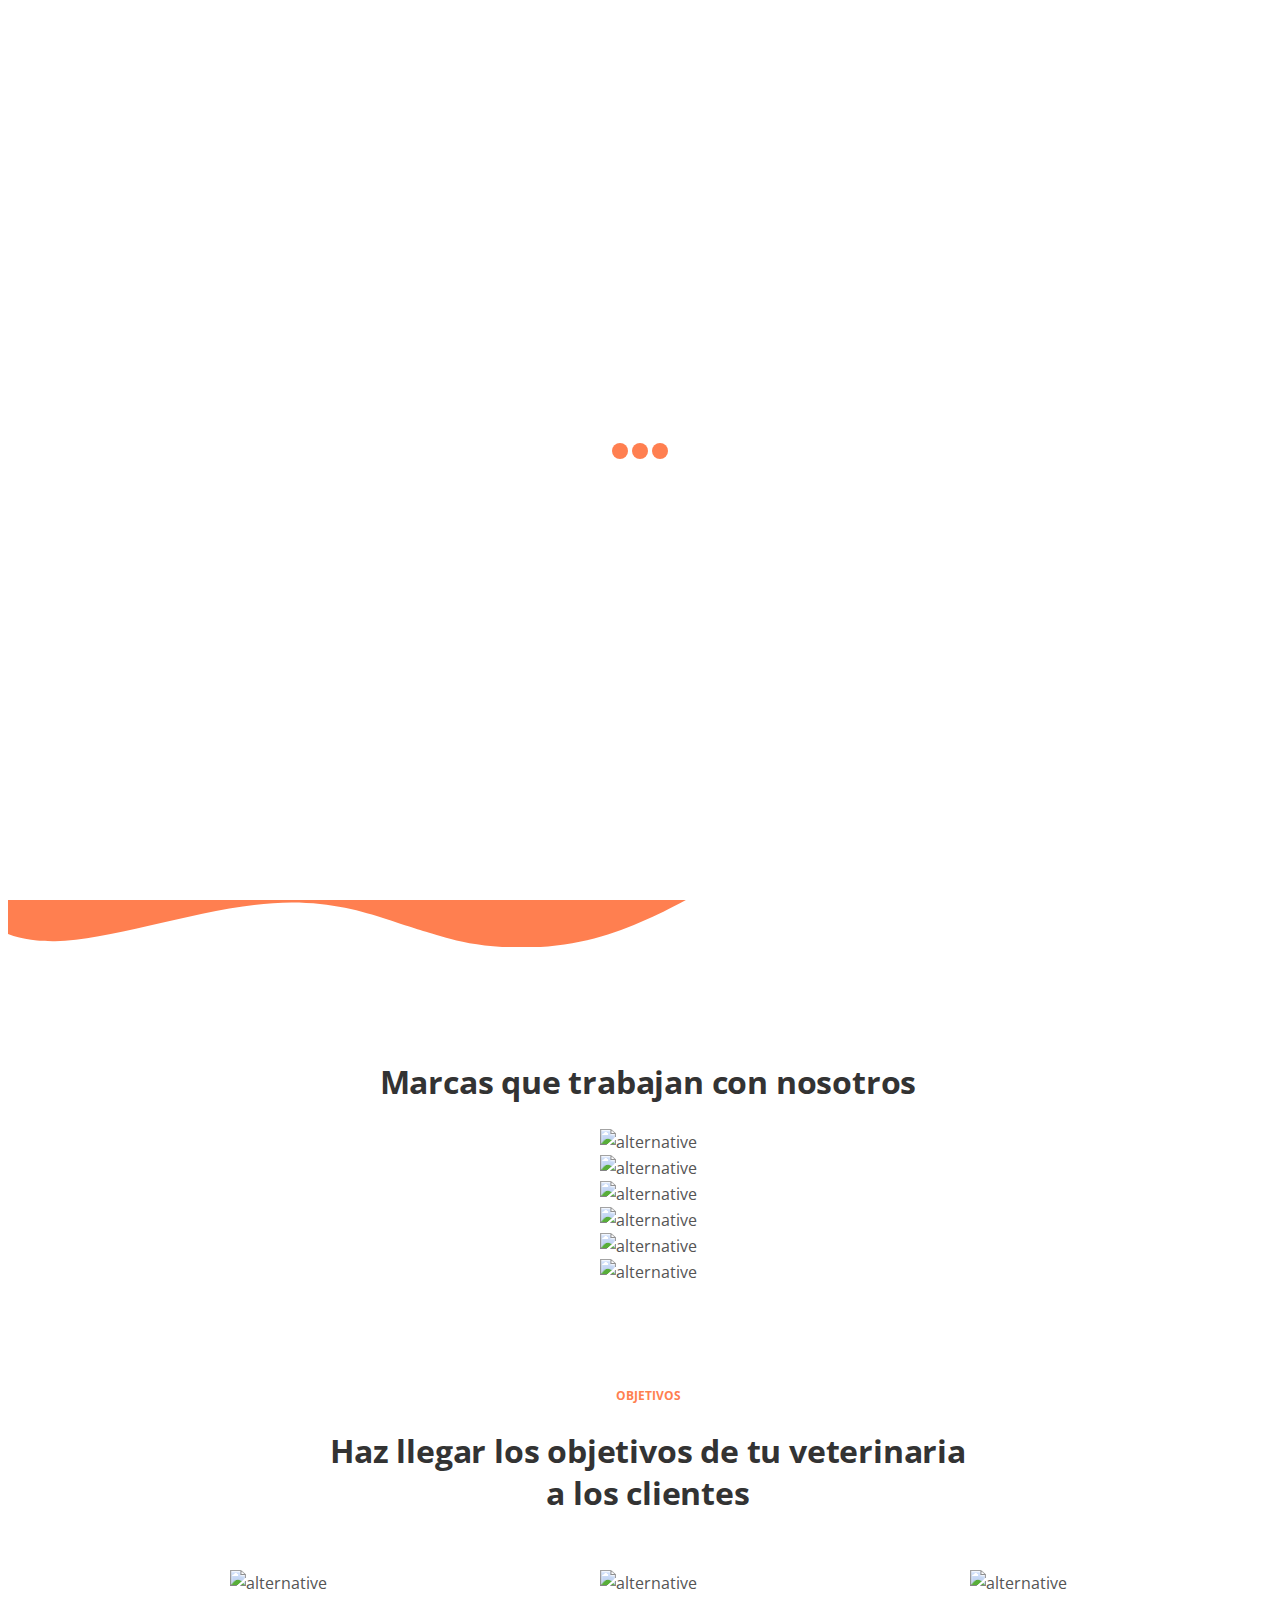
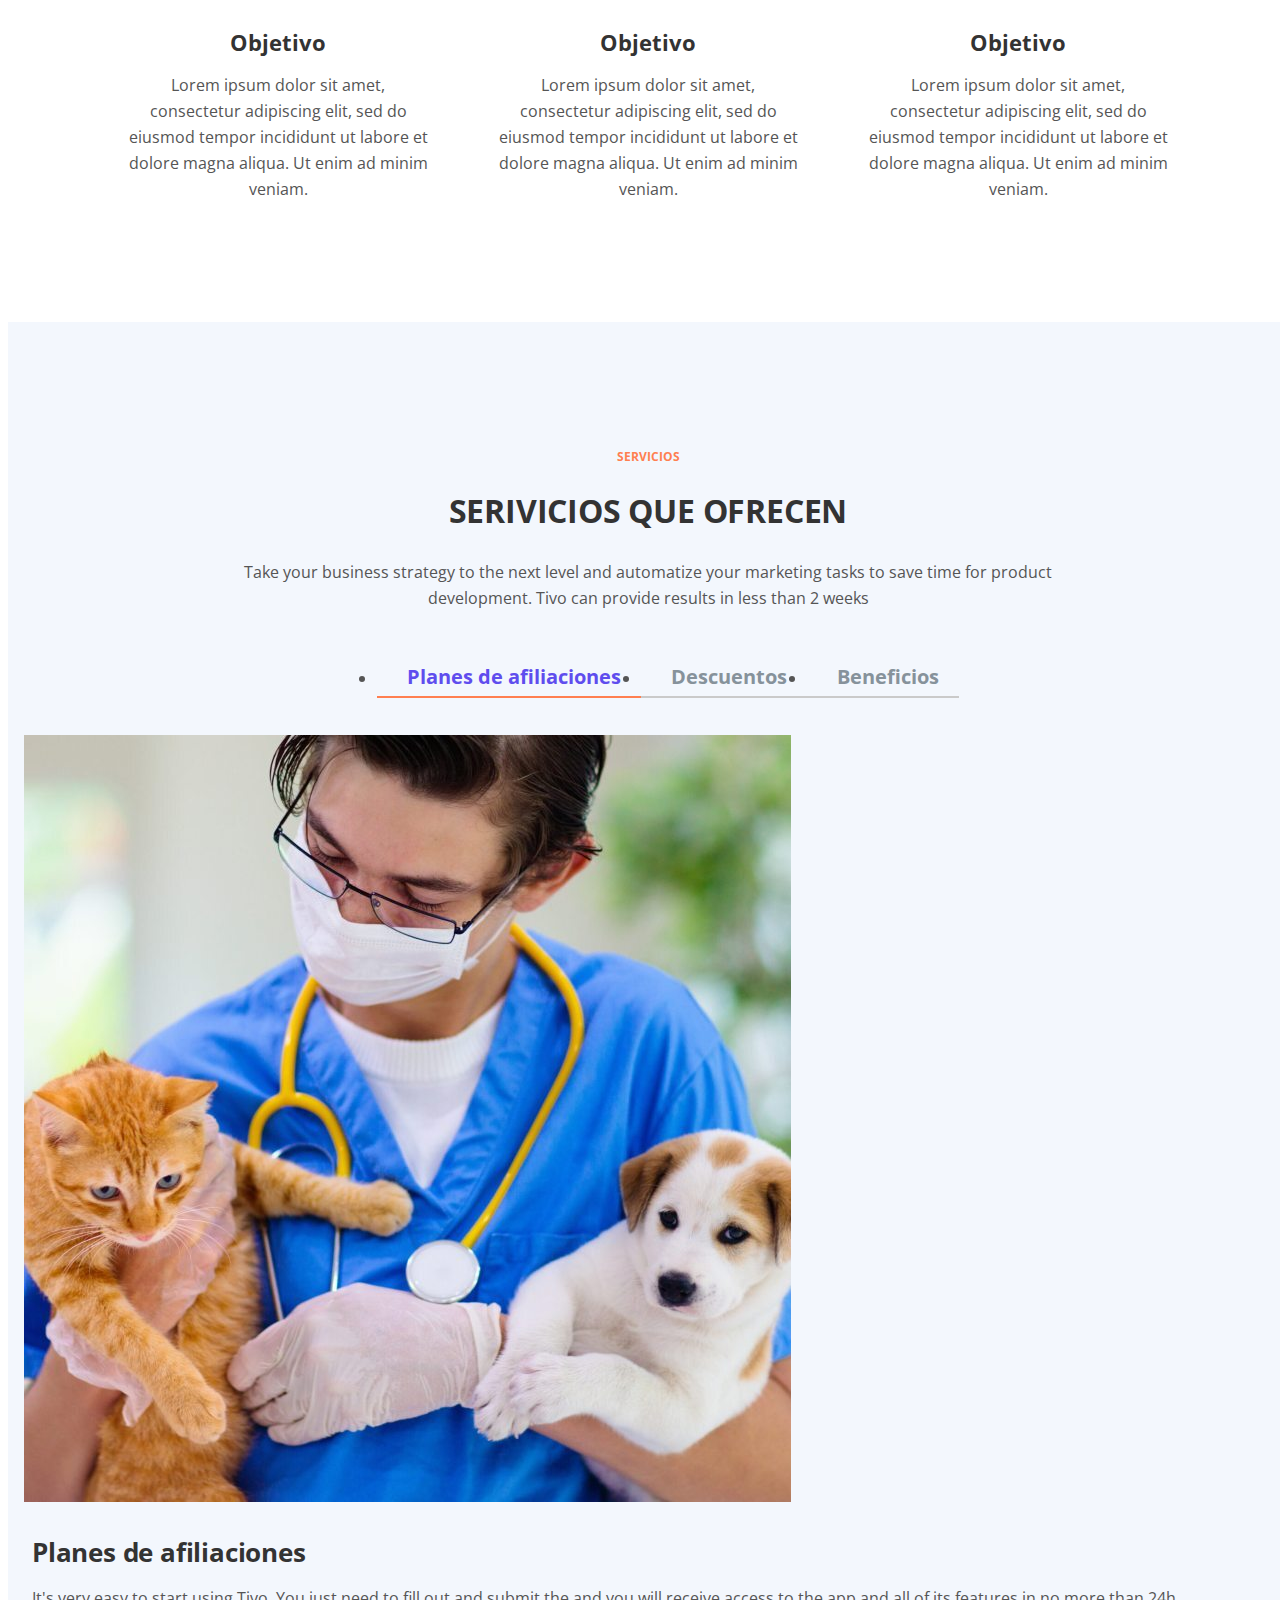
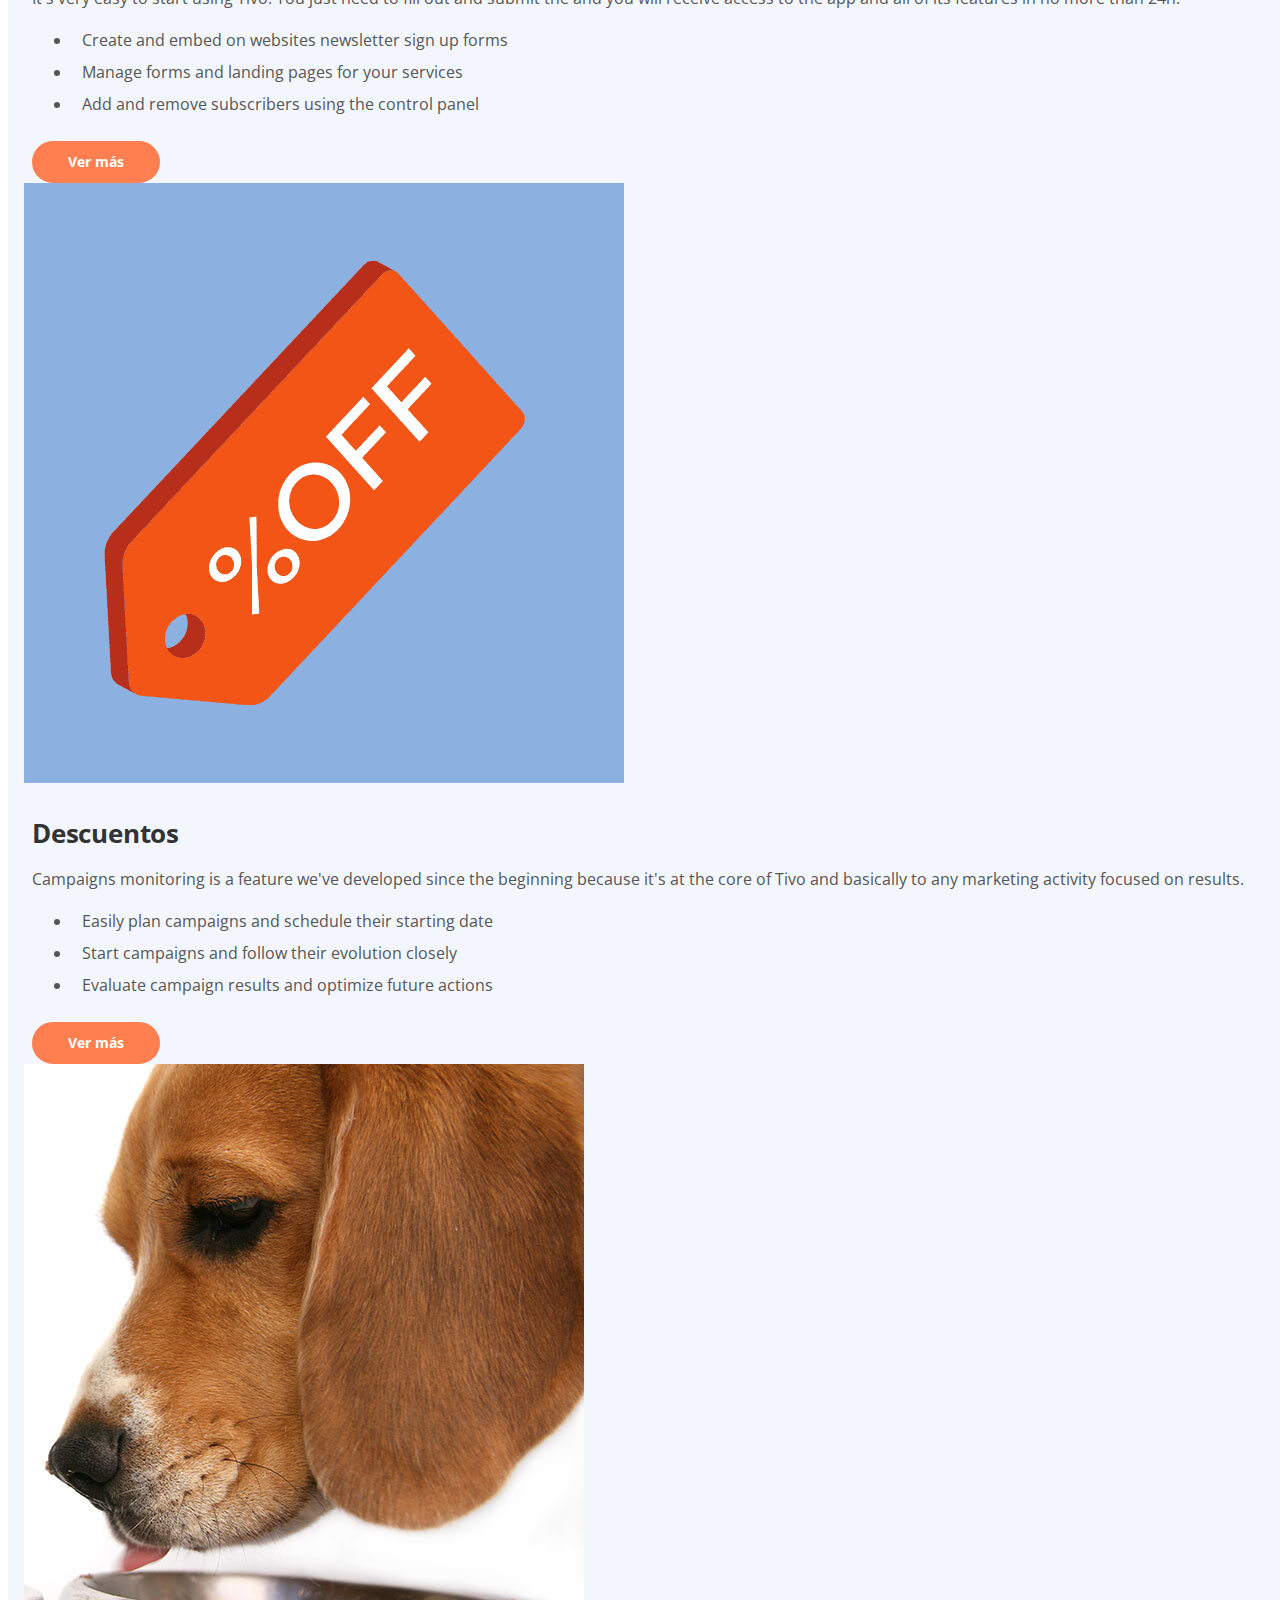
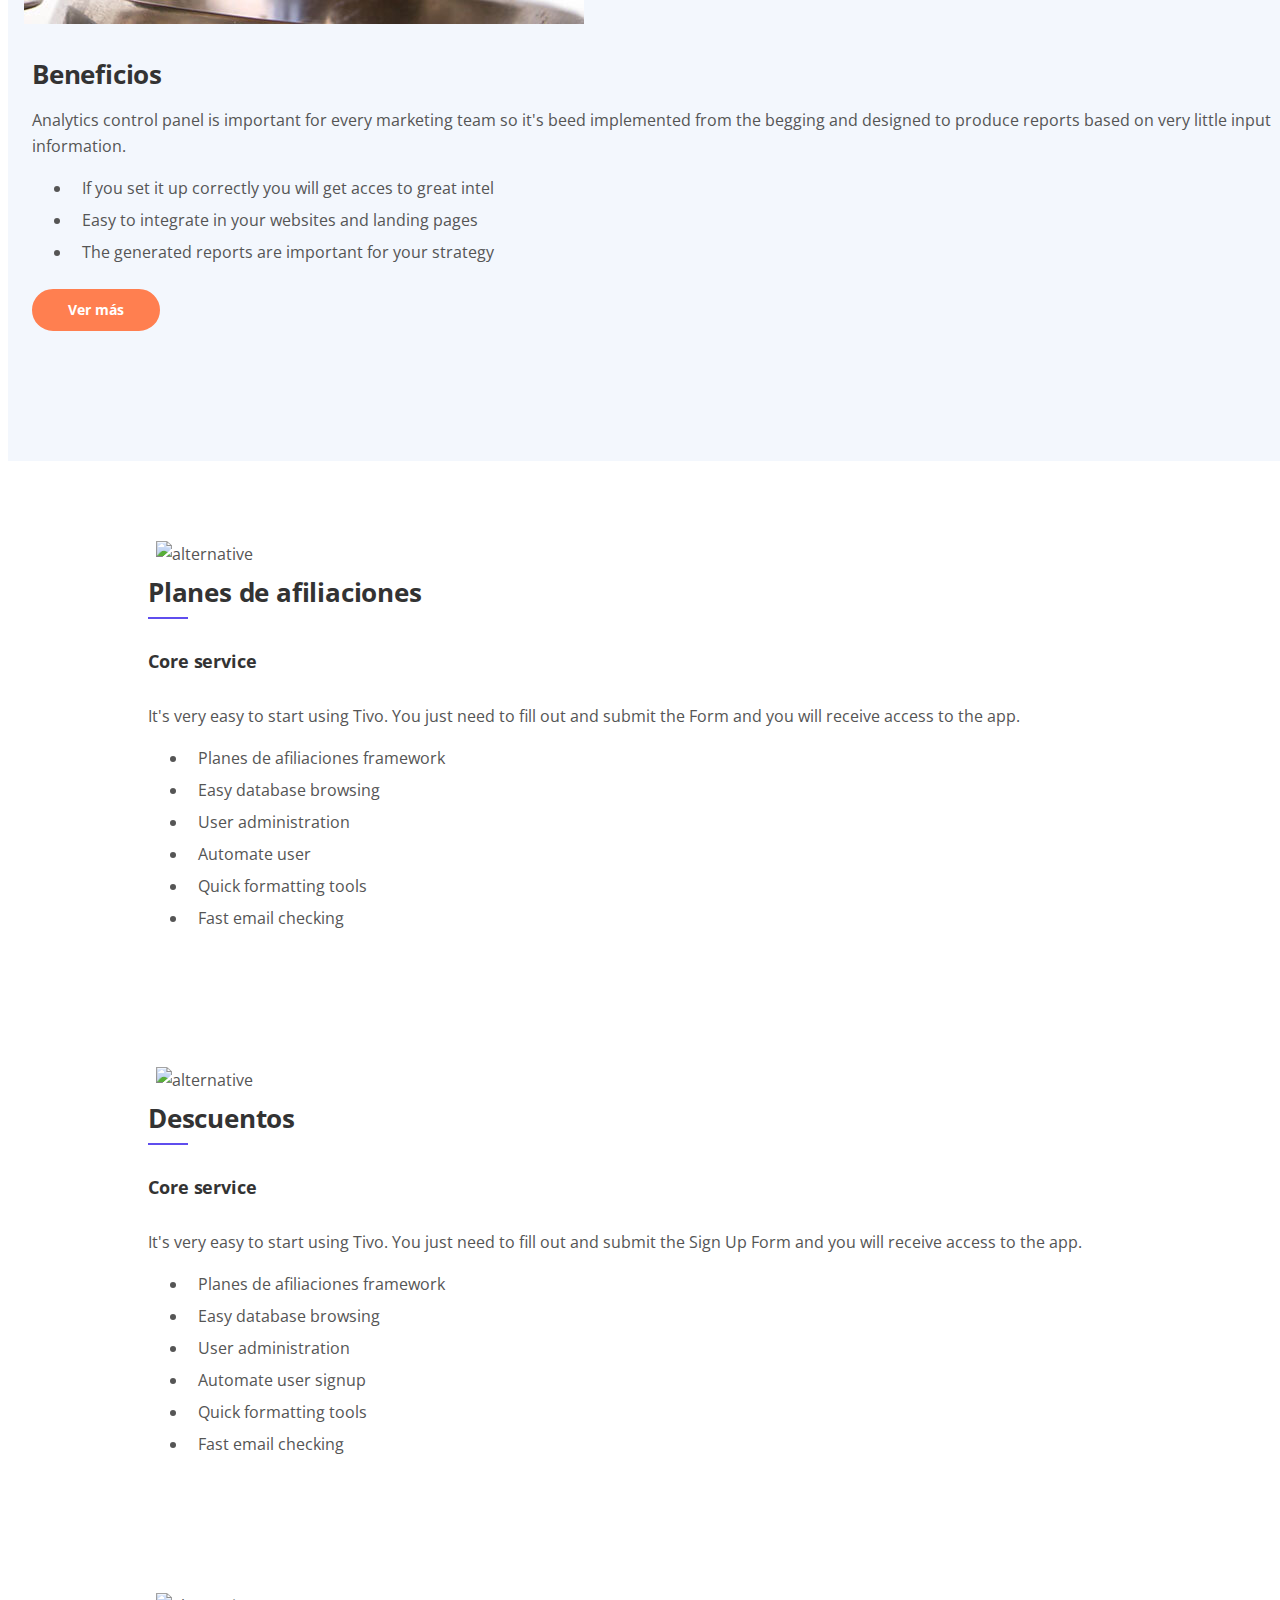
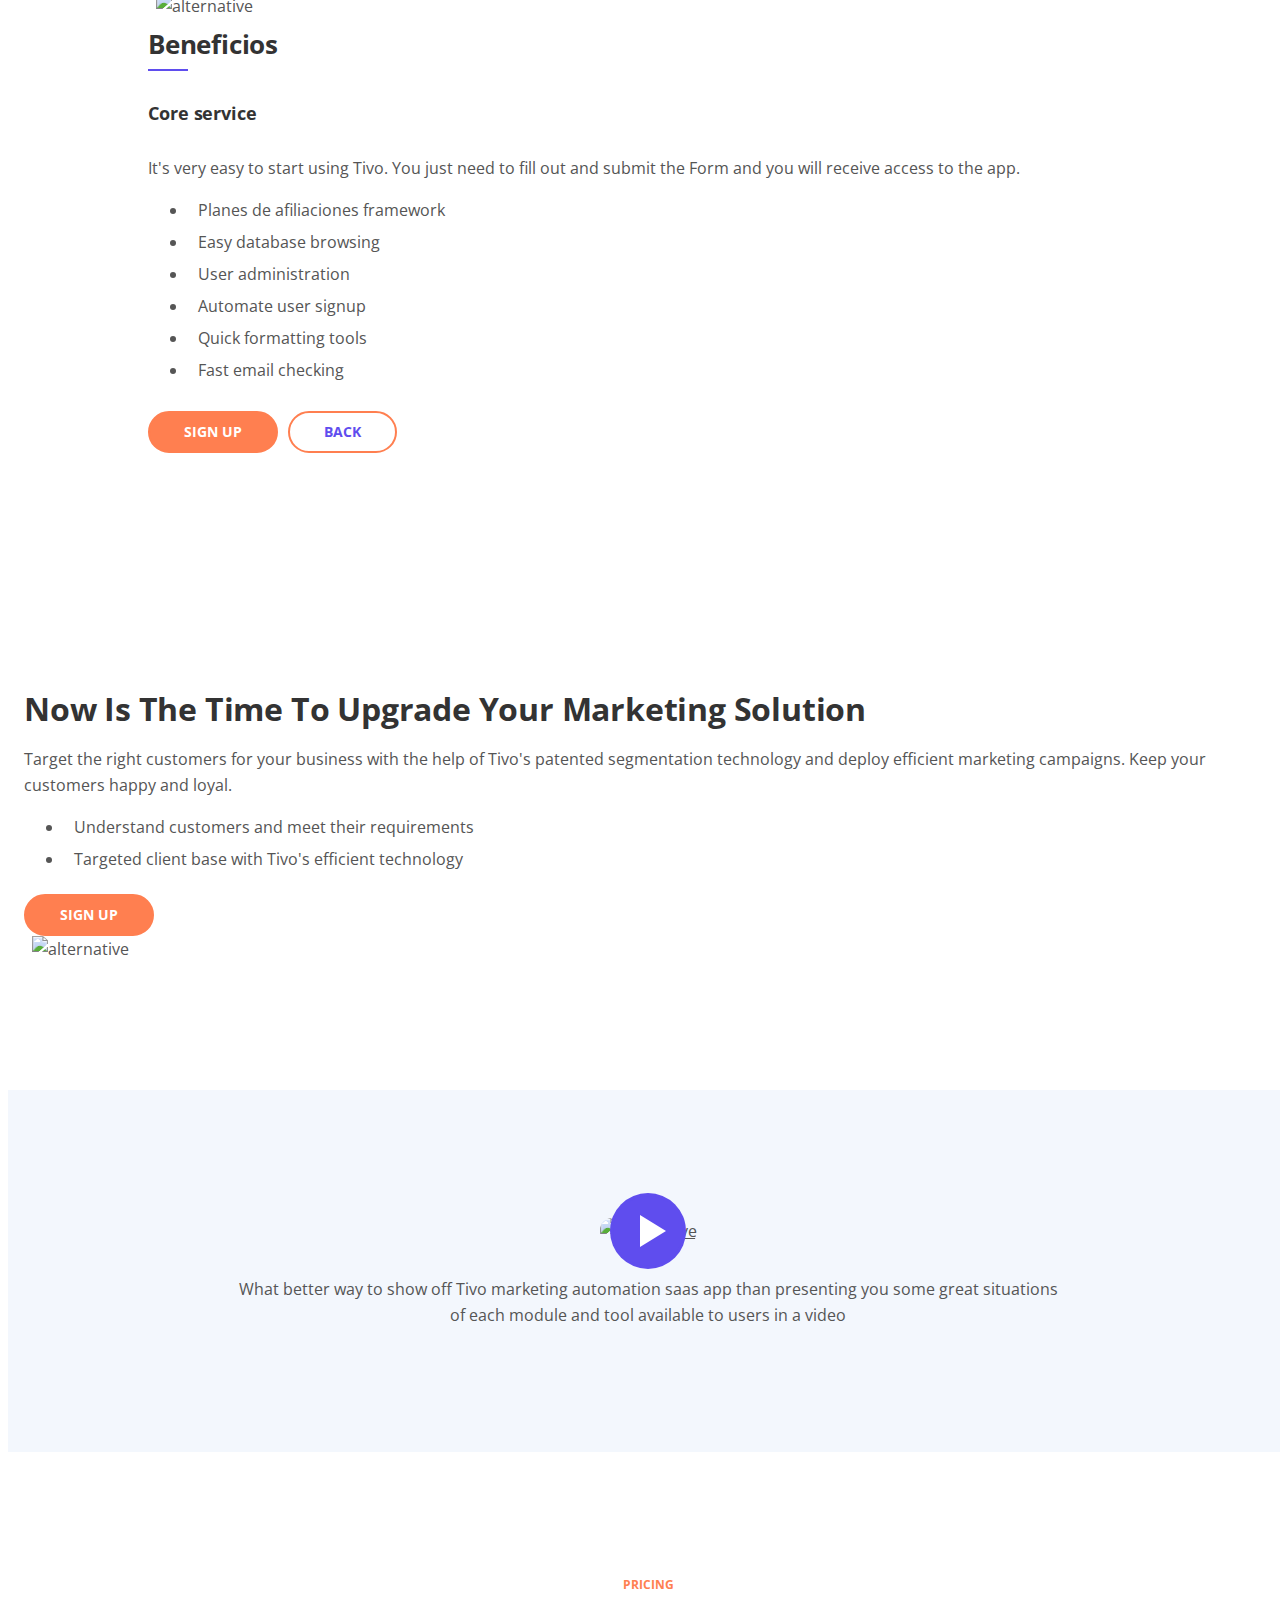
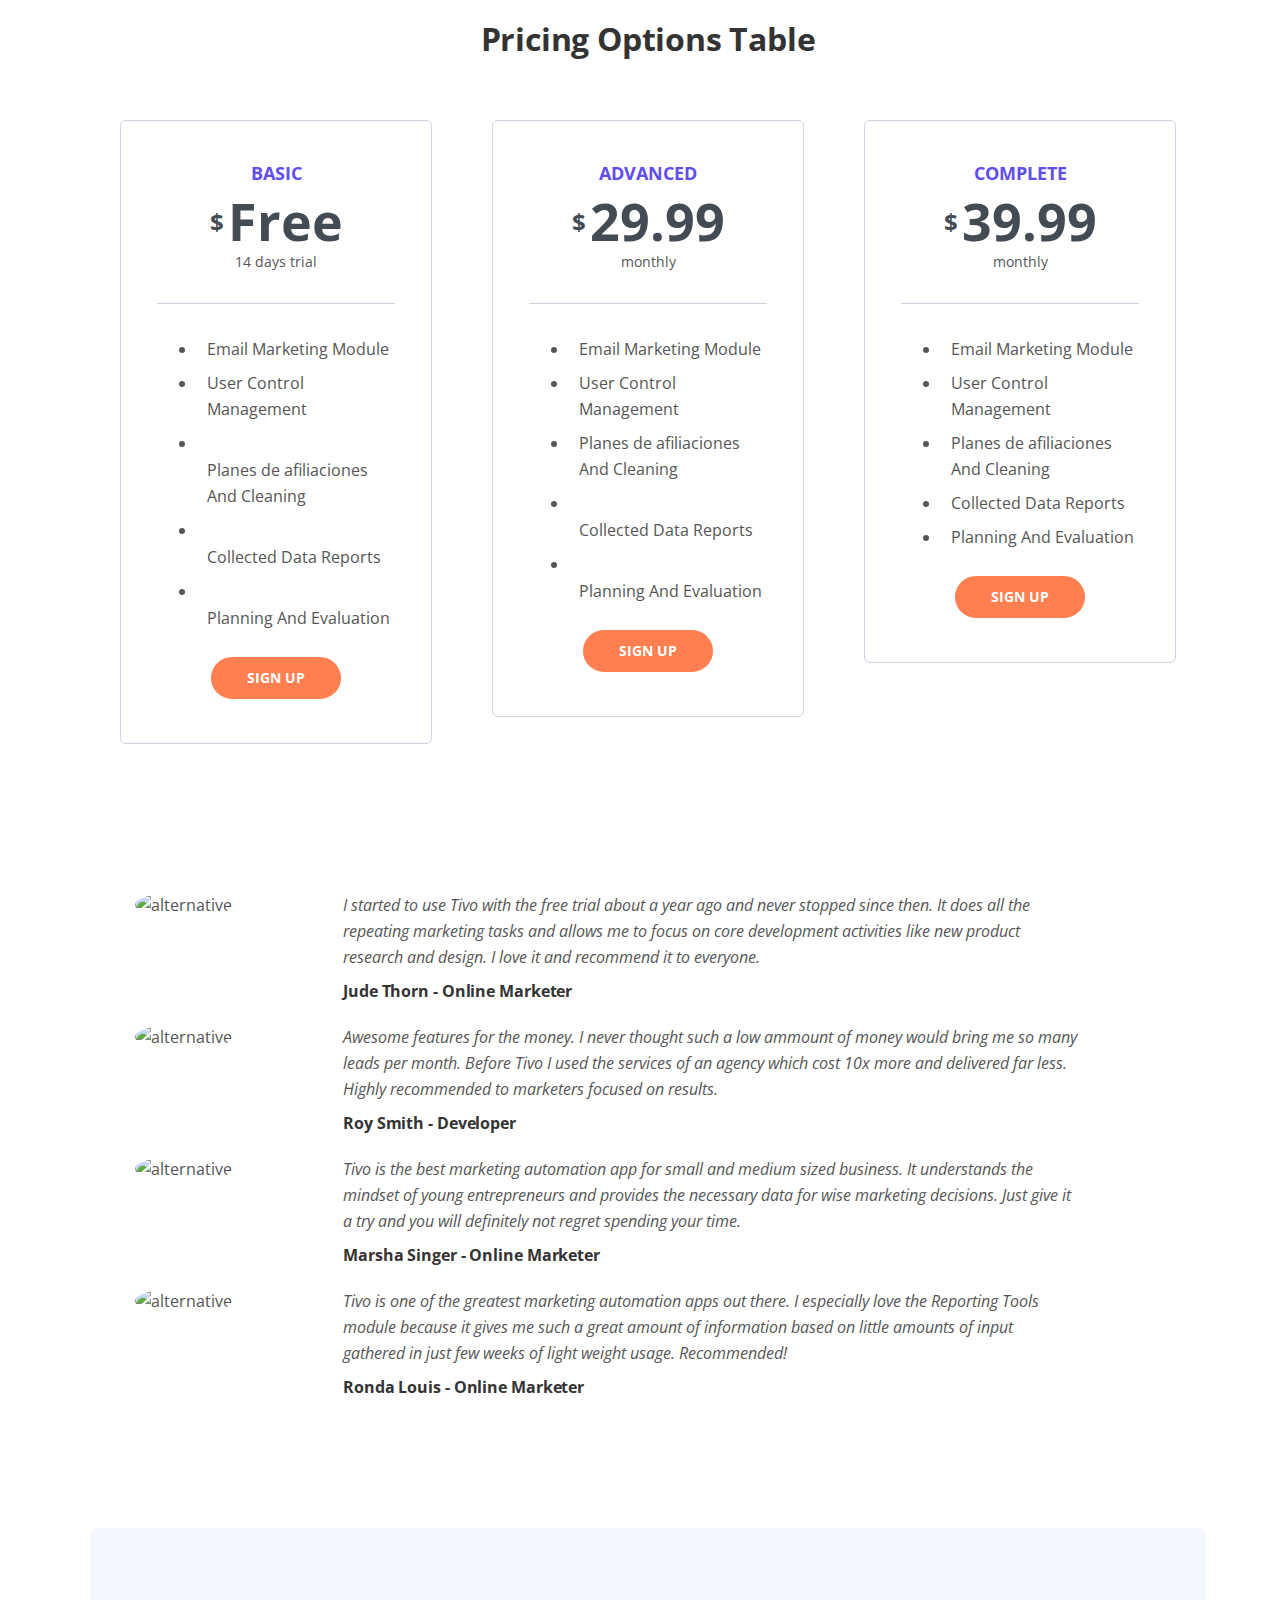
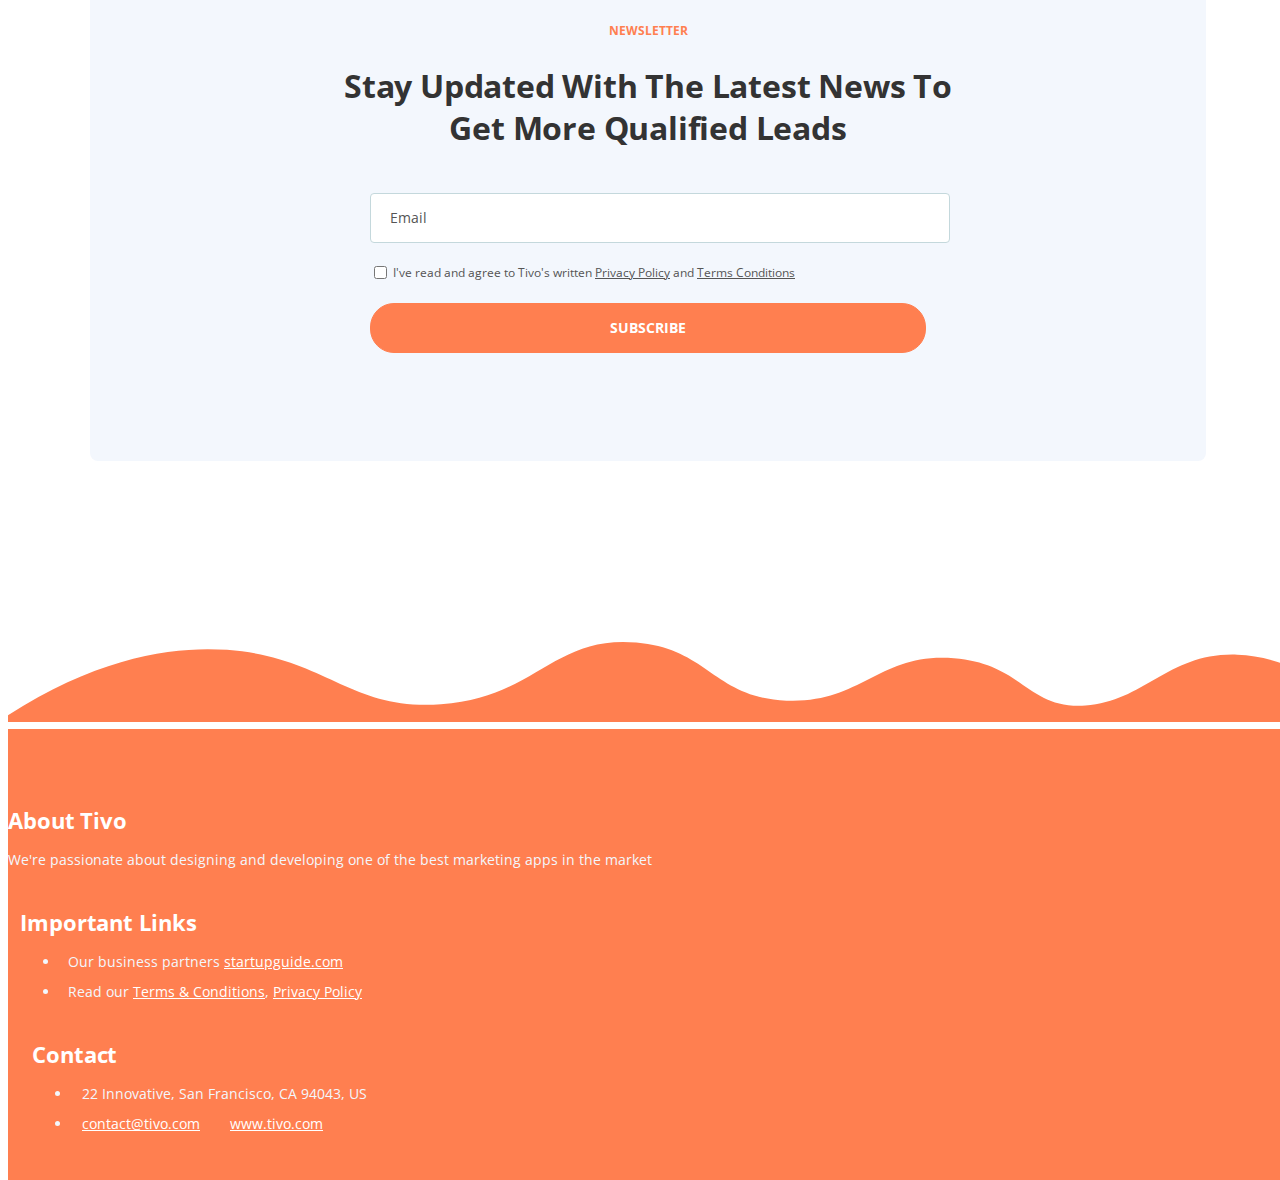
==== index.html @ 952dfb40 "Fixes of colors and text" ====
<!DOCTYPE html>
<html lang="en">
<head>
    <meta charset="utf-8">
    <meta name="viewport" content="width=device-width, initial-scale=1, shrink-to-fit=no">
    
    <!-- SEO Meta Tags -->
    <meta name="description" content="Tivo is a HTML landing page template built with Bootstrap to help you crate engaging presentations for SaaS apps and convert visitors into users.">
    <meta name="author" content="Inovatik">

    <!-- OG Meta Tags to improve the way the post looks when you share the page on LinkedIn, Facebook, Google+ -->
	<meta property="og:site_name" content="" /> <!-- website name -->
	<meta property="og:site" content="" /> <!-- website link -->
	<meta property="og:title" content=""/> <!-- title shown in the actual shared post -->
	<meta property="og:description" content="" /> <!-- description shown in the actual shared post -->
	<meta property="og:image" content="" /> <!-- image link, make sure it's jpg -->
	<meta property="og:url" content="" /> <!-- where do you want your post to link to -->
	<meta property="og:type" content="article" />

    <!-- Website Title -->
    <title>Veterinaria - Landing Page </title>
    
    <!-- Styles -->
    <link href="https://fonts.googleapis.com/css?family=Open+Sans:400,400i,700&display=swap&subset=latin-ext" rel="stylesheet">
    <link href="css/bootstrap.css" rel="stylesheet">
    <link href="css/fontawesome-all.css" rel="stylesheet">
    <link href="css/swiper.css" rel="stylesheet">
	<link href="css/magnific-popup.css" rel="stylesheet">
	<link href="css/styles.css" rel="stylesheet">
	
	<!-- Favicon  -->
    <link rel="shortcut icon" type="image/jpg" href="images/img/favicon.jpg"/>
</head>
<body data-spy="scroll" data-target=".fixed-top">
    
    <!-- Preloader -->
	<div class="spinner-wrapper">
        <div class="spinner">
            <div class="bounce1"></div>
            <div class="bounce2"></div>
            <div class="bounce3"></div>
        </div>
    </div>
    <!-- end of preloader -->
    

    <!-- Navigation -->
    <nav class="navbar navbar-expand-lg navbar-dark navbar-custom fixed-top">
        <div class="container">

            <!-- Text Logo - Use this if you don't have a graphic logo -->
            <!-- <a class="navbar-brand logo-text page-scroll" href="index.html">Tivo</a> -->

            <!-- Image Logo -->
            <a class="navbar-brand logo-image" href="index.html"><img src="images/img/icono.jpg" alt="alternative"></a> 
            
            <!-- Mobile Menu Toggle Button -->
            <button class="navbar-toggler" type="button" data-toggle="collapse" data-target="#navbarsExampleDefault" aria-controls="navbarsExampleDefault" aria-expanded="false" aria-label="Toggle navigation">
                <span class="navbar-toggler-awesome fas fa-bars"></span>
                <span class="navbar-toggler-awesome fas fa-times"></span>
            </button>
            <!-- end of mobile menu toggle button -->

            <div class="collapse navbar-collapse" id="navbarsExampleDefault">
                <ul class="navbar-nav ml-auto">
                    <li class="nav-item">
                        <a class="nav-link page-scroll" href="#header">HOME <span class="sr-only">(current)</span></a>
                    </li>
                    <li class="nav-item">
                        <a class="nav-link page-scroll" href="#features">SERVICIOS</a>
                    </li>
                    <li class="nav-item">
                        <a class="nav-link page-scroll" href="#details">DETALLES</a>
                    </li>

                    <!-- Dropdown Menu -->          
                    <li class="nav-item dropdown">
                        <a class="nav-link dropdown-toggle page-scroll" href="#video" id="navbarDropdown" role="button" aria-haspopup="true" aria-expanded="false">VIDEO</a>
                        <div class="dropdown-menu" aria-labelledby="navbarDropdown">
                            <a class="dropdown-item" href="article-details.html"><span class="item-text">ARTICLE DETAILS</span></a>
                            <div class="dropdown-items-divide-hr"></div>
                            <a class="dropdown-item" href="terms-conditions.html"><span class="item-text">TERMS CONDITIONS</span></a>
                            <div class="dropdown-items-divide-hr"></div>
                            <a class="dropdown-item" href="privacy-policy.html"><span class="item-text">PRIVACY POLICY</span></a>
                        </div>
                    </li>
                    <!-- end of dropdown menu -->

                    <li class="nav-item">
                        <a class="nav-link page-scroll" href="#pricing">PRECIOS</a>
                    </li>
                </ul>
            </div>
        </div> <!-- end of container -->
    </nav> <!-- end of navbar -->
    <!-- end of navigation -->


    <!-- Header -->
    <header id="header" class="header">
        <div class="header-content">
            <div class="container">
                <div class="row">
                    <div class="col-lg-6 col-xl-5">
                        <div class="text-container">
                            <h1>Página simple para veterinarias</h1>
                            <p class="p-large">Página para mostrar de forma simple, visual y práctica a los futuros clientes los servicios ofrecidos</p>
                        </div> <!-- end of text-container -->
                    </div> <!-- end of col -->
                    <div class="col-lg-6 col-xl-7">
                        <div class="image-container">
                            <div class="img-wrapper">
                                <img class="img-fluid" src="images/img/atencion-veterinaria.jpeg" alt="alternative">
                            </div> <!-- end of img-wrapper -->
                        </div> <!-- end of image-container -->
                    </div> <!-- end of col -->
                </div> <!-- end of row -->
            </div> <!-- end of container -->
        </div> <!-- end of header-content -->
    </header> <!-- end of header -->
    <svg class="header-frame" data-name="Layer 1" xmlns="http://www.w3.org/2000/svg" preserveAspectRatio="none" viewBox="0 0 1920 310"><defs><style>.cls-1{fill:coral;}</style></defs><title>header-frame</title><path class="cls-1" d="M0,283.054c22.75,12.98,53.1,15.2,70.635,14.808,92.115-2.077,238.3-79.9,354.895-79.938,59.97-.019,106.17,18.059,141.58,34,47.778,21.511,47.778,21.511,90,38.938,28.418,11.731,85.344,26.169,152.992,17.971,68.127-8.255,115.933-34.963,166.492-67.393,37.467-24.032,148.6-112.008,171.753-127.963,27.951-19.26,87.771-81.155,180.71-89.341,72.016-6.343,105.479,12.388,157.434,35.467,69.73,30.976,168.93,92.28,256.514,89.405,100.992-3.315,140.276-41.7,177-64.9V0.24H0V283.054Z"/></svg>
    <!-- end of header -->


    <!-- Customers -->
    <div class="slider-1">
        <div class="container">
            <div class="row">
                <div class="col-lg-12">
                    
                    <!-- Image Slider -->
                    <div class="slider-container">
                        <div class="swiper-container image-slider">
                            <h2 class="pb-5">Marcas que trabajan con nosotros</h2>
                            <div class="swiper-wrapper">
                                <div class="swiper-slide">
                                        <img class="img-fluid" src="images/customer-logo-1.png" alt="alternative">
                                </div>
                                <div class="swiper-slide">
                                        <img class="img-fluid" src="images/customer-logo-2.png" alt="alternative">
                                </div>
                                <div class="swiper-slide">
                                        <img class="img-fluid" src="images/customer-logo-3.png" alt="alternative">
                                </div>
                                <div class="swiper-slide">
                                        <img class="img-fluid" src="images/customer-logo-4.png" alt="alternative">
                                </div>
                                <div class="swiper-slide">
                                        <img class="img-fluid" src="images/customer-logo-5.png" alt="alternative">
                                </div>
                                <div class="swiper-slide">
                                        <img class="img-fluid" src="images/customer-logo-6.png" alt="alternative">
                                </div>
                            </div> <!-- end of swiper-wrapper -->
                        </div> <!-- end of swiper container -->
                    </div> <!-- end of slider-container -->
                    <!-- end of image slider -->

                </div> <!-- end of col -->
            </div> <!-- end of row -->
        </div> <!-- end of container -->
    </div> <!-- end of slider-1 -->
    <!-- end of customers -->


    <!-- Description -->
    <div class="cards-1">
        <div class="container">
            <div class="row">
                <div class="col-lg-12">
                    <div class="above-heading">OBJETIVOS</div>
                    <h2 class="h2-heading">Haz llegar los objetivos de tu veterinaria a los clientes</h2>
                </div> <!-- end of col -->
            </div> <!-- end of row -->
            <div class="row">
                <div class="col-lg-12">

                    <!-- Card -->
                    <div class="card">
                        <div class="card-image">
                            <img class="img-fluid" src="images/img/gato.jpg" alt="alternative">
                        </div>
                        <div class="card-body">
                            <h4 class="card-title">Objetivo</h4>
                            <p>Lorem ipsum dolor sit amet, consectetur adipiscing elit, sed do eiusmod tempor incididunt ut labore et dolore magna aliqua. Ut enim ad minim veniam.</p>
                        </div>
                    </div>
                    <!-- end of card -->

                    <!-- Card -->
                    <div class="card">
                        <div class="card-image">
                            <img class="img-fluid" src="images/img/objetivo.jpg" alt="alternative">
                        </div>
                        <div class="card-body">
                            <h4 class="card-title">Objetivo</h4>
                            <p>Lorem ipsum dolor sit amet, consectetur adipiscing elit, sed do eiusmod tempor incididunt ut labore et dolore magna aliqua. Ut enim ad minim veniam.</p>
                        </div>
                    </div>
                    <!-- end of card -->

                    <!-- Card -->
                    <div class="card">
                        <div class="card-image">
                            <img class="img-fluid" src="images/img/objetivo2.jpg" alt="alternative">
                        </div>
                        <div class="card-body">
                            <h4 class="card-title">Objetivo</h4>
                            <p>Lorem ipsum dolor sit amet, consectetur adipiscing elit, sed do eiusmod tempor incididunt ut labore et dolore magna aliqua. Ut enim ad minim veniam.</p>
                        </div>
                    </div>
                    <!-- end of card -->

                </div> <!-- end of col -->
            </div> <!-- end of row -->
        </div> <!-- end of container -->
    </div> <!-- end of cards-1 -->
    <!-- end of description -->


    <!-- Features -->
    <div id="features" class="tabs">
        <div class="container">
            <div class="row">
                <div class="col-lg-12">
                    <div class="above-heading">SERVICIOS</div>
                    <h2 class="h2-heading">SERIVICIOS QUE OFRECEN</h2>
                    <p class="p-heading">Take your business strategy to the next level and automatize your marketing tasks to save time for product development. Tivo can provide results in less than 2 weeks</p>
                </div> <!-- end of col -->
            </div> <!-- end of row -->
            <div class="row">
                <div class="col-lg-12">

                    <!-- Tabs Links -->
                    <ul class="nav nav-tabs" id="argoTabs" role="tablist">
                        <li class="nav-item">
                            <a class="nav-link active" id="nav-tab-1" data-toggle="tab" href="#tab-1" role="tab" aria-controls="tab-1" aria-selected="true"><i class="fas fa-list"></i>Planes de afiliaciones</a>
                        </li>
                        <li class="nav-item">
                            <a class="nav-link" id="nav-tab-2" data-toggle="tab" href="#tab-2" role="tab" aria-controls="tab-2" aria-selected="false"><i class="fas fa-envelope-open-text"></i>Descuentos</a>
                        </li>
                        <li class="nav-item">
                            <a class="nav-link" id="nav-tab-3" data-toggle="tab" href="#tab-3" role="tab" aria-controls="tab-3" aria-selected="false"><i class="fas fa-chart-bar"></i>Beneficios</a>
                        </li>
                    </ul>
                    <!-- end of tabs links -->

                    <!-- Tabs Content -->
                    <div class="tab-content" id="argoTabsContent">

                        <!-- Tab -->
                        <div class="tab-pane fade show active" id="tab-1" role="tabpanel" aria-labelledby="tab-1">
                            <div class="row">
                                <div class="col-lg-6">
                                    <div class="image-container">
                                        <img class="img-fluid" src="images/img/nosotros2.jpg" alt="alternative">
                                    </div> <!-- end of image-container -->
                                </div> <!-- end of col -->
                                <div class="col-lg-6">
                                    <div class="text-container">
                                        <h3>Planes de afiliaciones</h3>
                                        <p>It's very easy to start using Tivo. You just need to fill out and submit the and you will receive access to the app and all of its features in no more than 24h.</p>
                                        <ul class="list-unstyled li-space-lg">
                                            <li class="media">
                                                <i class="fas fa-square"></i>
                                                <div class="media-body">Create and embed on websites newsletter sign up forms</div>
                                            </li>
                                            <li class="media">
                                                <i class="fas fa-square"></i>
                                                <div class="media-body">Manage forms and landing pages for your services</div>
                                            </li>
                                            <li class="media">
                                                <i class="fas fa-square"></i>
                                                <div class="media-body">Add and remove subscribers using the control panel</div>
                                            </li>
                                        </ul>
                                        <a class="btn-solid-reg popup-with-move-anim" href="#details-lightbox-1">Ver más</a>
                                    </div> <!-- end of text-container -->
                                </div> <!-- end of col -->
                            </div> <!-- end of row -->
                        </div> <!-- end of tab-pane -->
                        <!-- end of tab -->

                        <!-- Tab -->
                        <div class="tab-pane fade" id="tab-2" role="tabpanel" aria-labelledby="tab-2">
                            <div class="row">
                                <div class="col-lg-6">
                                    <div class="image-container">
                                        <img class="img-fluid" src="images/img/descuentos.png" alt="alternative">
                                    </div> <!-- end of image-container -->
                                </div> <!-- end of col -->
                                <div class="col-lg-6">
                                    <div class="text-container">
                                        <h3>Descuentos</h3>
                                        <p>Campaigns monitoring is a feature we've developed since the beginning because it's at the core of Tivo and basically to any marketing activity focused on results.</p>
                                        <ul class="list-unstyled li-space-lg">
                                            <li class="media">
                                                <i class="fas fa-square"></i>
                                                <div class="media-body">Easily plan campaigns and schedule their starting date</div>
                                            </li>
                                            <li class="media">
                                                <i class="fas fa-square"></i>
                                                <div class="media-body">Start campaigns and follow their evolution closely</div>
                                            </li>
                                            <li class="media">
                                                <i class="fas fa-square"></i>
                                                <div class="media-body">Evaluate campaign results and optimize future actions</div>
                                            </li>
                                        </ul>
                                        <a class="btn-solid-reg popup-with-move-anim" href="#details-lightbox-2">Ver más</a>
                                    </div> <!-- end of text-container -->
                                </div> <!-- end of col -->
                            </div> <!-- end of row -->
                        </div> <!-- end of tab-pane -->
                        <!-- end of tab -->

                        <!-- Tab -->
                        <div class="tab-pane fade" id="tab-3" role="tabpanel" aria-labelledby="tab-3">
                            <div class="row">
                                <div class="col-lg-6">
                                    <div class="image-container">
                                        <img class="img-fluid" src="images/img/beneficios2.jpg" alt="alternative">
                                    </div> <!-- end of image-container -->
                                </div> <!-- end of col -->
                                <div class="col-lg-6">
                                    <div class="text-container">
                                        <h3>Beneficios</h3>
                                        <p>Analytics control  panel is important for every marketing team so it's beed implemented from the begging and designed to produce reports based on very little input information.</p>
                                        <ul class="list-unstyled li-space-lg">
                                            <li class="media">
                                                <i class="fas fa-square"></i>
                                                <div class="media-body">If you set it up correctly you will get acces to great intel</div>
                                            </li>
                                            <li class="media">
                                                <i class="fas fa-square"></i>
                                                <div class="media-body">Easy to integrate in your websites and landing pages</div>
                                            </li>
                                            <li class="media">
                                                <i class="fas fa-square"></i>
                                                <div class="media-body">The generated reports are important for your strategy</div>
                                            </li>
                                        </ul>
                                        <a class="btn-solid-reg popup-with-move-anim" href="#details-lightbox-3">Ver más</a>
                                    </div> <!-- end of text-container -->
                                </div> <!-- end of col -->
                            </div> <!-- end of row -->
                        </div> <!-- end of tab-pane -->
                        <!-- end of tab -->
                        
                    </div> <!-- end of tab content -->
                    <!-- end of tabs content -->

                </div> <!-- end of col -->
            </div> <!-- end of row -->
        </div> <!-- end of container -->
    </div> <!-- end of tabs -->
    <!-- end of features -->


    <!-- Details Lightboxes -->
    <!-- Details Lightbox 1 -->
	<div id="details-lightbox-1" class="lightbox-basic zoom-anim-dialog mfp-hide">
        <div class="container">
            <div class="row">
                <button title="Close (Esc)" type="button" class="mfp-close x-button">×</button>
                <div class="col-lg-8">
                    <div class="image-container">
                        <img class="img-fluid" src="images/details-lightbox.png" alt="alternative">
                    </div> <!-- end of image-container -->
                </div> <!-- end of col -->
                <div class="col-lg-4">
                    <h3>Planes de afiliaciones</h3>
                    <hr>
                    <h5>Core service</h5>
                    <p>It's very easy to start using Tivo. You just need to fill out and submit the Form and you will receive access to the app.</p>
                    <ul class="list-unstyled li-space-lg">
                        <li class="media">
                            <i class="fas fa-square"></i><div class="media-body">Planes de afiliaciones framework</div>
                        </li>
                        <li class="media">
                            <i class="fas fa-square"></i><div class="media-body">Easy database browsing</div>
                        </li>
                        <li class="media">
                            <i class="fas fa-square"></i><div class="media-body">User administration</div>
                        </li>
                        <li class="media">
                            <i class="fas fa-square"></i><div class="media-body">Automate user </div>
                        </li>
                        <li class="media">
                            <i class="fas fa-square"></i><div class="media-body">Quick formatting tools</div>
                        </li>
                        <li class="media">
                            <i class="fas fa-square"></i><div class="media-body">Fast email checking</div>
                        </li>
                    </ul>
                </div> <!-- end of col -->
            </div> <!-- end of row -->
        </div> <!-- end of container -->
    </div> <!-- end of lightbox-basic -->
    <!-- end of details lightbox 1 -->

    <!-- Details Lightbox 2 -->
	<div id="details-lightbox-2" class="lightbox-basic zoom-anim-dialog mfp-hide">
        <div class="container">
            <div class="row">
                <button title="Close (Esc)" type="button" class="mfp-close x-button">×</button>
                <div class="col-lg-8">
                    <div class="image-container">
                        <img class="img-fluid" src="images/details-lightbox.png" alt="alternative">
                    </div> <!-- end of image-container -->
                </div> <!-- end of col -->
                <div class="col-lg-4">
                    <h3>Descuentos</h3>
                    <hr>
                    <h5>Core service</h5>
                    <p>It's very easy to start using Tivo. You just need to fill out and submit the Sign Up Form and you will receive access to the app.</p>
                    <ul class="list-unstyled li-space-lg">
                        <li class="media">
                            <i class="fas fa-square"></i><div class="media-body">Planes de afiliaciones framework</div>
                        </li>
                        <li class="media">
                            <i class="fas fa-square"></i><div class="media-body">Easy database browsing</div>
                        </li>
                        <li class="media">
                            <i class="fas fa-square"></i><div class="media-body">User administration</div>
                        </li>
                        <li class="media">
                            <i class="fas fa-square"></i><div class="media-body">Automate user signup</div>
                        </li>
                        <li class="media">
                            <i class="fas fa-square"></i><div class="media-body">Quick formatting tools</div>
                        </li>
                        <li class="media">
                            <i class="fas fa-square"></i><div class="media-body">Fast email checking</div>
                        </li>
                    </ul>
                </div> <!-- end of col -->
            </div> <!-- end of row -->
        </div> <!-- end of container -->
    </div> <!-- end of lightbox-basic -->
    <!-- end of details lightbox 2 -->

    <!-- Details Lightbox 3 -->
	<div id="details-lightbox-3" class="lightbox-basic zoom-anim-dialog mfp-hide">
        <div class="container">
            <div class="row">
                <button title="Close (Esc)" type="button" class="mfp-close x-button">×</button>
                <div class="col-lg-8">
                    <div class="image-container">
                        <img class="img-fluid" src="images/details-lightbox.png" alt="alternative">
                    </div> <!-- end of image-container -->
                </div> <!-- end of col -->
                <div class="col-lg-4">
                    <h3>Beneficios</h3>
                    <hr>
                    <h5>Core service</h5>
                    <p>It's very easy to start using Tivo. You just need to fill out and submit the Form and you will receive access to the app.</p>
                    <ul class="list-unstyled li-space-lg">
                        <li class="media">
                            <i class="fas fa-square"></i><div class="media-body">Planes de afiliaciones framework</div>
                        </li>
                        <li class="media">
                            <i class="fas fa-square"></i><div class="media-body">Easy database browsing</div>
                        </li>
                        <li class="media">
                            <i class="fas fa-square"></i><div class="media-body">User administration</div>
                        </li>
                        <li class="media">
                            <i class="fas fa-square"></i><div class="media-body">Automate user signup</div>
                        </li>
                        <li class="media">
                            <i class="fas fa-square"></i><div class="media-body">Quick formatting tools</div>
                        </li>
                        <li class="media">
                            <i class="fas fa-square"></i><div class="media-body">Fast email checking</div>
                        </li>
                    </ul>
                    <a class="btn-solid-reg mfp-close" href="sign-up.html">SIGN UP</a> <a class="btn-outline-reg mfp-close as-button" href="#screenshots">BACK</a>
                </div> <!-- end of col -->
            </div> <!-- end of row -->
        </div> <!-- end of container -->
    </div> <!-- end of lightbox-basic -->
    <!-- end of details lightbox 3 -->
    <!-- end of details lightboxes -->


    <!-- Details -->
    <div id="details" class="basic-1">
        <div class="container">
            <div class="row">
                <div class="col-lg-6">
                    <div class="text-container">
                        <h2>Now Is The Time To Upgrade Your Marketing Solution</h2>
                        <p>Target the right customers for your business with the help of Tivo's patented segmentation technology and deploy efficient marketing campaigns. Keep your customers happy and loyal.</p>
                        <ul class="list-unstyled li-space-lg">
                            <li class="media">
                                <i class="fas fa-square"></i>
                                <div class="media-body">Understand customers and meet their requirements</div>
                            </li>
                            <li class="media">
                                <i class="fas fa-square"></i>
                                <div class="media-body">Targeted client base with Tivo's efficient technology</div>
                            </li>
                        </ul>
                        <a class="btn-solid-reg page-scroll" href="sign-up.html">SIGN UP</a>
                    </div> <!-- end of text-container -->
                </div> <!-- end of col -->
                <div class="col-lg-6">
                    <div class="image-container">
                        <img class="img-fluid" src="images/details.png" alt="alternative">
                    </div> <!-- end of image-container -->
                </div> <!-- end of col -->
            </div> <!-- end of row -->
        </div> <!-- end of container -->
    </div> <!-- end of basic-1 -->
    <!-- end of details -->


    <!-- Video -->
    <div id="video" class="basic-2">
        <div class="container">
            <div class="row">
                <div class="col-lg-12">

                    <!-- Video Preview -->
                    <div class="image-container">
                        <div class="video-wrapper">
                            <a class="popup-youtube" href="https://www.youtube.com/watch?v=fLCjQJCekTs" data-effect="fadeIn">
                                <img class="img-fluid" src="images/video-image.png" alt="alternative">
                                <span class="video-play-button">
                                    <span></span>
                                </span>
                            </a>
                        </div> <!-- end of video-wrapper -->
                    </div> <!-- end of image-container -->
                    <!-- end of video preview -->

                    <div class="p-heading">What better way to show off Tivo marketing automation saas app than presenting you some great situations of each module and tool available to users in a video</div>        
                </div> <!-- end of col -->
            </div> <!-- end of row -->
        </div> <!-- end of container -->
    </div> <!-- end of basic-2 -->
    <!-- end of video -->


    <!-- Pricing -->
    <div id="pricing" class="cards-2">
        <div class="container">
            <div class="row">
                <div class="col-lg-12">
                    <div class="above-heading">PRICING</div>
                    <h2 class="h2-heading">Pricing Options Table</h2>
                </div> <!-- end of col -->
            </div> <!-- end of row -->
            <div class="row">
                <div class="col-lg-12">

                    <!-- Card-->
                    <div class="card">
                        <div class="card-body">
                            <div class="card-title">BASIC</div>
                            <div class="price"><span class="currency">$</span><span class="value">Free</span></div>
                            <div class="frequency">14 days trial</div>
                            <div class="divider"></div>
                            <ul class="list-unstyled li-space-lg">
                                <li class="media">
                                    <i class="fas fa-check"></i><div class="media-body">Email Marketing Module</div>
                                </li>
                                <li class="media">
                                    <i class="fas fa-check"></i><div class="media-body">User Control Management</div>
                                </li>
                                <li class="media">
                                    <i class="fas fa-times"></i><div class="media-body">Planes de afiliaciones And Cleaning</div>
                                </li>
                                <li class="media">
                                    <i class="fas fa-times"></i><div class="media-body">Collected Data Reports</div>
                                </li>
                                <li class="media">
                                    <i class="fas fa-times"></i><div class="media-body">Planning And Evaluation</div>
                                </li>
                            </ul>
                            <div class="button-wrapper">
                                <a class="btn-solid-reg page-scroll" href="sign-up.html">SIGN UP</a>
                            </div>
                        </div>
                    </div> <!-- end of card -->
                    <!-- end of card -->

                    <!-- Card-->
                    <div class="card">
                        <div class="card-body">
                            <div class="card-title">ADVANCED</div>
                            <div class="price"><span class="currency">$</span><span class="value">29.99</span></div>
                            <div class="frequency">monthly</div>
                            <div class="divider"></div>
                            <ul class="list-unstyled li-space-lg">
                                <li class="media">
                                    <i class="fas fa-check"></i><div class="media-body">Email Marketing Module</div>
                                </li>
                                <li class="media">
                                    <i class="fas fa-check"></i><div class="media-body">User Control Management</div>
                                </li>
                                <li class="media">
                                    <i class="fas fa-check"></i><div class="media-body">Planes de afiliaciones And Cleaning</div>
                                </li>
                                <li class="media">
                                    <i class="fas fa-times"></i><div class="media-body">Collected Data Reports</div>
                                </li>
                                <li class="media">
                                    <i class="fas fa-times"></i><div class="media-body">Planning And Evaluation</div>
                                </li>
                            </ul>
                            <div class="button-wrapper">
                                <a class="btn-solid-reg page-scroll" href="sign-up.html">SIGN UP</a>
                            </div>
                        </div>
                    </div> <!-- end of card -->
                    <!-- end of card -->

                    <!-- Card-->
                    <div class="card">
                        <!--<div class="label">
                            <p class="best-value">Best Value</p>
                        </div> -->
                        <div class="card-body">
                            <div class="card-title">COMPLETE</div>
                            <div class="price"><span class="currency">$</span><span class="value">39.99</span></div>
                            <div class="frequency">monthly</div>
                            <div class="divider"></div>
                            <ul class="list-unstyled li-space-lg">
                                <li class="media">
                                    <i class="fas fa-check"></i><div class="media-body">Email Marketing Module</div>
                                </li>
                                <li class="media">
                                    <i class="fas fa-check"></i><div class="media-body">User Control Management</div>
                                </li>
                                <li class="media">
                                    <i class="fas fa-check"></i><div class="media-body">Planes de afiliaciones And Cleaning</div>
                                </li>
                                <li class="media">
                                    <i class="fas fa-check"></i><div class="media-body">Collected Data Reports</div>
                                </li>
                                <li class="media">
                                    <i class="fas fa-check"></i><div class="media-body">Planning And Evaluation</div>
                                </li>
                            </ul>
                            <div class="button-wrapper">
                                <a class="btn-solid-reg page-scroll" href="sign-up.html">SIGN UP</a>
                            </div>
                        </div>
                    </div> <!-- end of card -->
                    <!-- end of card -->

                </div> <!-- end of col -->
            </div> <!-- end of row -->
        </div> <!-- end of container -->
    </div> <!-- end of cards-2 -->
    <!-- end of pricing -->


    <!-- Testimonials -->
    <div class="slider-2">
        <div class="container">
            <div class="row">
                <div class="col-lg-12">      
                    
                    <!-- Text Slider -->
                    <div class="slider-container">
                        <div class="swiper-container text-slider">
                            <div class="swiper-wrapper">
                                
                                <!-- Slide -->
                                <div class="swiper-slide">
                                    <div class="image-wrapper">
                                        <img class="img-fluid" src="images/testimonial-1.jpg" alt="alternative">
                                    </div> <!-- end of image-wrapper -->
                                    <div class="text-wrapper">
                                        <div class="testimonial-text">I started to use Tivo with the free trial about a year ago and never stopped since then. It does all the repeating marketing tasks and allows me to focus on core development activities like new product research and design. I love it and recommend it to everyone.</div>
                                        <div class="testimonial-author">Jude Thorn - Online Marketer</div>
                                    </div> <!-- end of text-wrapper -->
                                </div> <!-- end of swiper-slide -->
                                <!-- end of slide -->

                                <!-- Slide -->
                                <div class="swiper-slide">
                                    <div class="image-wrapper">
                                        <img class="img-fluid" src="images/testimonial-2.jpg" alt="alternative">
                                    </div> <!-- end of image-wrapper -->
                                    <div class="text-wrapper">
                                        <div class="testimonial-text">Awesome features for the money. I never thought such a low ammount of money would bring me so many leads per month. Before Tivo I used the services of an agency which cost 10x more and delivered far less. Highly recommended to marketers focused on results.</div>
                                        <div class="testimonial-author">Roy Smith - Developer</div>
                                    </div> <!-- end of text-wrapper -->
                                </div> <!-- end of swiper-slide -->
                                <!-- end of slide -->

                                <!-- Slide -->
                                <div class="swiper-slide">
                                    <div class="image-wrapper">
                                        <img class="img-fluid" src="images/testimonial-3.jpg" alt="alternative">
                                    </div> <!-- end of image-wrapper -->
                                    <div class="text-wrapper">
                                        <div class="testimonial-text">Tivo is the best marketing automation app for small and medium sized business. It understands the mindset of young entrepreneurs and provides the necessary data for wise marketing decisions. Just give it a try and you will definitely not regret spending your time.</div>
                                        <div class="testimonial-author">Marsha Singer - Online Marketer</div>
                                    </div> <!-- end of text-wrapper -->
                                </div> <!-- end of swiper-slide -->
                                <!-- end of slide -->

                                <!-- Slide -->
                                <div class="swiper-slide">
                                    <div class="image-wrapper">
                                        <img class="img-fluid" src="images/testimonial-4.jpg" alt="alternative">
                                    </div> <!-- end of image-wrapper -->
                                    <div class="text-wrapper">
                                        <div class="testimonial-text">Tivo is one of the greatest marketing automation apps out there. I especially love the Reporting Tools module because it gives me such a great amount of information based on little amounts of input gathered in just few weeks of light weight usage. Recommended!</div>
                                        <div class="testimonial-author">Ronda Louis - Online Marketer</div>
                                    </div> <!-- end of text-wrapper -->
                                </div> <!-- end of swiper-slide -->
                                <!-- end of slide -->

                            </div> <!-- end of swiper-wrapper -->
                            
                            <!-- Add Arrows -->
                            <div class="swiper-button-next"></div>
                            <div class="swiper-button-prev"></div>
                            <!-- end of add arrows -->

                        </div> <!-- end of swiper-container -->
                    </div> <!-- end of slider-container -->
                    <!-- end of text slider -->

                </div> <!-- end of col -->
            </div> <!-- end of row -->
        </div> <!-- end of container -->
    </div> <!-- end of slider-2 -->
    <!-- end of testimonials -->


    <!-- Newsletter -->
    <div class="form">
        <div class="container">
            <div class="row">
                <div class="col-lg-12">
                    <div class="text-container">
                        <div class="above-heading">NEWSLETTER</div>
                        <h2>Stay Updated With The Latest News To Get More Qualified Leads</h2>

                        <!-- Newsletter Form -->
                        <form id="newsletterForm" data-toggle="validator" data-focus="false">
                            <div class="form-group">
                                <input type="email" class="form-control-input" id="nemail" required>
                                <label class="label-control" for="nemail">Email</label>
                                <div class="help-block with-errors"></div>
                            </div>
                            <div class="form-group checkbox">
                                <input type="checkbox" id="nterms" value="Agreed-to-Terms" required>I've read and agree to Tivo's written <a href="privacy-policy.html">Privacy Policy</a> and <a href="terms-conditions.html">Terms Conditions</a> 
                                <div class="help-block with-errors"></div>
                            </div>
                            <div class="form-group">
                                <button type="submit" class="form-control-submit-button">SUBSCRIBE</button>
                            </div>
                            <div class="form-message">
                                <div id="nmsgSubmit" class="h3 text-center hidden"></div>
                            </div>
                        </form>
                        <!-- end of newsletter form -->

                    </div> <!-- end of text-container -->
                </div> <!-- end of col -->
            </div> <!-- end of row -->
            <div class="row">
                <div class="col-lg-12">
                    <div class="icon-container">
                        <span class="fa-stack">
                            <a href="#your-link">
                                <i class="fas fa-circle fa-stack-2x"></i>
                                <i class="fab fa-facebook-f fa-stack-1x"></i>
                            </a>
                        </span>
                        <span class="fa-stack">
                            <a href="#your-link">
                                <i class="fas fa-circle fa-stack-2x"></i>
                                <i class="fab fa-twitter fa-stack-1x"></i>
                            </a>
                        </span>
                        <span class="fa-stack">
                            <a href="#your-link">
                                <i class="fas fa-circle fa-stack-2x"></i>
                                <i class="fab fa-pinterest-p fa-stack-1x"></i>
                            </a>
                        </span>
                        <span class="fa-stack">
                            <a href="#your-link">
                                <i class="fas fa-circle fa-stack-2x"></i>
                                <i class="fab fa-instagram fa-stack-1x"></i>
                            </a>
                        </span>
                        <span class="fa-stack">
                            <a href="#your-link">
                                <i class="fas fa-circle fa-stack-2x"></i>
                                <i class="fab fa-linkedin-in fa-stack-1x"></i>
                            </a>
                        </span>
                    </div> <!-- end of col -->
                </div> <!-- end of col -->
            </div> <!-- end of row -->
        </div> <!-- end of container -->
    </div> <!-- end of form -->
    <!-- end of newsletter -->


    <!-- Footer -->
    <svg class="footer-frame" data-name="Layer 2" xmlns="http://www.w3.org/2000/svg" preserveAspectRatio="none" viewBox="0 0 1920 79"><defs><style>.cls-2{fill:coral;}</style></defs><title>footer-frame</title><path class="cls-2" d="M0,72.427C143,12.138,255.5,4.577,328.644,7.943c147.721,6.8,183.881,60.242,320.83,53.737,143-6.793,167.826-68.128,293-60.9,109.095,6.3,115.68,54.364,225.251,57.319,113.58,3.064,138.8-47.711,251.189-41.8,104.012,5.474,109.713,50.4,197.369,46.572,89.549-3.91,124.375-52.563,227.622-50.155A338.646,338.646,0,0,1,1920,23.467V79.75H0V72.427Z" transform="translate(0 -0.188)"/></svg>
    <div class="footer">
        <div class="container">
            <div class="row">
                <div class="col-md-4">
                    <div class="footer-col first">
                        <h4>About Tivo</h4>
                        <p class="p-small">We're passionate about designing and developing one of the best marketing apps in the market</p>
                    </div>
                </div> <!-- end of col -->
                <div class="col-md-4">
                    <div class="footer-col middle">
                        <h4>Important Links</h4>
                        <ul class="list-unstyled li-space-lg p-small">
                            <li class="media">
                                <i class="fas fa-square"></i>
                                <div class="media-body">Our business partners <a class="white" href="#your-link">startupguide.com</a></div>
                            </li>
                            <li class="media">
                                <i class="fas fa-square"></i>
                                <div class="media-body">Read our <a class="white" href="terms-conditions.html">Terms & Conditions</a>, <a class="white" href="privacy-policy.html">Privacy Policy</a></div>
                            </li>
                        </ul>
                    </div>
                </div> <!-- end of col -->
                <div class="col-md-4">
                    <div class="footer-col last">
                        <h4>Contact</h4>
                        <ul class="list-unstyled li-space-lg p-small">
                            <li class="media">
                                <i class="fas fa-map-marker-alt"></i>
                                <div class="media-body">22 Innovative, San Francisco, CA 94043, US</div>
                            </li>
                            <li class="media">
                                <i class="fas fa-envelope"></i>
                                <div class="media-body"><a class="white" href="mailto:contact@tivo.com">contact@tivo.com</a> <i class="fas fa-globe"></i><a class="white" href="#your-link">www.tivo.com</a></div>
                            </li>
                        </ul>
                    </div> 
                </div> <!-- end of col -->
            </div> <!-- end of row -->
        </div> <!-- end of container -->
    </div> <!-- end of footer -->  
    <!-- end of footer -->
    
    <!-- Scripts -->
    <script src="js/jquery.min.js"></script> <!-- jQuery for Bootstrap's JavaScript plugins -->
    <script src="js/popper.min.js"></script> <!-- Popper tooltip library for Bootstrap -->
    <script src="js/bootstrap.min.js"></script> <!-- Bootstrap framework -->
    <script src="js/jquery.easing.min.js"></script> <!-- jQuery Easing for smooth scrolling between anchors -->
    <script src="js/swiper.min.js"></script> <!-- Swiper for image and text sliders -->
    <script src="js/jquery.magnific-popup.js"></script> <!-- Magnific Popup for lightboxes -->
    <script src="js/validator.min.js"></script> <!-- Validator.js - Bootstrap plugin that validates forms -->
    <script src="js/scripts.js"></script> <!-- Custom scripts -->
</body>
</html>
---- css/styles.css ----
/* Template: Tivo - SaaS App HTML Landing Page Template
   Author: Inovatik
   Created: Sep 2019
   Description: Master CSS file
*/

/*****************************************
Table Of Contents:

01. General Styles
02. Preloader
03. Navigation
04. Header
05. Customers
06. Description
07. Features
08. Features Lightboxes
09. Details
10. Video
11. Pricing
12. Testimonials
13. Newsletter
14. Footer
15. Copyright
16. Back To Top Button
17. Extra Pages
18. Sign Up and Log In Pages
19. Media Queries
******************************************/

/*****************************************
Colors:
- Backgrounds, buttons, bullets, icons - blue #5f4dee
- Backgrounds, light button, light body text - light gray #f3f7fd
- Headings text - black #333
- Body text - dark gray #555
******************************************/


/******************************/
/*     01. General Styles     */
/******************************/
body,
html {
    width: 100%;
	height: 100%;
}

body, p {
	color: #555; 
	font: 400 1rem/1.625rem "Open Sans", sans-serif;;
}

.p-large {
	font: 400 1.125rem/1.75rem "Open Sans", sans-serif;
}

.p-small {
	font: 400 0.875rem/1.5rem "Open Sans", sans-serif;
}

h1 {
	color: #333;
	font: 700 2.5rem/3.125rem "Open Sans", sans-serif;
	letter-spacing: -0.2px;
}

h2 {
	color: #333;
	font: 700 2rem/2.625rem "Open Sans", sans-serif;
	letter-spacing: -0.2px;
}

h3 {
	color: #333;
	font: 700 1.625rem/2.125rem "Open Sans", sans-serif;
	letter-spacing: -0.2px;
}

h4 {
	color: #333;
	font: 700 1.375rem/1.75rem "Open Sans", sans-serif;
	letter-spacing: -0.1px;
}

h5 {
	color: #333;
	font: 700 1.125rem/1.5rem "Open Sans", sans-serif;
	letter-spacing: -0.1px;
}

h6 {
	color: #333;
	font: 700 1rem/1.375rem "Open Sans", sans-serif;
	letter-spacing: -0.1px;
}

.above-heading {
	color: coral;
	font: 700 0.75rem/0.875rem "Open Sans", sans-serif;
	text-align: center;
}

.p-heading {
	margin-bottom: 3.25rem;
}

.testimonial-text {
	font: italic 400 1rem/1.625rem "Open Sans", sans-serif;
}

.testimonial-author {
	font: 700 1rem/1.625rem "Open Sans", sans-serif;
	letter-spacing: -0.1px;
}

.li-space-lg li {
	margin-bottom: 0.375rem;
}

.indent {
	padding-left: 1.25rem;
}

a {
	color: #555;
	text-decoration: underline;
}

a:hover {
	color: #555;
	text-decoration: underline;
}

a.white {
	color: #fff;
}

.decorative-line {
	display: block;
	width: 5rem;
	height: 0.5rem;
	margin-right: auto;
	margin-left: auto;
}

.blue {
	color: coral;
}

.btn-solid-reg {
	display: inline-block;
	padding: 1.1875rem 2.125rem 1.1875rem 2.125rem;
	border: 0.125rem solid coral;
	border-radius: 2rem;
	background-color: coral;
	color: #fff;
	font: 700 0.875rem/0 "Open Sans", sans-serif;
	text-decoration: none;
	transition: all 0.2s;
}

.btn-solid-reg:hover {
	background-color: transparent;
	color: #5f4dee;
	text-decoration: none;
}

.btn-solid-lg {
	display: inline-block;
	padding: 1.375rem 2.625rem 1.375rem 2.625rem;
	border: 0.125rem solid coral;
	border-radius: 2rem;
	background-color: coral;
	color: #fff;
	font: 700 0.875rem/0 "Open Sans", sans-serif;
	text-decoration: none;
	transition: all 0.2s;
}

.btn-solid-lg:hover {
	background-color: transparent;
	color: #5f4dee;
	text-decoration: none;
}

.btn-outline-reg {
	display: inline-block;
	padding: 1.1875rem 2.125rem 1.1875rem 2.125rem;
	border: 0.125rem solid coral;
	border-radius: 2rem;
	background-color: transparent;
	color: #5f4dee;
	font: 700 0.875rem/0 "Open Sans", sans-serif;
	text-decoration: none;
	transition: all 0.2s;
}

.btn-outline-reg:hover {
	background-color: #5f4dee;
	color: #fff;
	text-decoration: none;
}

.btn-outline-lg {
	display: inline-block;
	padding: 1.375rem 2.625rem 1.375rem 2.625rem;
	border: 0.125rem solid coral;
	border-radius: 2rem;
	background-color: transparent;
	color: #5f4dee;
	font: 700 0.875rem/0 "Open Sans", sans-serif;
	text-decoration: none;
	transition: all 0.2s;
}

.btn-outline-lg:hover {
	background-color: #5f4dee;
	color: #fff;
	text-decoration: none;
}

.btn-outline-sm {
	display: inline-block;
	padding: 0.875rem 1.5rem 0.875rem 1.5rem;
	border: 0.125rem solid coral;
	border-radius: 2rem;
	background-color: transparent;
	color: #5f4dee;
	font: 700 0.875rem/0 "Open Sans", sans-serif;
	text-decoration: none;
	transition: all 0.2s;
}

.btn-outline-sm:hover {
	background-color: #5f4dee;
	color: #fff;
	text-decoration: none;
}

.form-group {
	position: relative;
	margin-bottom: 1.25rem;
}

.form-group.has-error.has-danger {
	margin-bottom: 0.625rem;
}

.form-group.has-error.has-danger .help-block.with-errors ul {
	margin-top: 0.375rem;
}

.label-control {
	position: absolute;
	top: 0.87rem;
	left: 1.25rem;
	color: #555;
	opacity: 1;
	font: 400 0.875rem/1.375rem "Open Sans", sans-serif;
	cursor: text;
	transition: all 0.2s ease;
}

/* IE10+ hack to solve lower label text position compared to the rest of the browsers */
@media screen and (-ms-high-contrast: active), screen and (-ms-high-contrast: none) {  
	.label-control {
		top: 0.9375rem;
	}
}

.form-control-input:focus + .label-control,
.form-control-input.notEmpty + .label-control,
.form-control-textarea:focus + .label-control,
.form-control-textarea.notEmpty + .label-control {
	top: 0.125rem;
	opacity: 1;
	font-size: 0.75rem;
	font-weight: 700;
}

.form-control-input,
.form-control-select {
	display: block; /* needed for proper display of the label in Firefox, IE, Edge */
	width: 100%;
	padding-top: 1.0625rem;
	padding-bottom: 0.0625rem;
	padding-left: 1.25rem;
	border: 1px solid #c4d8dc;
	border-radius: 0.25rem;
	background-color: #fff;
	color: #555;
	font: 400 0.875rem/1.875rem "Open Sans", sans-serif;
	transition: all 0.2s;
	-webkit-appearance: none; /* removes inner shadow on form inputs on ios safari */
}

.form-control-select {
	padding-top: 0.5rem;
	padding-bottom: 0.5rem;
	height: 3rem;
}

/* IE10+ hack to solve lower label text position compared to the rest of the browsers */
@media screen and (-ms-high-contrast: active), screen and (-ms-high-contrast: none) {  
	.form-control-input {
		padding-top: 1.25rem;
		padding-bottom: 0.75rem;
		line-height: 1.75rem;
	}

	.form-control-select {
		padding-top: 0.875rem;
		padding-bottom: 0.75rem;
		height: 3.125rem;
		line-height: 2.125rem;
	}
}

select {
    /* you should keep these first rules in place to maintain cross-browser behavior */
    -webkit-appearance: none;
	-moz-appearance: none;
	-ms-appearance: none;
    -o-appearance: none;
    appearance: none;
    background-image: url('../images/down-arrow.png');
    background-position: 96% 50%;
    background-repeat: no-repeat;
    outline: none;
}

select::-ms-expand {
    display: none; /* removes the ugly default down arrow on select form field in IE11 */
}

.form-control-textarea {
	display: block; /* used to eliminate a bottom gap difference between Chrome and IE/FF */
	width: 100%;
	height: 8rem; /* used instead of html rows to normalize height between Chrome and IE/FF */
	padding-top: 1.25rem;
	padding-left: 1.3125rem;
	border: 1px solid #c4d8dc;
	border-radius: 0.25rem;
	background-color: #fff;
	color: #555;
	font: 400 0.875rem/1.75rem "Open Sans", sans-serif;
	transition: all 0.2s;
}

.form-control-input:focus,
.form-control-select:focus,
.form-control-textarea:focus {
	border: 1px solid #a1a1a1;
	outline: none; /* Removes blue border on focus */
}

.form-control-input:hover,
.form-control-select:hover,
.form-control-textarea:hover {
	border: 1px solid #a1a1a1;
}

.checkbox {
	font: 400 0.75rem/1.25rem "Open Sans", sans-serif;
}

input[type='checkbox'] {
	vertical-align: -15%;
	margin-right: 0.375rem;
}

/* IE10+ hack to raise checkbox field position compared to the rest of the browsers */
@media screen and (-ms-high-contrast: active), screen and (-ms-high-contrast: none) {  
	input[type='checkbox'] {
		vertical-align: -9%;
	}
}

.form-control-submit-button {
	display: inline-block;
	width: 100%;
	height: 3.125rem;
	border: 1px solid coral;
	border-radius: 1.5rem;
	background-color: coral;
	color: #fff;
	font: 700 0.875rem/0 "Open Sans", sans-serif;
	cursor: pointer;
	transition: all 0.2s;
}

.form-control-submit-button:hover {
	background-color: transparent;
	color: #5f4dee;
}

/* Form Success And Error Message Formatting */
#smsgSubmit.h3.text-center.tada.animated,
#lmsgSubmit.h3.text-center.tada.animated,
#nmsgSubmit.h3.text-center.tada.animated,
#pmsgSubmit.h3.text-center.tada.animated,
#smsgSubmit.h3.text-center,
#lmsgSubmit.h3.text-center,
#nmsgSubmit.h3.text-center,
#pmsgSubmit.h3.text-center {
	display: block;
	margin-bottom: 0;
	color: #555;
	font-size: 1.125rem;
	line-height: 1rem;
}

.help-block.with-errors .list-unstyled {
	color: #555;
	font-size: 0.75rem;
	line-height: 1.125rem;
	text-align: left;
}

.help-block.with-errors ul {
	margin-bottom: 0;
}
/* end of form success and error message formatting */

/* Form Success And Error Message Animation - Animate.css */
@-webkit-keyframes tada {
	from {
		-webkit-transform: scale3d(1, 1, 1);
		-ms-transform: scale3d(1, 1, 1);
		transform: scale3d(1, 1, 1);
	}
	10%, 20% {
		-webkit-transform: scale3d(.9, .9, .9) rotate3d(0, 0, 1, -3deg);
		-ms-transform: scale3d(.9, .9, .9) rotate3d(0, 0, 1, -3deg);
		transform: scale3d(.9, .9, .9) rotate3d(0, 0, 1, -3deg);
	}
	30%, 50%, 70%, 90% {
		-webkit-transform: scale3d(1.1, 1.1, 1.1) rotate3d(0, 0, 1, 3deg);
		-ms-transform: scale3d(1.1, 1.1, 1.1) rotate3d(0, 0, 1, 3deg);
		transform: scale3d(1.1, 1.1, 1.1) rotate3d(0, 0, 1, 3deg);
	}
	40%, 60%, 80% {
		-webkit-transform: scale3d(1.1, 1.1, 1.1) rotate3d(0, 0, 1, -3deg);
		-ms-transform: scale3d(1.1, 1.1, 1.1) rotate3d(0, 0, 1, -3deg);
		transform: scale3d(1.1, 1.1, 1.1) rotate3d(0, 0, 1, -3deg);
	}
	to {
		-webkit-transform: scale3d(1, 1, 1);
		-ms-transform: scale3d(1, 1, 1);
		transform: scale3d(1, 1, 1);
	}
}

@keyframes tada {
	from {
		-webkit-transform: scale3d(1, 1, 1);
		-ms-transform: scale3d(1, 1, 1);
		transform: scale3d(1, 1, 1);
	}
	10%, 20% {
		-webkit-transform: scale3d(.9, .9, .9) rotate3d(0, 0, 1, -3deg);
		-ms-transform: scale3d(.9, .9, .9) rotate3d(0, 0, 1, -3deg);
		transform: scale3d(.9, .9, .9) rotate3d(0, 0, 1, -3deg);
	}
	30%, 50%, 70%, 90% {
		-webkit-transform: scale3d(1.1, 1.1, 1.1) rotate3d(0, 0, 1, 3deg);
		-ms-transform: scale3d(1.1, 1.1, 1.1) rotate3d(0, 0, 1, 3deg);
		transform: scale3d(1.1, 1.1, 1.1) rotate3d(0, 0, 1, 3deg);
	}
	40%, 60%, 80% {
		-webkit-transform: scale3d(1.1, 1.1, 1.1) rotate3d(0, 0, 1, -3deg);
		-ms-transform: scale3d(1.1, 1.1, 1.1) rotate3d(0, 0, 1, -3deg);
		transform: scale3d(1.1, 1.1, 1.1) rotate3d(0, 0, 1, -3deg);
	}
	to {
		-webkit-transform: scale3d(1, 1, 1);
		-ms-transform: scale3d(1, 1, 1);
		transform: scale3d(1, 1, 1);
	}
}

.tada {
	-webkit-animation-name: tada;
	animation-name: tada;
}

.animated {
	-webkit-animation-duration: 1s;
	animation-duration: 1s;
	-webkit-animation-fill-mode: both;
	animation-fill-mode: both;
}
/* end of form success and error message animation - Animate.css */

/* Fade-move Animation For Details Lightbox - Magnific Popup */
/* at start */
.my-mfp-slide-bottom .zoom-anim-dialog {
	opacity: 0;
	transition: all 0.2s ease-out;
	-webkit-transform: translateY(-1.25rem) perspective(37.5rem) rotateX(10deg);
	-ms-transform: translateY(-1.25rem) perspective(37.5rem) rotateX(10deg);
	transform: translateY(-1.25rem) perspective(37.5rem) rotateX(10deg);
}

/* animate in */
.my-mfp-slide-bottom.mfp-ready .zoom-anim-dialog {
	opacity: 1;
	-webkit-transform: translateY(0) perspective(37.5rem) rotateX(0); 
	-ms-transform: translateY(0) perspective(37.5rem) rotateX(0); 
	transform: translateY(0) perspective(37.5rem) rotateX(0); 
}

/* animate out */
.my-mfp-slide-bottom.mfp-removing .zoom-anim-dialog {
	opacity: 0;
	-webkit-transform: translateY(-0.625rem) perspective(37.5rem) rotateX(10deg); 
	-ms-transform: translateY(-0.625rem) perspective(37.5rem) rotateX(10deg); 
	transform: translateY(-0.625rem) perspective(37.5rem) rotateX(10deg); 
}

/* dark overlay, start state */
.my-mfp-slide-bottom.mfp-bg {
	opacity: 0;
	transition: opacity 0.2s ease-out;
}

/* animate in */
.my-mfp-slide-bottom.mfp-ready.mfp-bg {
	opacity: 0.8;
}
/* animate out */
.my-mfp-slide-bottom.mfp-removing.mfp-bg {
	opacity: 0;
}
/* end of fade-move animation for details lightbox - magnific popup */

/* Fade Animation For Image Lightbox - Magnific Popup */
@-webkit-keyframes fadeIn {
	from {
		opacity: 0;
	}
	to {
		opacity: 1;
	}
}

@keyframes fadeIn {
	from {
		opacity: 0;
	}
	to {
		opacity: 1;
	}
}

.fadeIn {
	-webkit-animation: fadeIn 0.6s;
	animation: fadeIn 0.6s;
}

@-webkit-keyframes fadeOut {
	from {
		opacity: 1;
	}
	to {
		opacity: 0;
	}
}

@keyframes fadeOut {
	from {
		opacity: 1;
	}
	to {
		opacity: 0;
	}
}

.fadeOut {
	-webkit-animation: fadeOut 0.8s;
	animation: fadeOut 0.8s;
}
/* end of fade animation for image lightbox - magnific popup */


/*************************/
/*     02. Preloader     */
/*************************/
.spinner-wrapper {
	position: fixed;
	z-index: 999999;
	top: 0;
	right: 0;
	bottom: 0;
	left: 0;
	background: #fff;
}

.spinner {
	position: absolute;
	top: 50%; /* centers the loading animation vertically one the screen */
	left: 50%; /* centers the loading animation horizontally one the screen */
	width: 3.75rem;
	height: 1.25rem;
	margin: -0.625rem 0 0 -1.875rem; /* is width and height divided by two */ 
	text-align: center;
}

.spinner > div {
	display: inline-block;
	width: 1rem;
	height: 1rem;
	border-radius: 100%;
	background-color: coral;
	-webkit-animation: sk-bouncedelay 1.4s infinite ease-in-out both;
	animation: sk-bouncedelay 1.4s infinite ease-in-out both;
}

.spinner .bounce1 {
	-webkit-animation-delay: -0.32s;
	animation-delay: -0.32s;
}

.spinner .bounce2 {
	-webkit-animation-delay: -0.16s;
	animation-delay: -0.16s;
}

@-webkit-keyframes sk-bouncedelay {
	0%, 80%, 100% { -webkit-transform: scale(0); }
	40% { -webkit-transform: scale(1.0); }
}

@keyframes sk-bouncedelay {
	0%, 80%, 100% { 
		-webkit-transform: scale(0);
		-ms-transform: scale(0);
		transform: scale(0);
	} 40% { 
		-webkit-transform: scale(1.0);
		-ms-transform: scale(1.0);
		transform: scale(1.0);
	}
}


/**************************/
/*     03. Navigation     */
/**************************/
.navbar-custom {
	background-color: coral;
	box-shadow: 0 0.0625rem 0.375rem 0 rgba(0, 0, 0, 0.1);
	font: 700 0.875rem/0.875rem "Open Sans", sans-serif;
	transition: all 0.2s;
}

.navbar-custom .container {
	max-width: 87.5rem;
}

.navbar-custom .navbar-brand.logo-image img {
    width: 50%;
}

.navbar-custom .navbar-brand.logo-text {
	font: 700 2rem/1.5rem "Open Sans", sans-serif;
	color: #fff;;
	text-decoration: none;
}

.navbar-custom .navbar-nav {
	margin-top: 0.75rem;
	margin-bottom: 0.5rem;
}

.navbar-custom .nav-item .nav-link {
	padding: 0.625rem 0.75rem 0.625rem 0.75rem;
	color: #f7f5f5;
	opacity: 0.8;
	text-decoration: none;
	transition: all 0.2s ease;
}

.navbar-custom .nav-item .nav-link:hover,
.navbar-custom .nav-item .nav-link.active {
	color: #fff;
	opacity: 1;
}

/* Dropdown Menu */
.navbar-custom .dropdown:hover > .dropdown-menu {
	display: block; /* this makes the dropdown menu stay open while hovering it */
	min-width: auto;
	animation: fadeDropdown 0.2s; /* required for the fade animation */
}

@keyframes fadeDropdown {
    0% {
        opacity: 0;
    }

    100% {
        opacity: 1;
    }
}

.navbar-custom .dropdown-toggle:focus { /* removes dropdown outline on focus */
	outline: 0;
}

.navbar-custom .dropdown-menu {
	margin-top: 0;
	border: none;
	border-radius: 0.25rem;
	background-color: coral;
}

.navbar-custom .dropdown-item {
	color: #f7f5f5;
	opacity: 0.8;
	font: 700 0.875rem/0.875rem "Open Sans", sans-serif;
	text-decoration: none;
}

.navbar-custom .dropdown-item:hover {
	background-color: #5f4dee;
	color: #fff;
	opacity: 1;
}

.navbar-custom .dropdown-items-divide-hr {
	width: 100%;
	height: 1px;
	margin: 0.75rem auto 0.725rem auto;
	border: none;
	background-color: #c4d8dc;
	opacity: 0.2;
}
/* end of dropdown menu */

.navbar-custom .nav-item .btn-outline-sm {
	margin-top: 0.25rem;
	margin-bottom: 1.375rem;
	margin-left: 0.5rem;
	border: 0.125rem solid #fff;
	color: #fff;
}

.navbar-custom .nav-item .btn-outline-sm:hover {
	background-color: #fff;
	color: #5f4dee;
}

.navbar-custom .navbar-toggler {
	padding: 0;
	border: none;
	color: #fff;
	font-size: 2rem;
}

.navbar-custom button[aria-expanded='false'] .navbar-toggler-awesome.fas.fa-times{
	display: none;
}

.navbar-custom button[aria-expanded='false'] .navbar-toggler-awesome.fas.fa-bars{
	display: inline-block;
}

.navbar-custom button[aria-expanded='true'] .navbar-toggler-awesome.fas.fa-bars{
	display: none;
}

.navbar-custom button[aria-expanded='true'] .navbar-toggler-awesome.fas.fa-times{
	display: inline-block;
	margin-right: 0.125rem;
}


/*********************/
/*    04. Header     */
/*********************/
.header {
	background-color: coral;
}

.header .header-content {
	padding-top: 8rem;
	padding-bottom: 4rem;
	text-align: center;
}

.header .text-container {
	margin-bottom: 3rem;
}

.header h1 {
	margin-bottom: 1rem;
	color: #fff;
	font-size: 2.5rem;
	line-height: 3rem;
}

.header .p-large {
	margin-bottom: 2rem;
	color: #f3f7fd;
}

.header .btn-solid-lg {
	margin-right: 0.5rem;
	margin-bottom: 1.125rem;
	margin-left: 0.5rem;
	border-color: #f3f7fd;
	background-color: #f3f7fd;
	color: coral;
}

.header .btn-solid-lg:hover {
	background: transparent;
	color: #f3f7fd;
}

.header .btn-outline-lg {
	border-color: #f3f7fd;
	color: #f3f7fd;
}

.header .btn-outline-lg:hover {
	background-color: #f3f7fd;
	color: #5f4dee;
}

.header-frame {
	margin-top: -1px; /* To remove white margin in FF */
	width: 100%;
	height: 2.25rem;
}


/*************************/
/*     05. Customers     */
/*************************/
.slider-1 {
	padding-top: 5rem;
	padding-bottom: 3.25rem;
}

.slider-1 .slider-container {
	text-align: center;
}


/***************************/
/*     06. Description     */
/***************************/
.cards-1 {
	padding-top: 3.25rem;
	padding-bottom: 3rem;
	text-align: center;
}

.cards-1 .h2-heading {
	margin-bottom: 3.5rem;
}

.cards-1 .card {
	max-width: 21rem;
	margin-right: auto;
	margin-bottom: 3.5rem;
	margin-left: auto;
	padding: 0;
	border: none;
}

.cards-1 .card-image {
	max-width: 16rem;
	margin-right: auto;
	margin-bottom: 2rem;
	margin-left: auto;
}

.cards-1 .card-title {
	margin-bottom: 0.5rem;
}

.cards-1 .card-body {
	padding: 0;
}


/************************/
/*     07. Features     */
/************************/
.tabs {
	padding-top: 8rem;
	padding-bottom: 8.125rem;
	background-color: #f3f7fd;
}

.tabs .h2-heading,
.tabs .p-heading {
	text-align: center;
}

.tabs .nav-tabs {
	display: block;
	margin-bottom: 2.25rem;
	border-bottom: none;
}

.tabs .nav-link {
	padding: 0.375rem 1rem 0.375rem 1rem;
	border: none;
	color: #86929b;
	font-weight: 700;
	font-size: 1.25rem;
	line-height: 1.75rem;
	text-align: center;
	text-decoration: none;
	transition: all 0.2s ease;
}

.tabs .nav-link:hover,
.tabs .nav-link.active {
	background: transparent;
	color: #5f4dee;
}

.tabs .nav-link .fas {
	margin-right: 0.625rem;
}

.tabs .image-container {
	margin-bottom: 2.75rem;
}

.tabs .list-unstyled .fas {
	color: #5f4dee;
	font-size: 0.5rem;
	line-height: 1.625rem;
}

.tabs .list-unstyled .media-body {
	margin-left: 0.625rem;
}

.tabs #tab-1 h3 {
	margin-bottom: 0.75rem;
}

.tabs #tab-1 .list-unstyled {
	margin-bottom: 1.5rem;
}

.tabs #tab-2 h3 {
	margin-bottom: 0.75rem;
}

.tabs #tab-2 .list-unstyled {
	margin-bottom: 1.5rem;
}

.tabs #tab-3 h3 {
	margin-bottom: 0.75rem;
}

.tabs #tab-3 .list-unstyled {
	margin-bottom: 1.5rem;
}


/***********************************/
/*     08. Features Lightboxes     */
/***********************************/
.lightbox-basic {
	margin: 2.5rem auto;
	padding: 2rem 1.5rem 2rem 1.5rem;
	border-radius: 0.25rem;
	background: #fff;
	text-align: left;
}

.lightbox-basic .container {
	padding-right: 0;
	padding-left: 0;
}

.lightbox-basic .image-container {
	max-width: 33.75rem;
	margin-right: auto;
	margin-bottom: 3rem;
	margin-left: auto;
}

.lightbox-basic h3 {
	margin-bottom: 0.5rem;
}

.lightbox-basic hr {
	width: 2.5rem;
	height: 0.125rem;
	margin-top: 0;
	margin-bottom: 0.875rem;
	margin-left: 0;
	border: 0;
	background-color: #5f4dee;
	text-align: left;
}

.lightbox-basic h4 {
	margin-bottom: 1rem;
}

.lightbox-basic .list-unstyled .fas {
	color:#5f4dee;
	font-size: 0.5rem;
	line-height: 1.625rem;
}

.lightbox-basic .list-unstyled .media-body {
	margin-left: 0.625rem;
}

.lightbox-basic .btn-outline-reg,
.lightbox-basic .btn-solid-reg {
	margin-top: 0.75rem;
}

/* Signup Button */
.lightbox-basic .btn-solid-reg.mfp-close {
	position: relative;
	width: auto;
	height: auto;
	color: #fff;
	opacity: 1;
}

.lightbox-basic .btn-solid-reg.mfp-close:hover {
	color: #5f4dee;
}
/* end of signup Button */

/* Back Button */
.lightbox-basic a.mfp-close.as-button {
	position: relative;
	width: auto;
	height: auto;
	margin-left: 0.375rem;
	color: #5f4dee;
	opacity: 1;
}

.lightbox-basic a.mfp-close.as-button:hover {
	color: #fff;
}
/* end of back button */

.lightbox-basic button.mfp-close.x-button {
	position: absolute;
	top: -0.125rem;
	right: -0.125rem;
	width: 2.75rem;
	height: 2.75rem;
	color: #707984;
}


/***********************/
/*     09. Details     */
/***********************/
.basic-1 {
	padding-top: 7.5rem;
	padding-bottom: 8rem;
}

.basic-1 .text-container {
	margin-bottom: 3.75rem;
}

.basic-1 .list-unstyled {
	margin-bottom: 1.375rem;
}

.basic-1 .list-unstyled .fas {
	color: #5f4dee;
	font-size: 0.5rem;
	line-height: 1.625rem;
}

.basic-1 .list-unstyled .media-body {
	margin-left: 0.625rem;
}


/*********************/
/*     10. Video     */
/*********************/
.basic-2 {
	padding-top: 8rem;
	padding-bottom: 6.75rem;
	background-color: #f3f7fd;
	text-align: center;
}

.basic-2 .image-container {
	margin-bottom: 2rem;
}

.basic-2 .image-container img {
	border-radius: 0.75rem;
}

.basic-2 .video-wrapper {
	position: relative;
}

/* Video Play Button */
.basic-2 .video-play-button {
	position: absolute;
	z-index: 10;
	top: 50%;
	left: 50%;
	display: block;
	box-sizing: content-box;
	width: 2rem;
	height: 2.75rem;
	padding: 1.125rem 1.25rem 1.125rem 1.75rem;
	border-radius: 50%;
	-webkit-transform: translateX(-50%) translateY(-50%);
	-ms-transform: translateX(-50%) translateY(-50%);
	transform: translateX(-50%) translateY(-50%);
}
  
.basic-2 .video-play-button:before {
	content: "";
	position: absolute;
	z-index: 0;
	top: 50%;
	left: 50%;
	display: block;
	width: 4.75rem;
	height: 4.75rem;
	border-radius: 50%;
	background: #5f4dee;
	animation: pulse-border 1500ms ease-out infinite;
	-webkit-transform: translateX(-50%) translateY(-50%);
	-ms-transform: translateX(-50%) translateY(-50%);
	transform: translateX(-50%) translateY(-50%);
}
  
.basic-2 .video-play-button:after {
	content: "";
	position: absolute;
	z-index: 1;
	top: 50%;
	left: 50%;
	display: block;
	width: 4.375rem;
	height: 4.375rem;
	border-radius: 50%;
	background: #5f4dee;
	transition: all 200ms;
	-webkit-transform: translateX(-50%) translateY(-50%);
	-ms-transform: translateX(-50%) translateY(-50%);
	transform: translateX(-50%) translateY(-50%);
}
  
.basic-2 .video-play-button span {
	position: relative;
	display: block;
	z-index: 3;
	top: 0.375rem;
	left: 0.25rem;
	width: 0;
	height: 0;
	border-left: 1.625rem solid #fff;
	border-top: 1rem solid transparent;
	border-bottom: 1rem solid transparent;
}
  
@keyframes pulse-border {
	0% {
		transform: translateX(-50%) translateY(-50%) translateZ(0) scale(1);
		opacity: 1;
	}
	100% {
		transform: translateX(-50%) translateY(-50%) translateZ(0) scale(1.5);
		opacity: 0;
	}
}
/* end of video play button */  

.basic-2 .p-heading {
	margin-bottom: 1rem;
}


/***********************/
/*     11. Pricing     */
/***********************/
.cards-2 {
	padding-top: 7.875rem;
	padding-bottom: 2.25rem;
	text-align: center;
}

.cards-2 .h2-heading {
	margin-bottom: 3.75rem;
}

.cards-2 .card {
	display: block;
	max-width: 19rem;
	margin-right: auto;
	margin-bottom: 3rem;
	margin-left: auto;
	border: 1px solid #ccd3df;
	border-radius: 0.375rem;
}

.cards-2 .card .card-body {
	padding: 2.5rem 2rem 2.75rem 2em;
}

.cards-2 .card .card-title {
	margin-bottom: 0.5rem;
	color: #5f4dee;
	font: 700 1.125rem/1.5rem "Open Sans", sans-serif;
}

.cards-2 .card .price .currency {
	margin-right: 0.25rem;
	color: #434c54;
	font-weight: 700;
	font-size: 1.5rem;
	vertical-align: 40%;
}

.cards-2 .card .price .value {
	color: #434c54;
	font: 700 3.25rem/3.5rem "Open Sans", sans-serif;
	text-align: center;
}

.cards-2 .card .frequency {
	font-size: 0.875rem;
}

.cards-2 .card .divider {
	height: 1px;
	margin-top: 1.75rem;
	margin-bottom: 2rem;
	border: none;
	background-color: #ccd3df;
}

.cards-2 .card .list-unstyled {
	margin-top: 1.875rem;
	margin-bottom: 1.625rem;
	text-align: left;
}

.cards-2 .card .list-unstyled .media {
	margin-bottom: 0.5rem;
}

.cards-2 .card .list-unstyled .fas {
	color: #5f4dee;
	font-size: 0.875rem;
	line-height: 1.625rem;
}

.cards-2 .card .list-unstyled .fas.fa-times {
	margin-left: 0.1875rem;
	margin-right: 0.125rem;
	color: #555;
}

.cards-2 .card .list-unstyled .media-body {
	margin-left: 0.625rem;
}


/****************************/
/*     12. Testimonials     */
/****************************/
.slider-2 {
	padding-top: 2.75rem;
	padding-bottom: 4rem;
}

.slider-2 .slider-container {
	position: relative;
}

.slider-2 .swiper-container {
	position: static;
	width: 82%;
	text-align: center;
}

.slider-2 .image-wrapper {
	width: 6rem;
	margin-right: auto;
	margin-bottom: 1rem;
	margin-left: auto;
}

.slider-2 .image-wrapper img {
	border-radius: 50%;
}

.slider-2 .testimonial-text {
	margin-bottom: 0.5rem;
}

.slider-2 .testimonial-author {
	color: #333;
}

.slider-2 .swiper-button-prev,
.slider-2 .swiper-button-next {
	width: 1.125rem;
}

.slider-2 .swiper-button-prev:focus,
.slider-2 .swiper-button-next:focus {
	/* even if you can't see it chrome you can see it on mobile device */
	outline: none;
}

.slider-2 .swiper-button-prev {
	left: -0.375rem;
	background-image: url("data:image/svg+xml;charset=utf-8,%3Csvg%20xmlns%3D'http%3A%2F%2Fwww.w3.org%2F2000%2Fsvg'%20viewBox%3D'0%200%2028%2044'%3E%3Cpath%20d%3D'M0%2C22L22%2C0l2.1%2C2.1L4.2%2C22l19.9%2C19.9L22%2C44L0%2C22L0%2C22L0%2C22z'%20fill%3D'%23505c67'%2F%3E%3C%2Fsvg%3E");
	background-size: 1.125rem 1.75rem;
}

.slider-2 .swiper-button-next {
	right: -0.375rem;
	background-image: url("data:image/svg+xml;charset=utf-8,%3Csvg%20xmlns%3D'http%3A%2F%2Fwww.w3.org%2F2000%2Fsvg'%20viewBox%3D'0%200%2028%2044'%3E%3Cpath%20d%3D'M27%2C22L27%2C22L5%2C44l-2.1-2.1L22.8%2C22L2.9%2C2.1L5%2C0L27%2C22L27%2C22z'%20fill%3D'%23505c67'%2F%3E%3C%2Fsvg%3E");
	background-size: 1.125rem 1.75rem;
}


/**************************/
/*     13. Newsletter     */
/**************************/
.form {
	padding-top: 4rem;
	padding-bottom: 6rem;
}

.form .text-container {
	margin-bottom: 3.5rem;
	padding: 3.5rem 1rem 2.5rem 1rem;
	border-radius: 0.5rem;
	background-color: #f3f7fd;
}

.form h2 {
	margin-bottom: 2.75rem;
	text-align: center;
}

.form .icon-container {
	text-align: center;
}

.form .fa-stack {
	width: 2em;
	margin-bottom: 0.75rem;
	margin-right: 0.375rem;
	font-size: 1.5rem;
}

.form .fa-stack .fa-stack-1x {
    color: #fff;
	transition: all 0.2s ease;
}

.form .fa-stack .fa-stack-2x {
	color: #5f4dee;
	transition: all 0.2s ease;
}

.form .fa-stack:hover .fa-stack-1x {
	color: #5f4dee;
}

.form .fa-stack:hover .fa-stack-2x {
    color: #f3f7fd;
}


/**********************/
/*     14. Footer     */
/**********************/
.footer-frame {
	width: 100%;
	height: 1.5rem;
}

.footer {
	padding-top: 3rem;
	padding-bottom: 0.5rem;
	background-color: coral;
}

.footer .footer-col {
	margin-bottom: 2.25rem;
}

.footer h4 {
	margin-bottom: 0.625rem;
	color: #fff;
}

.footer .list-unstyled,
.footer p {
	color: #f3f7fd;
}

.footer .footer-col.middle .list-unstyled .fas {
	color: #fff;
	font-size: 0.5rem;
	line-height: 1.5rem;
}

.footer .footer-col.middle .list-unstyled .media-body {
	margin-left: 0.5rem;
}

.footer .footer-col.last .list-unstyled .fas {
	color: #fff;
	font-size: 0.875rem;
	line-height: 1.5rem;
}

.footer .footer-col.last .list-unstyled .media-body {
	margin-left: 0.625rem;
}

.footer .footer-col.last .list-unstyled .fas.fa-globe {
	margin-left: 1rem;
	margin-right: 0.625rem;
}



/**********************************/
/*     16. Back To Top Button     */
/**********************************/
a.back-to-top {
	position: fixed;
	z-index: 999;
	right: 0.75rem;
	bottom: 0.75rem;
	display: none;
	width: 2.625rem;
	height: 2.625rem;
	border-radius: 1.875rem;
	background: coral url("../images/up-arrow.png") no-repeat center 47%;
	background-size: 1.125rem 1.125rem;
	text-indent: -9999px;
}

a:hover.back-to-top {
	background-color: coral; 
}


/***************************/
/*     17. Extra Pages     */
/***************************/
.ex-header {
	padding-top: 8rem;
	padding-bottom: 5rem;
	background-color: coral;
	text-align: center;
}

.ex-header h1 {
	color: #fff;
}

.ex-basic-1 {
	padding-top: 2rem;
	padding-bottom: 0.875rem;
	background-color: #f3f7fd;
}

.ex-basic-1 .breadcrumbs {
	margin-bottom: 1.125rem;
}

.ex-basic-1 .breadcrumbs .fa {
	margin-right: 0.5rem;
	margin-left: 0.625rem;
}

.ex-basic-2 {
	padding-top: 4.75rem;
	padding-bottom: 4rem;
}

.ex-basic-2 h3 {
	margin-bottom: 1rem;
}

.ex-basic-2 .text-container {
	margin-bottom: 3.625rem;
}

.ex-basic-2 .text-container.last {
	margin-bottom: 0;
}

.ex-basic-2 .text-container.dark {
	padding: 1.625rem 1.5rem 0.75rem 2rem;
	background-color: #f3f7fd;
}

.ex-basic-2 .image-container-large {
	margin-bottom: 4rem;
}

.ex-basic-2 .image-container-large img {
	border-radius: 0.25rem;
}

.ex-basic-2 .image-container-small img {
	border-radius: 0.25rem;
}

.ex-basic-2 .list-unstyled .fas {
	color: #5f4dee;
	font-size: 0.5rem;
	line-height: 1.625rem;
}

.ex-basic-2 .list-unstyled .media-body {
	margin-left: 0.625rem;
}

.ex-basic-2 .form-container {
	margin-top: 3rem;
}

.ex-basic-2 .btn-outline-reg {
	margin-top: 1.75rem;
}

.ex-footer-frame {
	width: 100%;
	height: 2.75rem;
	background-color: #f3f7fd;
}


/****************************************/
/*     18. Sign Up and Log In Pages     */
/****************************************/
.ex-2-header {
	padding-top: 9rem;
	background-color: coral;
	text-align: center;
	min-height: 100vh;
}

.ex-2-header h1,
.ex-2-header p {
	color: #fff;
}

.ex-2-header p {
	max-width: 24rem;
	margin-right: auto;
	margin-bottom: 2.5rem;
	margin-left: auto;
}

.ex-2-header .form-container {
	max-width: 26rem;
	margin-right: auto;
	margin-left: auto;
	padding: 2.25rem 1.25rem 1.25rem 1.25rem;
	border-radius: 0.5rem;
	background-color: #f3f7fd;
}

.ex-2-header .checkbox {
	text-align: left;
}


/*****************************/
/*     19. Media Queries     */
/*****************************/	
/* Min-width width 768px */
@media (min-width: 768px) {
	
	/* General Styles */
	.p-heading {
		width: 85%;
		margin-right: auto;
		margin-left: auto;
	}

	.h2-heading {
		width: 80%;
		margin-right: auto;
		margin-left: auto;
	}
	/* end of general styles */


	/* Header */
	.header .text-container {
		margin-bottom: 4rem;
	}

	.header h1 {
		font-size: 3.5rem;
		line-height: 4.125rem;
	}

	.header .btn-solid-lg {
		margin-bottom: 0;
		margin-left: 0;
	}

	.header-frame {
		height: 5.5rem;
	}
	/* end of header */


	/* Testimonials */
	.slider-2 .swiper-button-prev {
		width: 1.375rem;
		background-size: 1.375rem 2.125rem;
	}
	
	.slider-2 .swiper-button-next {
		width: 1.375rem;
		background-size: 1.375rem 2.125rem;
	}
	/* end of testimonials */


	/* Newsletter */
	.form .text-container {
		padding: 4rem 2.5rem 3rem 2.5rem;
	}

	.form form {
		margin-right: 4rem;
		margin-left: 4rem;
	}
	/* end of newsletter */


	/* Footer */
	.footer-frame {
		height: 5rem;
	}
	/* end of footer */


	/* Extra Pages */
	.ex-header {
		padding-top: 11rem;
		padding-bottom: 9rem;
	}

	.ex-basic-2 .text-container.dark {
		padding: 2.5rem 3rem 2rem 3rem;
	}

	.ex-basic-2 .form-container {
		margin-top: 0;
	}
	/* end of extra pages */


	/* Sign Up And Log In Pages */
	.ex-2-header {
		padding-top: 11rem;
	}

	.ex-2-header .form-container {
		padding: 2.25rem 1.75rem 1.25rem 1.75rem;
	}
	/* end of sign up and log in pages */
}
/* end of min-width width 768px */


/* Min-width width 992px */
@media (min-width: 992px) {
	
	/* Navigation */
	.navbar-custom {
		padding: 2.125rem 1.5rem 2.125rem 2rem;
        background: transparent;
		box-shadow: none;
	}

	.navbar-custom .navbar-nav {
		margin-top: 0;
		margin-bottom: 0;
	}

	.navbar-custom .nav-item .nav-link {
		padding: 0.25rem 0.75rem 0.25rem 0.75rem;
	}
	
	.navbar-custom .nav-item .nav-link:hover,
	.navbar-custom .nav-item .nav-link.active {
		opacity: 1;
	}

	.navbar-custom.top-nav-collapse {
        padding: 0.5rem 1.5rem 0.5rem 2rem;
		background-color: coral;
		box-shadow: 0 0.0625rem 0.375rem 0 rgba(0, 0, 0, 0.1);
	}

	.navbar-custom.top-nav-collapse .nav-item .nav-link:hover,
	.navbar-custom.top-nav-collapse .nav-item .nav-link.active {
		color: #fff;
	}

	.navbar-custom .dropdown-menu {
		padding-top: 1rem;
		padding-bottom: 1rem;
		border-top: 0.25rem solid rgba(0, 0, 0, 0);
		border-radius: 0.25rem;
	}

	.navbar-custom.top-nav-collapse .dropdown-menu {
		border-top: 0.25rem solid rgba(0, 0, 0, 0);
		box-shadow: 0 0.375rem 0.375rem 0 rgba(0, 0, 0, 0.02);
	}

	.navbar-custom .dropdown-item {
		padding-top: 0.25rem;
		padding-bottom: 0.25rem;
	}

	.navbar-custom .dropdown-items-divide-hr {
		width: 84%;
	}

	.navbar-custom .nav-item .btn-outline-sm {
		margin-top: 0;
		margin-bottom: 0;
		margin-left: 1rem;
	}
	/* end of navigation */


	/* General Styles */
	.p-heading {
		width: 65%;
	}

	.h2-heading {
		width: 60%;
	}
	/* end of general styles */


	/* Header */
	.header .header-content {
		text-align: left;
	}

	.header .text-container {
		margin-top: 4rem;
		margin-bottom: 0;
	}

	.header .image-container {
		position: relative;
		margin-top: 3rem;
	}
	
	.header .image-container .img-wrapper {
		position: absolute;
		display: block;
		width: 470px;
	}

	.header-frame {
		height: 8rem;
	}
	/* end of header */


	/* Description */
	.cards-1 .card {
		display: inline-block;
		width: 17rem;
		max-width: 100%;
		margin-right: 1rem;
		margin-left: 1rem;
		vertical-align: top;
	}

	.cards-1 .card-image {
		width: 9rem;
	}
	/* end of description */


	/* Features */
	.tabs .nav-tabs {
		display: flex;
		justify-content: center;
		margin-bottom: 2.75rem;
	} 

	.tabs .nav-link {
		padding-right: 1.25rem;
		padding-left: 1.25rem;
		border-bottom: 2px solid rgb(202, 202, 202);
	}
	
	.tabs .nav-link:hover,
	.tabs .nav-link.active {
		border-bottom: 2px solid coral;
	}

	.tabs .image-container {
		margin-bottom: 0;
	}
	/* end of features */


	/* Features Lightboxes */
	.lightbox-basic {
		max-width: 62.5rem;
		padding: 2.5rem 2.5rem 2.5rem 2.5rem;
	}

	.lightbox-basic .image-container {
		max-width: 100%;
		margin-right: 2rem;
		margin-bottom: 0;
		margin-left: 0.5rem;
	}
	
	.lightbox-basic h3 {
		margin-top: 0.5rem;
	}
	/* end of features lightboxes */


	/* Details */
	.basic-1 {
		padding-top: 8rem;
	}

	.basic-1 .text-container {
		margin-bottom: 0;
	}
	/* end of details */


	/* Video */
	.basic-2 .image-container {
		max-width: 53.125rem;
		margin-right: auto;
		margin-left: auto;
	}

	.basic-2 p {
		width: 65%;
		margin-right: auto;
		margin-left: auto;
	}
	/* end of video */


	/* Pricing */
	.cards-2 .card {
		display: inline-block;
		margin-right: 0.5rem;
		margin-left: 0.5rem;
		vertical-align: top;
	}
	/* end of pricing */


	/* Testimonials */
	.slider-2 .swiper-container {
		width: 92%;
		text-align: left;
	}

	.slider-2 .image-wrapper {
		float: left;
		width: 10rem;
		margin-bottom: 0;
	}

	.slider-2 .text-wrapper {
		max-width: 100%;
		margin-top: 1.25rem;
		margin-left: 13rem;
	}

	.slider-2 .swiper-button-prev {
		left: -0.75rem;
	}
	
	.slider-2 .swiper-button-next {
		right: -0.75rem;
	}
	/* end of testimonials */


	/* Newsletter */
	.form .text-container {
		width: 55rem;
		margin-right: auto;
		margin-left: auto;
		padding-top: 5rem;
		padding-bottom: 4.5rem;
	}

	.form h2 {
		margin-right: 7rem;
		margin-left: 7rem;
	}

	.form form {
		margin-right: 9rem;
		margin-left: 9rem;
	}
	/* end of newsletter */


	/* Extra Pages */
	.ex-header h1 {
		width: 80%;
		margin-right: auto;
		margin-left: auto;
	}

	.ex-basic-2 {
		padding-bottom: 5rem;
	}
	/* end of extra pages */
}
/* end of min-width width 992px */


/* Min-width width 1200px */
@media (min-width: 1200px) {
	
	/* General Styles */
	.h2-heading {
		width: 50%;
	}
	/* end of general styles */


	/* Header */
	.header .header-content {
		padding-top: 11rem;
		padding-bottom: 5rem;
	}

	.header .text-container {
		margin-top: 5.5rem;
		margin-right: 0.5rem;
	}

	.header .image-container {
		margin-top: 1rem;
		margin-left: 1.5rem;
	}

	.header .image-container .img-wrapper {
		width: 630px;
	}

	.header-frame {
		height: 9.375rem;
	}
	/* end of header */
	

	/* Customer */
	.slider-1 .slider-container {
		margin-right: 3rem;
		margin-left: 3rem;
	}
	/* end of customer */


	/* Description */
	.cards-1 .card {
		width: 18.875rem;
		margin-right: 2rem;
		margin-left: 2rem;
	}

	.cards-1 .card-image {
		width: 12.5rem;
	}
	/* end of description */


	/* Features */
	.tabs .image-container {
		margin-right: 1.5rem;
		margin-left: 1rem;
	}
	
	.tabs .text-container {
		margin-top: 1.5rem;
		margin-right: 1rem;
		margin-left: 1.5rem;
	}
	/* end of features */


	/* Details */
	.basic-1 .image-container {
		margin-right: 1rem;
		margin-left: 1.5rem;
	}
	
	.basic-1 .text-container {
		margin-top: 1rem;
		margin-right: 1.5rem;
		margin-left: 1rem;
	}

	.basic-1 h2 {
		margin-bottom: 1rem;
	}
	/* end of details */


	/* Pricing */
	.cards-2 .card {
		width: 19.375rem;
		max-width: 100%;
		margin-right: 1.75rem;
		margin-left: 1.75rem;
	}

	.cards-2 .card .card-body {
		padding-right: 2.25rem;
		padding-left: 2.25rem;
	}
	/* end of pricing */


	/* Testimonials */
	.slider-2 .slider-container {
		width: 64.125rem;
		margin-right: auto;
		margin-left: auto;
	}
	/* end of testimonials */


	/* Newsletter */
	.form .text-container {
		width: 64.75rem;
		padding-top: 6rem;
		padding-bottom: 5.5rem;
	}

	.form h2 {
		margin-right: 12rem;
		margin-left: 12rem;
	}

	.form form {
		margin-right: 15rem;
		margin-left: 15rem;
	}
	/* end of newsletter */


	/* Footer */
	.footer .footer-col.first {
		margin-right: 1.5rem;
	}

	.footer .footer-col.middle {
		margin-right: 0.75rem;
		margin-left: 0.75rem;
	}

	.footer .footer-col.last {
		margin-left: 1.5rem;
	}
	/* end of footer */


	/* Extra Pages */
	.ex-header h1 {
		width: 60%;
		margin-right: auto;
		margin-left: auto;
	}

	.ex-basic-2 .form-container {
		margin-left: 1.75rem;
	}

	.ex-basic-2 .image-container-small {
		margin-left: 1.75rem;
	}
	/* end of extra pages */
}
/* end of min-width width 1200px */
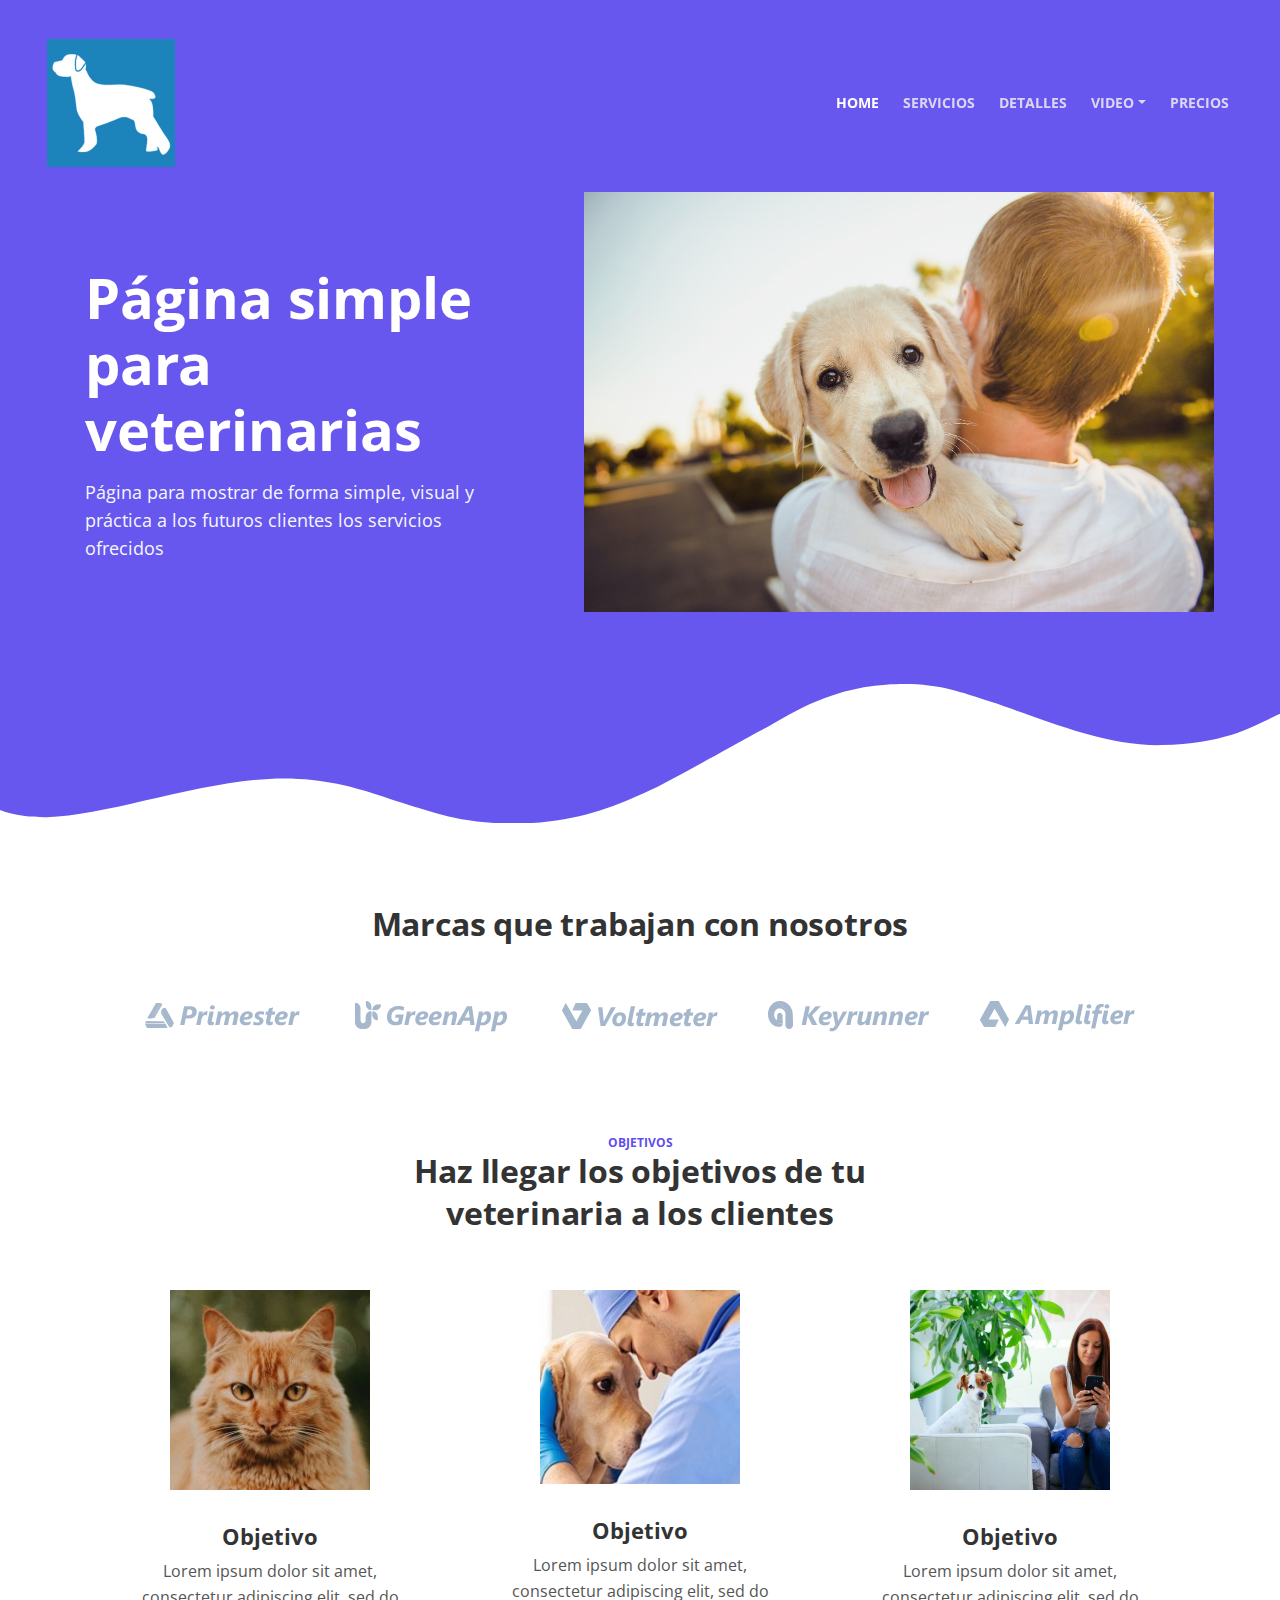
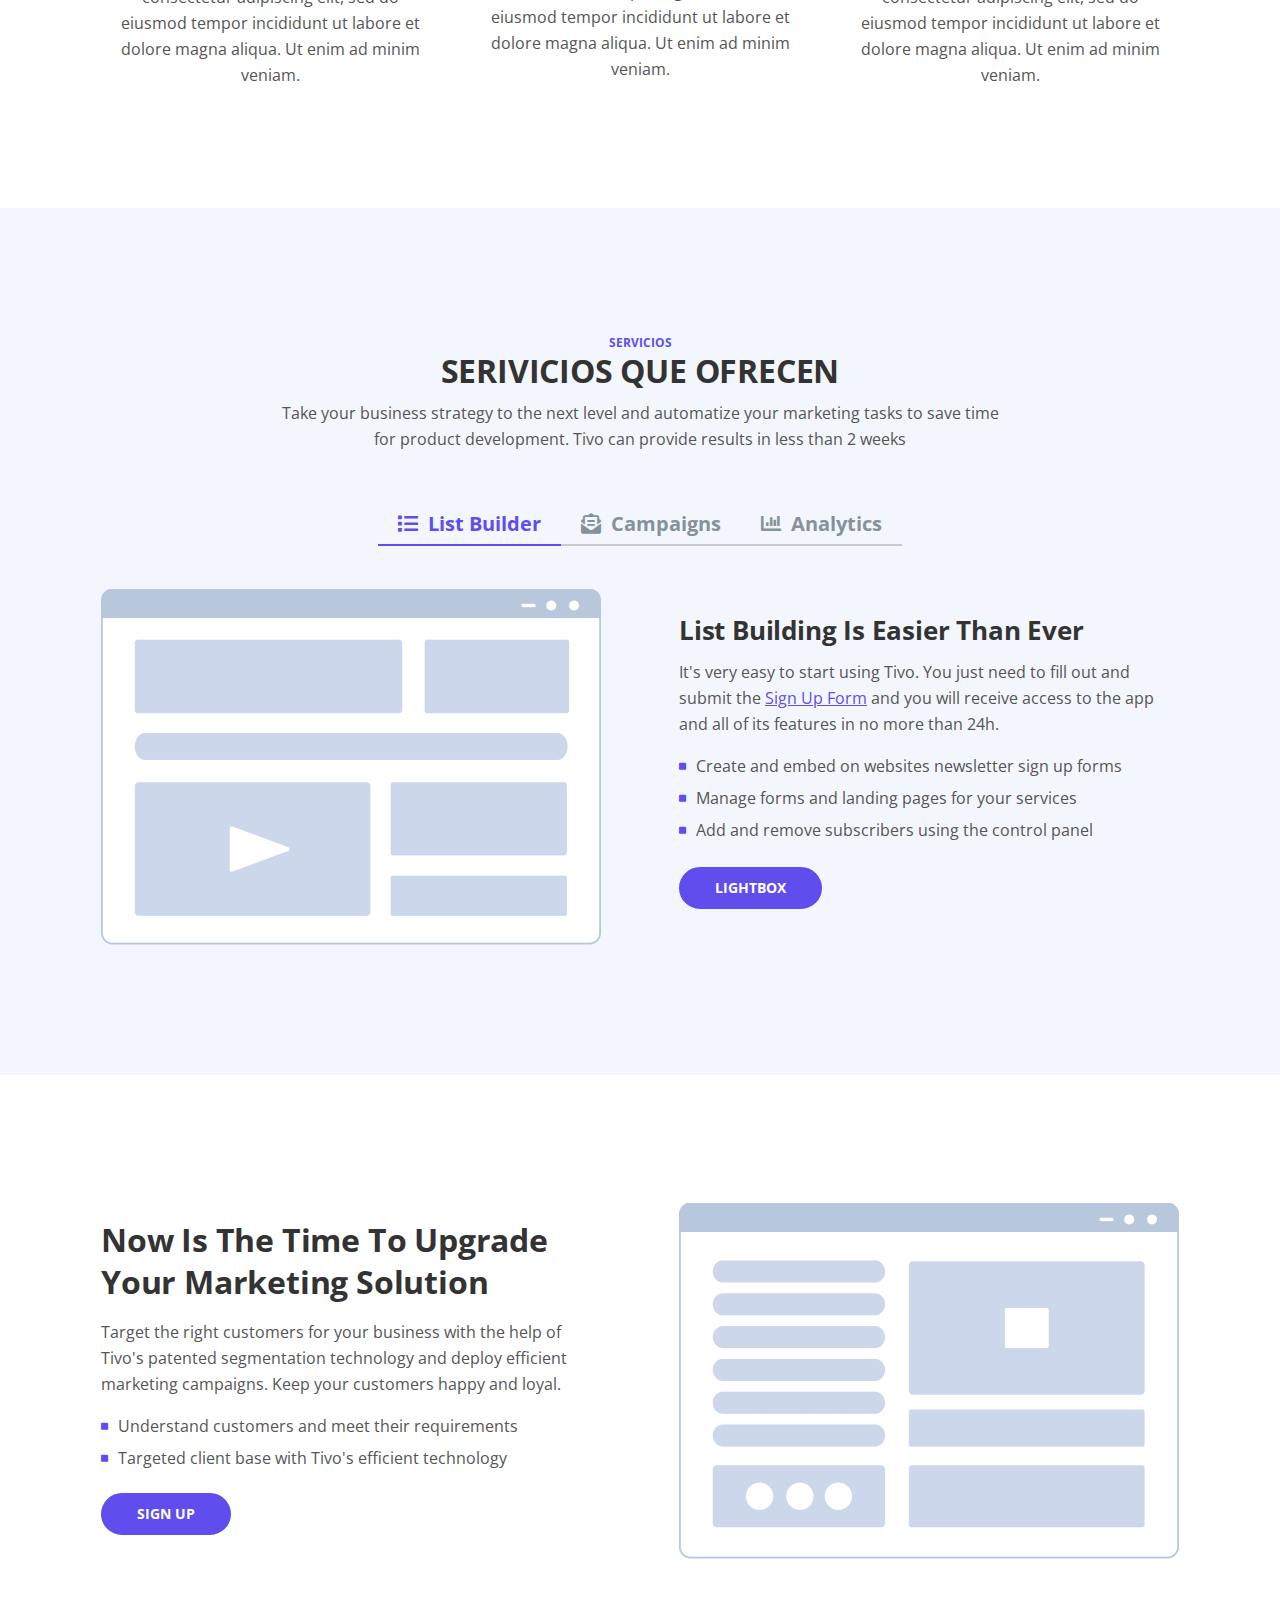
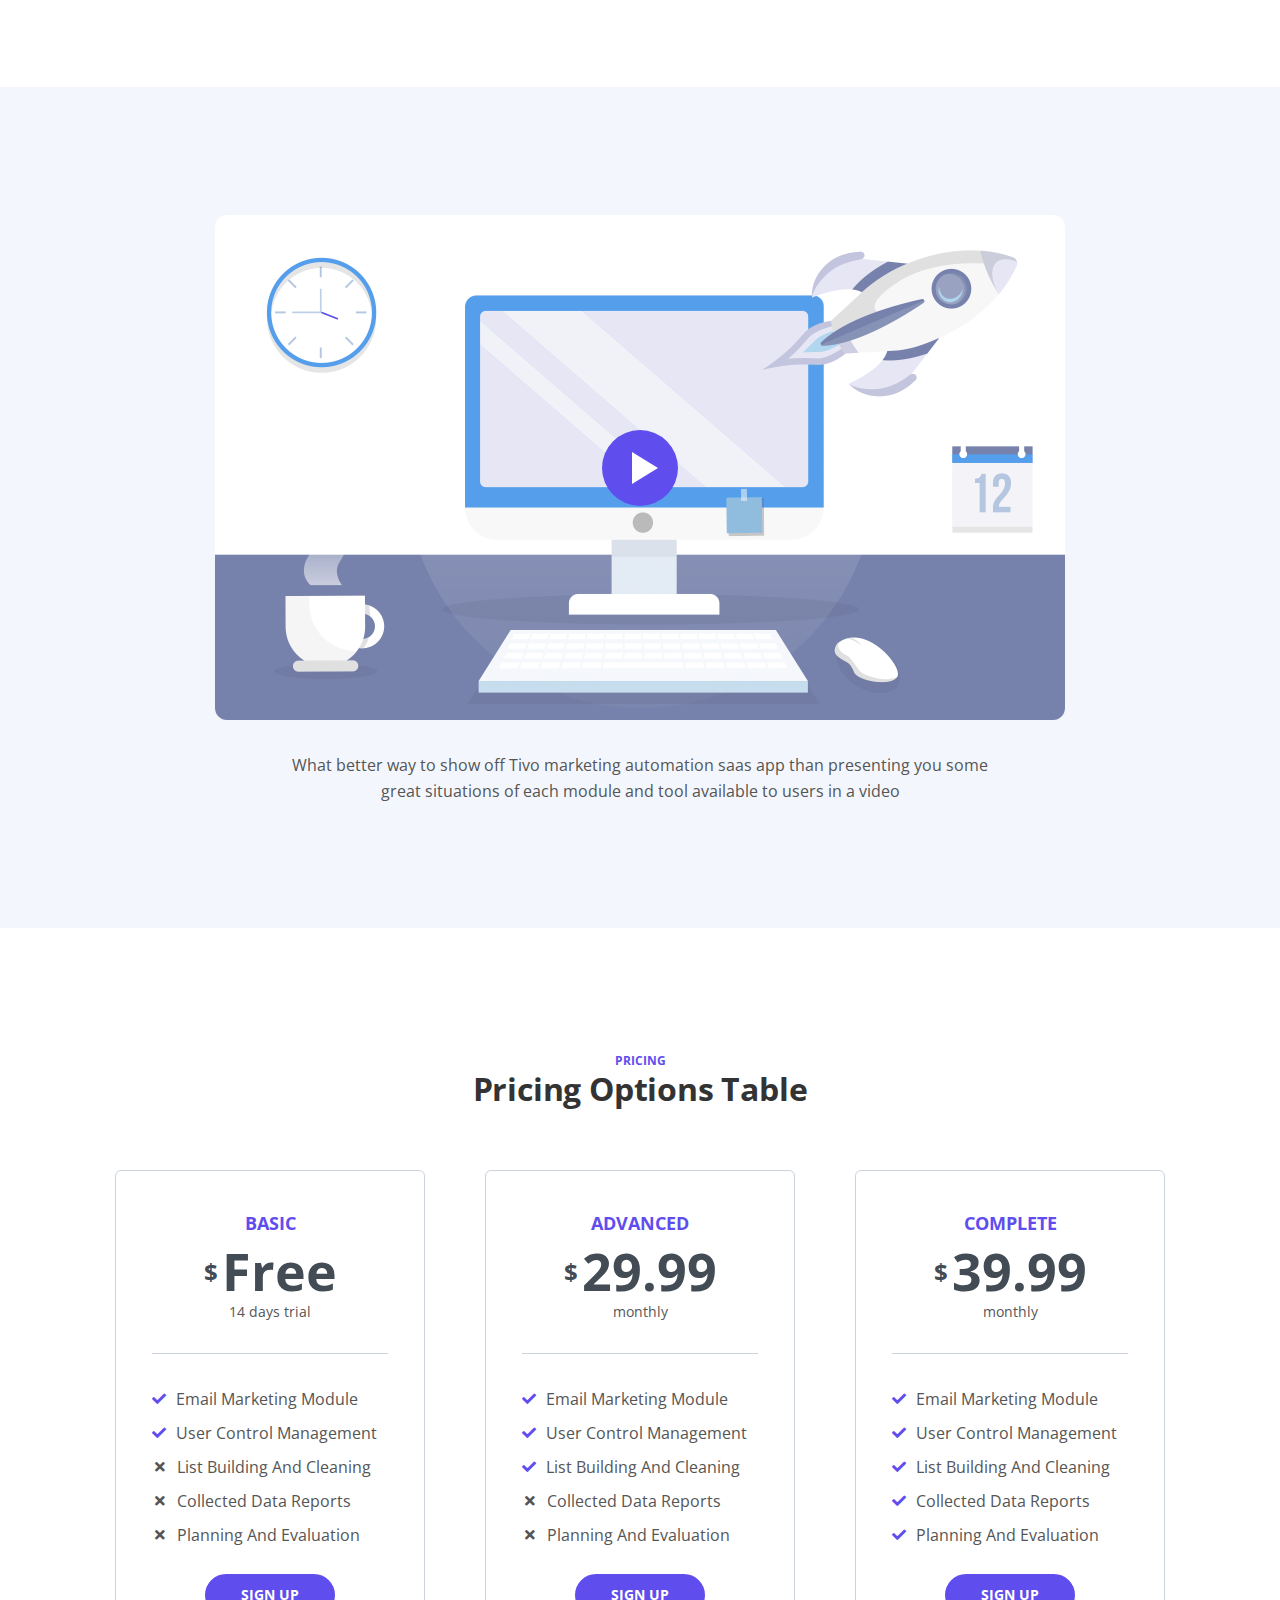
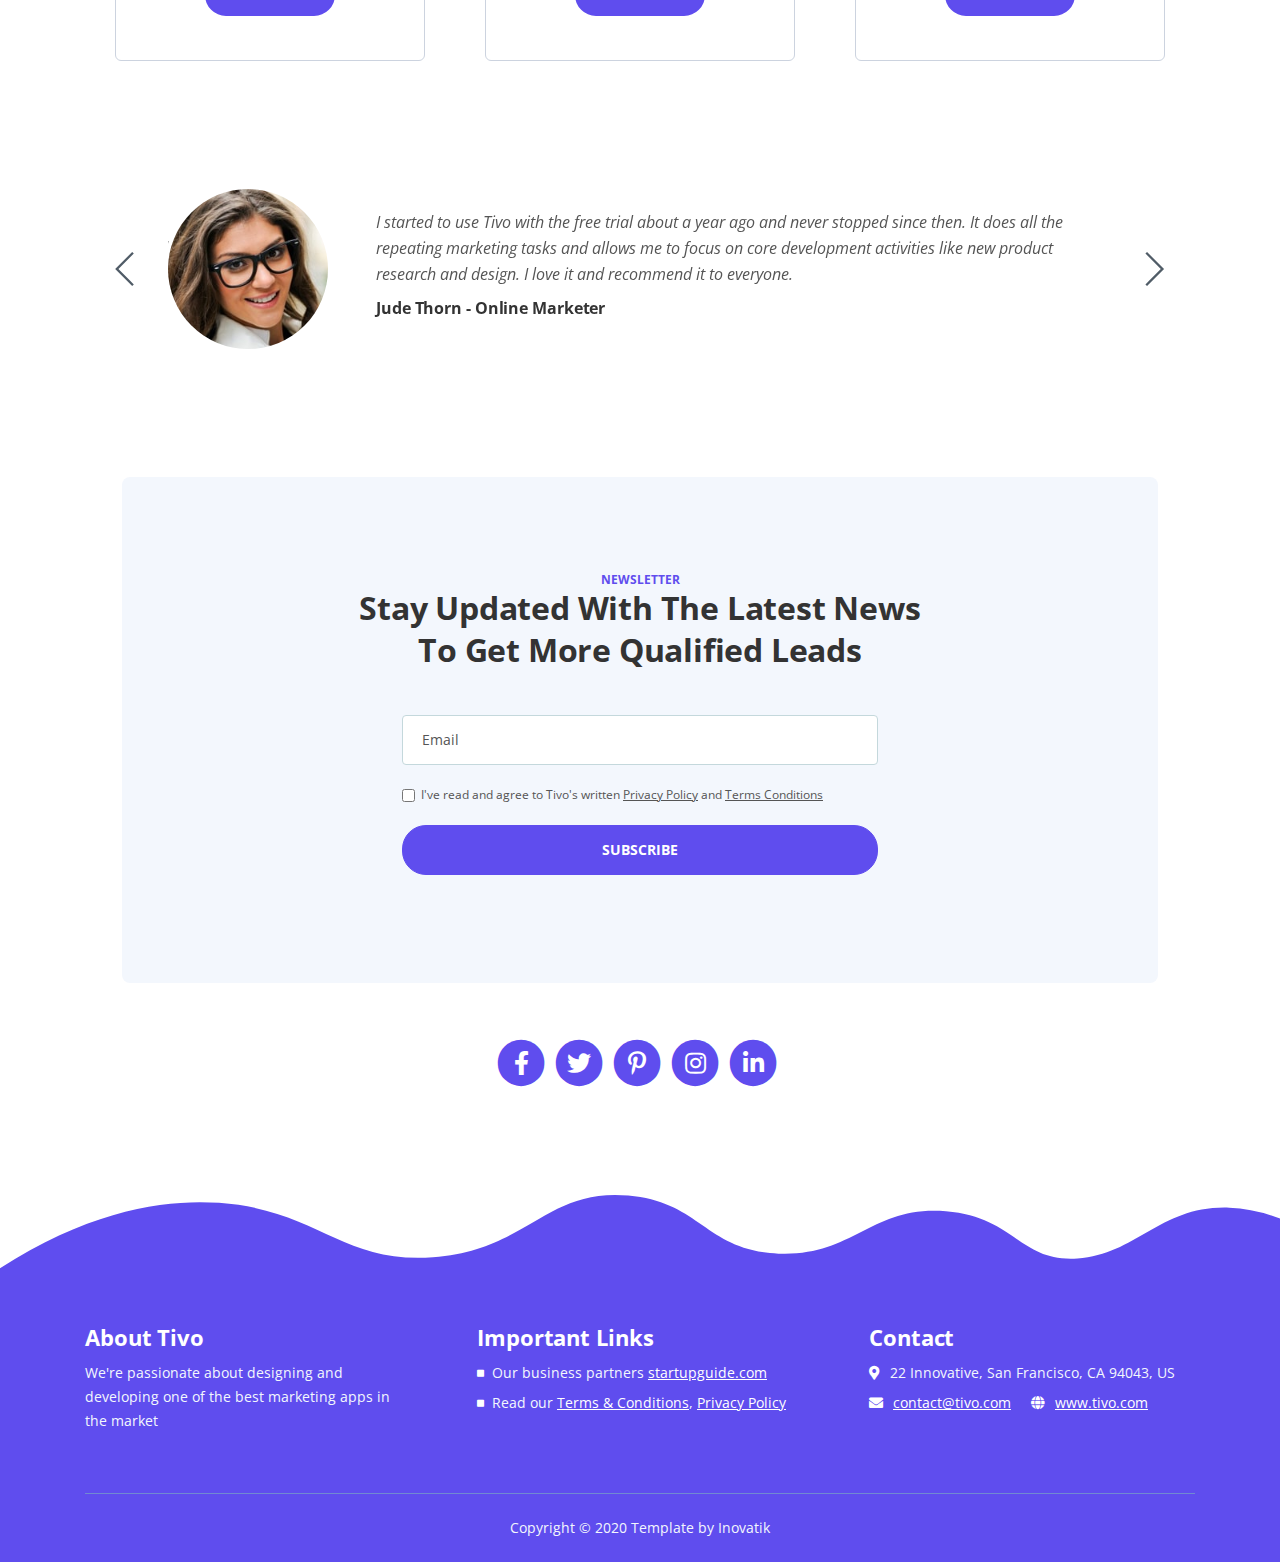
==== commit 7e1bb829: "header-some segmentes" ====
--- a/index.html
+++ b/index.html
@@ -118,7 +118,7 @@
             </div> <!-- end of container -->
         </div> <!-- end of header-content -->
     </header> <!-- end of header -->
-    <svg class="header-frame" data-name="Layer 1" xmlns="http://www.w3.org/2000/svg" preserveAspectRatio="none" viewBox="0 0 1920 310"><defs><style>.cls-1{fill:coral;}</style></defs><title>header-frame</title><path class="cls-1" d="M0,283.054c22.75,12.98,53.1,15.2,70.635,14.808,92.115-2.077,238.3-79.9,354.895-79.938,59.97-.019,106.17,18.059,141.58,34,47.778,21.511,47.778,21.511,90,38.938,28.418,11.731,85.344,26.169,152.992,17.971,68.127-8.255,115.933-34.963,166.492-67.393,37.467-24.032,148.6-112.008,171.753-127.963,27.951-19.26,87.771-81.155,180.71-89.341,72.016-6.343,105.479,12.388,157.434,35.467,69.73,30.976,168.93,92.28,256.514,89.405,100.992-3.315,140.276-41.7,177-64.9V0.24H0V283.054Z"/></svg>
+    <svg class="header-frame" data-name="Layer 1" xmlns="http://www.w3.org/2000/svg" preserveAspectRatio="none" viewBox="0 0 1920 310"><defs><style>.cls-1{fill:#5f4def;}</style></defs><title>header-frame</title><path class="cls-1" d="M0,283.054c22.75,12.98,53.1,15.2,70.635,14.808,92.115-2.077,238.3-79.9,354.895-79.938,59.97-.019,106.17,18.059,141.58,34,47.778,21.511,47.778,21.511,90,38.938,28.418,11.731,85.344,26.169,152.992,17.971,68.127-8.255,115.933-34.963,166.492-67.393,37.467-24.032,148.6-112.008,171.753-127.963,27.951-19.26,87.771-81.155,180.71-89.341,72.016-6.343,105.479,12.388,157.434,35.467,69.73,30.976,168.93,92.28,256.514,89.405,100.992-3.315,140.276-41.7,177-64.9V0.24H0V283.054Z"/></svg>
     <!-- end of header -->
 
 
@@ -234,13 +234,13 @@
                     <!-- Tabs Links -->
                     <ul class="nav nav-tabs" id="argoTabs" role="tablist">
                         <li class="nav-item">
-                            <a class="nav-link active" id="nav-tab-1" data-toggle="tab" href="#tab-1" role="tab" aria-controls="tab-1" aria-selected="true"><i class="fas fa-list"></i>Planes de afiliaciones</a>
+                            <a class="nav-link active" id="nav-tab-1" data-toggle="tab" href="#tab-1" role="tab" aria-controls="tab-1" aria-selected="true"><i class="fas fa-list"></i>List Builder</a>
                         </li>
                         <li class="nav-item">
-                            <a class="nav-link" id="nav-tab-2" data-toggle="tab" href="#tab-2" role="tab" aria-controls="tab-2" aria-selected="false"><i class="fas fa-envelope-open-text"></i>Descuentos</a>
+                            <a class="nav-link" id="nav-tab-2" data-toggle="tab" href="#tab-2" role="tab" aria-controls="tab-2" aria-selected="false"><i class="fas fa-envelope-open-text"></i>Campaigns</a>
                         </li>
                         <li class="nav-item">
-                            <a class="nav-link" id="nav-tab-3" data-toggle="tab" href="#tab-3" role="tab" aria-controls="tab-3" aria-selected="false"><i class="fas fa-chart-bar"></i>Beneficios</a>
+                            <a class="nav-link" id="nav-tab-3" data-toggle="tab" href="#tab-3" role="tab" aria-controls="tab-3" aria-selected="false"><i class="fas fa-chart-bar"></i>Analytics</a>
                         </li>
                     </ul>
                     <!-- end of tabs links -->
@@ -253,13 +253,13 @@
                             <div class="row">
                                 <div class="col-lg-6">
                                     <div class="image-container">
-                                        <img class="img-fluid" src="images/img/nosotros2.jpg" alt="alternative">
+                                        <img class="img-fluid" src="images/features-1.png" alt="alternative">
                                     </div> <!-- end of image-container -->
                                 </div> <!-- end of col -->
                                 <div class="col-lg-6">
                                     <div class="text-container">
-                                        <h3>Planes de afiliaciones</h3>
-                                        <p>It's very easy to start using Tivo. You just need to fill out and submit the and you will receive access to the app and all of its features in no more than 24h.</p>
+                                        <h3>List Building Is Easier Than Ever</h3>
+                                        <p>It's very easy to start using Tivo. You just need to fill out and submit the <a class="blue page-scroll" href="sign-up.html">Sign Up Form</a> and you will receive access to the app and all of its features in no more than 24h.</p>
                                         <ul class="list-unstyled li-space-lg">
                                             <li class="media">
                                                 <i class="fas fa-square"></i>
@@ -274,7 +274,7 @@
                                                 <div class="media-body">Add and remove subscribers using the control panel</div>
                                             </li>
                                         </ul>
-                                        <a class="btn-solid-reg popup-with-move-anim" href="#details-lightbox-1">Ver más</a>
+                                        <a class="btn-solid-reg popup-with-move-anim" href="#details-lightbox-1">LIGHTBOX</a>
                                     </div> <!-- end of text-container -->
                                 </div> <!-- end of col -->
                             </div> <!-- end of row -->
@@ -286,12 +286,12 @@
                             <div class="row">
                                 <div class="col-lg-6">
                                     <div class="image-container">
-                                        <img class="img-fluid" src="images/img/descuentos.png" alt="alternative">
+                                        <img class="img-fluid" src="images/features-2.png" alt="alternative">
                                     </div> <!-- end of image-container -->
                                 </div> <!-- end of col -->
                                 <div class="col-lg-6">
                                     <div class="text-container">
-                                        <h3>Descuentos</h3>
+                                        <h3>Campaigns Monitoring Tools</h3>
                                         <p>Campaigns monitoring is a feature we've developed since the beginning because it's at the core of Tivo and basically to any marketing activity focused on results.</p>
                                         <ul class="list-unstyled li-space-lg">
                                             <li class="media">
@@ -307,7 +307,7 @@
                                                 <div class="media-body">Evaluate campaign results and optimize future actions</div>
                                             </li>
                                         </ul>
-                                        <a class="btn-solid-reg popup-with-move-anim" href="#details-lightbox-2">Ver más</a>
+                                        <a class="btn-solid-reg popup-with-move-anim" href="#details-lightbox-2">LIGHTBOX</a>
                                     </div> <!-- end of text-container -->
                                 </div> <!-- end of col -->
                             </div> <!-- end of row -->
@@ -319,12 +319,12 @@
                             <div class="row">
                                 <div class="col-lg-6">
                                     <div class="image-container">
-                                        <img class="img-fluid" src="images/img/beneficios2.jpg" alt="alternative">
+                                        <img class="img-fluid" src="images/features-3.png" alt="alternative">
                                     </div> <!-- end of image-container -->
                                 </div> <!-- end of col -->
                                 <div class="col-lg-6">
                                     <div class="text-container">
-                                        <h3>Beneficios</h3>
+                                        <h3>Analytics Control Panel</h3>
                                         <p>Analytics control  panel is important for every marketing team so it's beed implemented from the begging and designed to produce reports based on very little input information.</p>
                                         <ul class="list-unstyled li-space-lg">
                                             <li class="media">
@@ -340,7 +340,7 @@
                                                 <div class="media-body">The generated reports are important for your strategy</div>
                                             </li>
                                         </ul>
-                                        <a class="btn-solid-reg popup-with-move-anim" href="#details-lightbox-3">Ver más</a>
+                                        <a class="btn-solid-reg popup-with-move-anim" href="#details-lightbox-3">LIGHTBOX</a>
                                     </div> <!-- end of text-container -->
                                 </div> <!-- end of col -->
                             </div> <!-- end of row -->
@@ -369,13 +369,13 @@
                     </div> <!-- end of image-container -->
                 </div> <!-- end of col -->
                 <div class="col-lg-4">
-                    <h3>Planes de afiliaciones</h3>
+                    <h3>List Building</h3>
                     <hr>
                     <h5>Core service</h5>
-                    <p>It's very easy to start using Tivo. You just need to fill out and submit the Form and you will receive access to the app.</p>
+                    <p>It's very easy to start using Tivo. You just need to fill out and submit the Sign Up Form and you will receive access to the app.</p>
                     <ul class="list-unstyled li-space-lg">
                         <li class="media">
-                            <i class="fas fa-square"></i><div class="media-body">Planes de afiliaciones framework</div>
+                            <i class="fas fa-square"></i><div class="media-body">List building framework</div>
                         </li>
                         <li class="media">
                             <i class="fas fa-square"></i><div class="media-body">Easy database browsing</div>
@@ -384,7 +384,7 @@
                             <i class="fas fa-square"></i><div class="media-body">User administration</div>
                         </li>
                         <li class="media">
-                            <i class="fas fa-square"></i><div class="media-body">Automate user </div>
+                            <i class="fas fa-square"></i><div class="media-body">Automate user signup</div>
                         </li>
                         <li class="media">
                             <i class="fas fa-square"></i><div class="media-body">Quick formatting tools</div>
@@ -393,6 +393,7 @@
                             <i class="fas fa-square"></i><div class="media-body">Fast email checking</div>
                         </li>
                     </ul>
+                    <a class="btn-solid-reg mfp-close" href="sign-up.html">SIGN UP</a> <a class="btn-outline-reg mfp-close as-button" href="#screenshots">BACK</a>
                 </div> <!-- end of col -->
             </div> <!-- end of row -->
         </div> <!-- end of container -->
@@ -410,13 +411,13 @@
                     </div> <!-- end of image-container -->
                 </div> <!-- end of col -->
                 <div class="col-lg-4">
-                    <h3>Descuentos</h3>
+                    <h3>Campaign Monitoring</h3>
                     <hr>
                     <h5>Core service</h5>
                     <p>It's very easy to start using Tivo. You just need to fill out and submit the Sign Up Form and you will receive access to the app.</p>
                     <ul class="list-unstyled li-space-lg">
                         <li class="media">
-                            <i class="fas fa-square"></i><div class="media-body">Planes de afiliaciones framework</div>
+                            <i class="fas fa-square"></i><div class="media-body">List building framework</div>
                         </li>
                         <li class="media">
                             <i class="fas fa-square"></i><div class="media-body">Easy database browsing</div>
@@ -434,6 +435,7 @@
                             <i class="fas fa-square"></i><div class="media-body">Fast email checking</div>
                         </li>
                     </ul>
+                    <a class="btn-solid-reg mfp-close" href="sign-up.html">SIGN UP</a> <a class="btn-outline-reg mfp-close as-button" href="#screenshots">BACK</a>
                 </div> <!-- end of col -->
             </div> <!-- end of row -->
         </div> <!-- end of container -->
@@ -451,13 +453,13 @@
                     </div> <!-- end of image-container -->
                 </div> <!-- end of col -->
                 <div class="col-lg-4">
-                    <h3>Beneficios</h3>
+                    <h3>Analytics Tools</h3>
                     <hr>
                     <h5>Core service</h5>
-                    <p>It's very easy to start using Tivo. You just need to fill out and submit the Form and you will receive access to the app.</p>
+                    <p>It's very easy to start using Tivo. You just need to fill out and submit the Sign Up Form and you will receive access to the app.</p>
                     <ul class="list-unstyled li-space-lg">
                         <li class="media">
-                            <i class="fas fa-square"></i><div class="media-body">Planes de afiliaciones framework</div>
+                            <i class="fas fa-square"></i><div class="media-body">List building framework</div>
                         </li>
                         <li class="media">
                             <i class="fas fa-square"></i><div class="media-body">Easy database browsing</div>
@@ -570,7 +572,7 @@
                                     <i class="fas fa-check"></i><div class="media-body">User Control Management</div>
                                 </li>
                                 <li class="media">
-                                    <i class="fas fa-times"></i><div class="media-body">Planes de afiliaciones And Cleaning</div>
+                                    <i class="fas fa-times"></i><div class="media-body">List Building And Cleaning</div>
                                 </li>
                                 <li class="media">
                                     <i class="fas fa-times"></i><div class="media-body">Collected Data Reports</div>
@@ -601,7 +603,7 @@
                                     <i class="fas fa-check"></i><div class="media-body">User Control Management</div>
                                 </li>
                                 <li class="media">
-                                    <i class="fas fa-check"></i><div class="media-body">Planes de afiliaciones And Cleaning</div>
+                                    <i class="fas fa-check"></i><div class="media-body">List Building And Cleaning</div>
                                 </li>
                                 <li class="media">
                                     <i class="fas fa-times"></i><div class="media-body">Collected Data Reports</div>
@@ -635,7 +637,7 @@
                                     <i class="fas fa-check"></i><div class="media-body">User Control Management</div>
                                 </li>
                                 <li class="media">
-                                    <i class="fas fa-check"></i><div class="media-body">Planes de afiliaciones And Cleaning</div>
+                                    <i class="fas fa-check"></i><div class="media-body">List Building And Cleaning</div>
                                 </li>
                                 <li class="media">
                                     <i class="fas fa-check"></i><div class="media-body">Collected Data Reports</div>
@@ -809,7 +811,7 @@
 
 
     <!-- Footer -->
-    <svg class="footer-frame" data-name="Layer 2" xmlns="http://www.w3.org/2000/svg" preserveAspectRatio="none" viewBox="0 0 1920 79"><defs><style>.cls-2{fill:coral;}</style></defs><title>footer-frame</title><path class="cls-2" d="M0,72.427C143,12.138,255.5,4.577,328.644,7.943c147.721,6.8,183.881,60.242,320.83,53.737,143-6.793,167.826-68.128,293-60.9,109.095,6.3,115.68,54.364,225.251,57.319,113.58,3.064,138.8-47.711,251.189-41.8,104.012,5.474,109.713,50.4,197.369,46.572,89.549-3.91,124.375-52.563,227.622-50.155A338.646,338.646,0,0,1,1920,23.467V79.75H0V72.427Z" transform="translate(0 -0.188)"/></svg>
+    <svg class="footer-frame" data-name="Layer 2" xmlns="http://www.w3.org/2000/svg" preserveAspectRatio="none" viewBox="0 0 1920 79"><defs><style>.cls-2{fill:#5f4def;}</style></defs><title>footer-frame</title><path class="cls-2" d="M0,72.427C143,12.138,255.5,4.577,328.644,7.943c147.721,6.8,183.881,60.242,320.83,53.737,143-6.793,167.826-68.128,293-60.9,109.095,6.3,115.68,54.364,225.251,57.319,113.58,3.064,138.8-47.711,251.189-41.8,104.012,5.474,109.713,50.4,197.369,46.572,89.549-3.91,124.375-52.563,227.622-50.155A338.646,338.646,0,0,1,1920,23.467V79.75H0V72.427Z" transform="translate(0 -0.188)"/></svg>
     <div class="footer">
         <div class="container">
             <div class="row">
@@ -853,7 +855,21 @@
         </div> <!-- end of container -->
     </div> <!-- end of footer -->  
     <!-- end of footer -->
+
+
+    <!-- Copyright -->
+    <div class="copyright">
+        <div class="container">
+            <div class="row">
+                <div class="col-lg-12">
+                    <p class="p-small">Copyright © 2020 <a href="https://inovatik.com">Template by Inovatik</a></p>
+                </div> <!-- end of col -->
+            </div> <!-- enf of row -->
+        </div> <!-- end of container -->
+    </div> <!-- end of copyright --> 
+    <!-- end of copyright -->
     
+    	
     <!-- Scripts -->
     <script src="js/jquery.min.js"></script> <!-- jQuery for Bootstrap's JavaScript plugins -->
     <script src="js/popper.min.js"></script> <!-- Popper tooltip library for Bootstrap -->
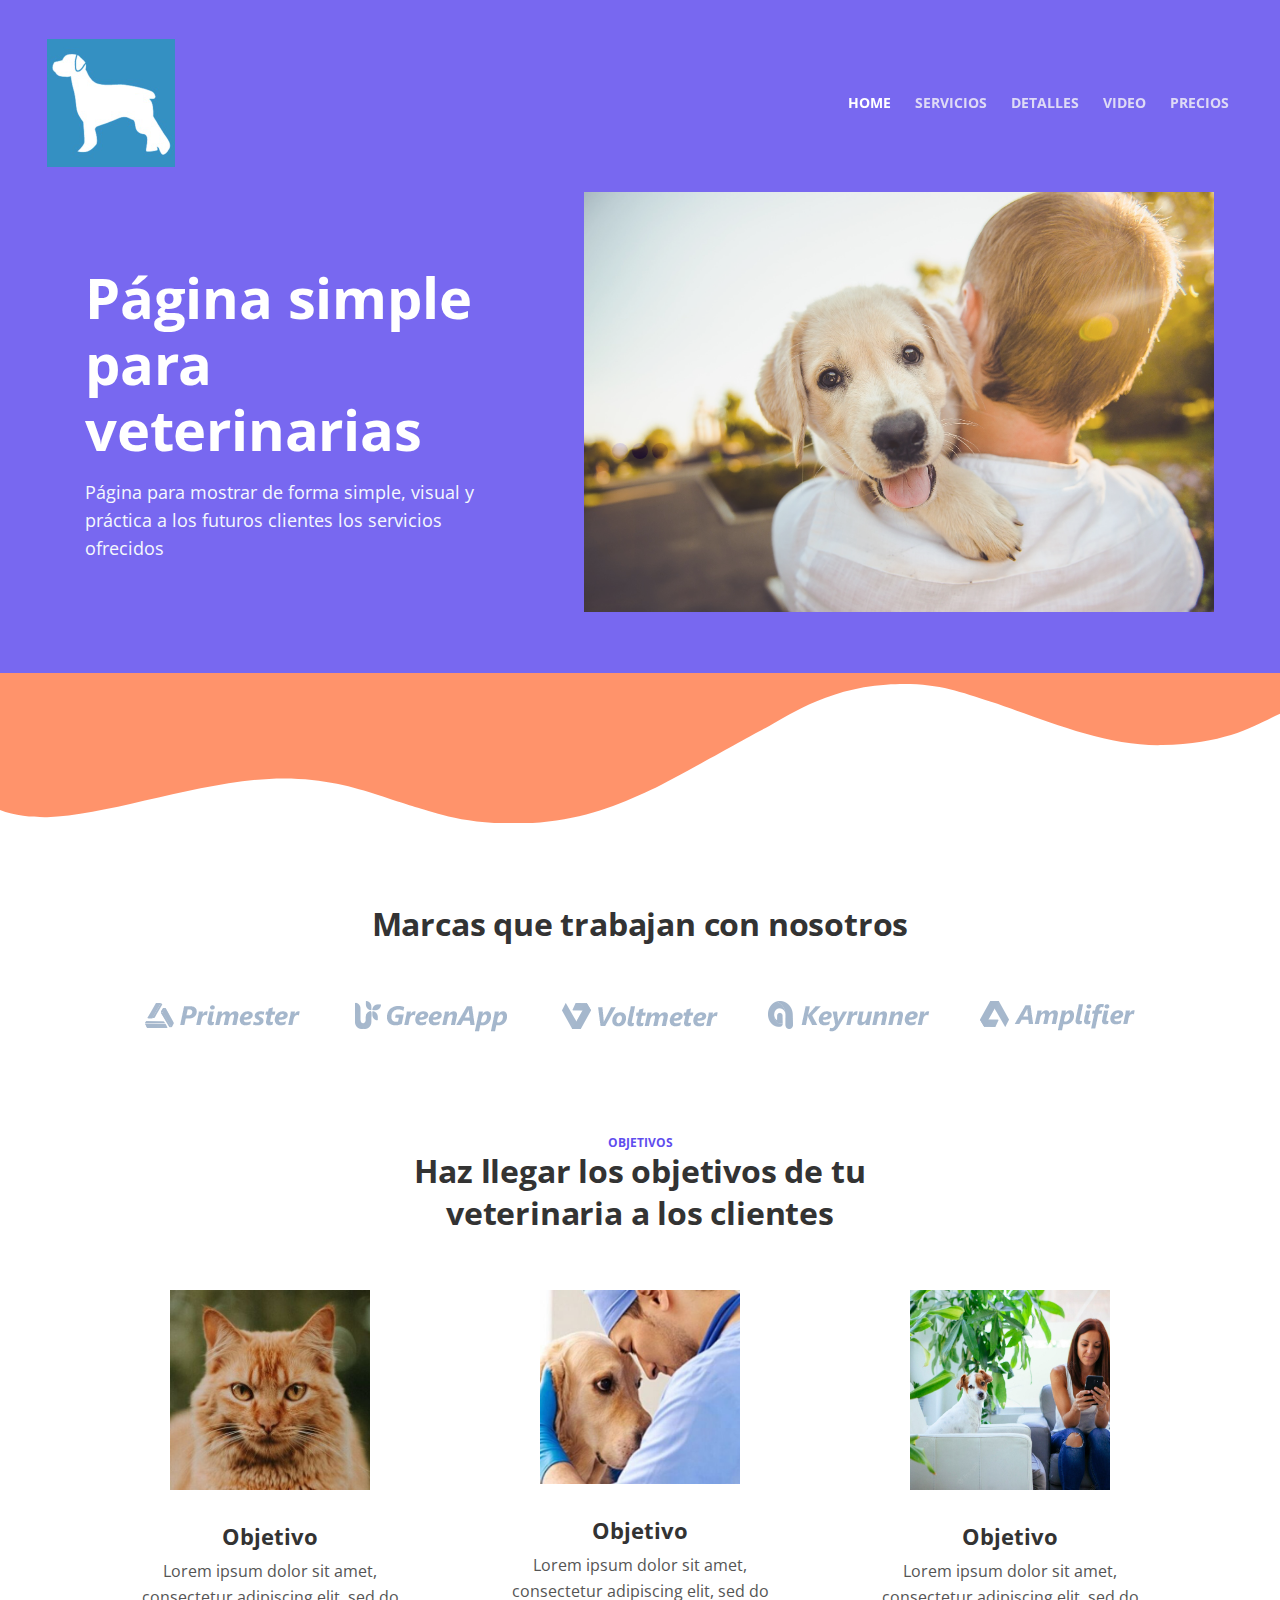
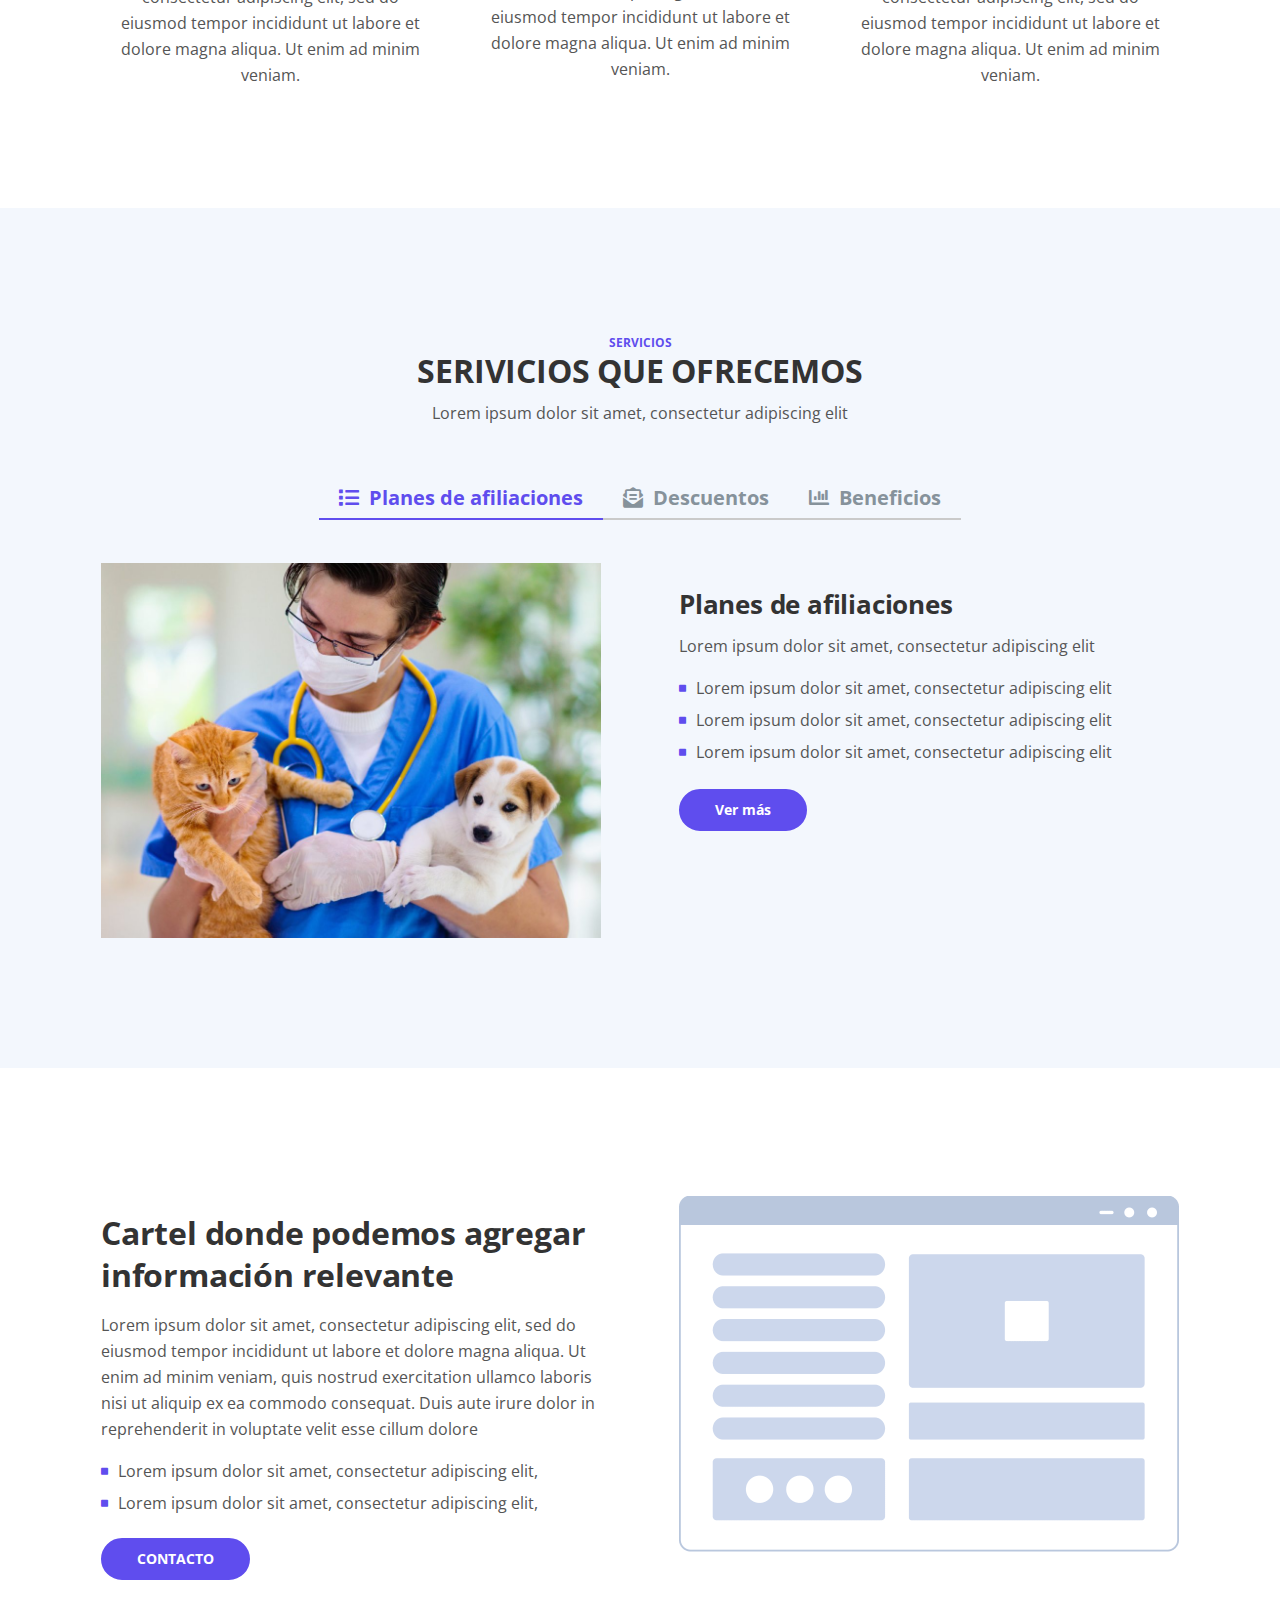
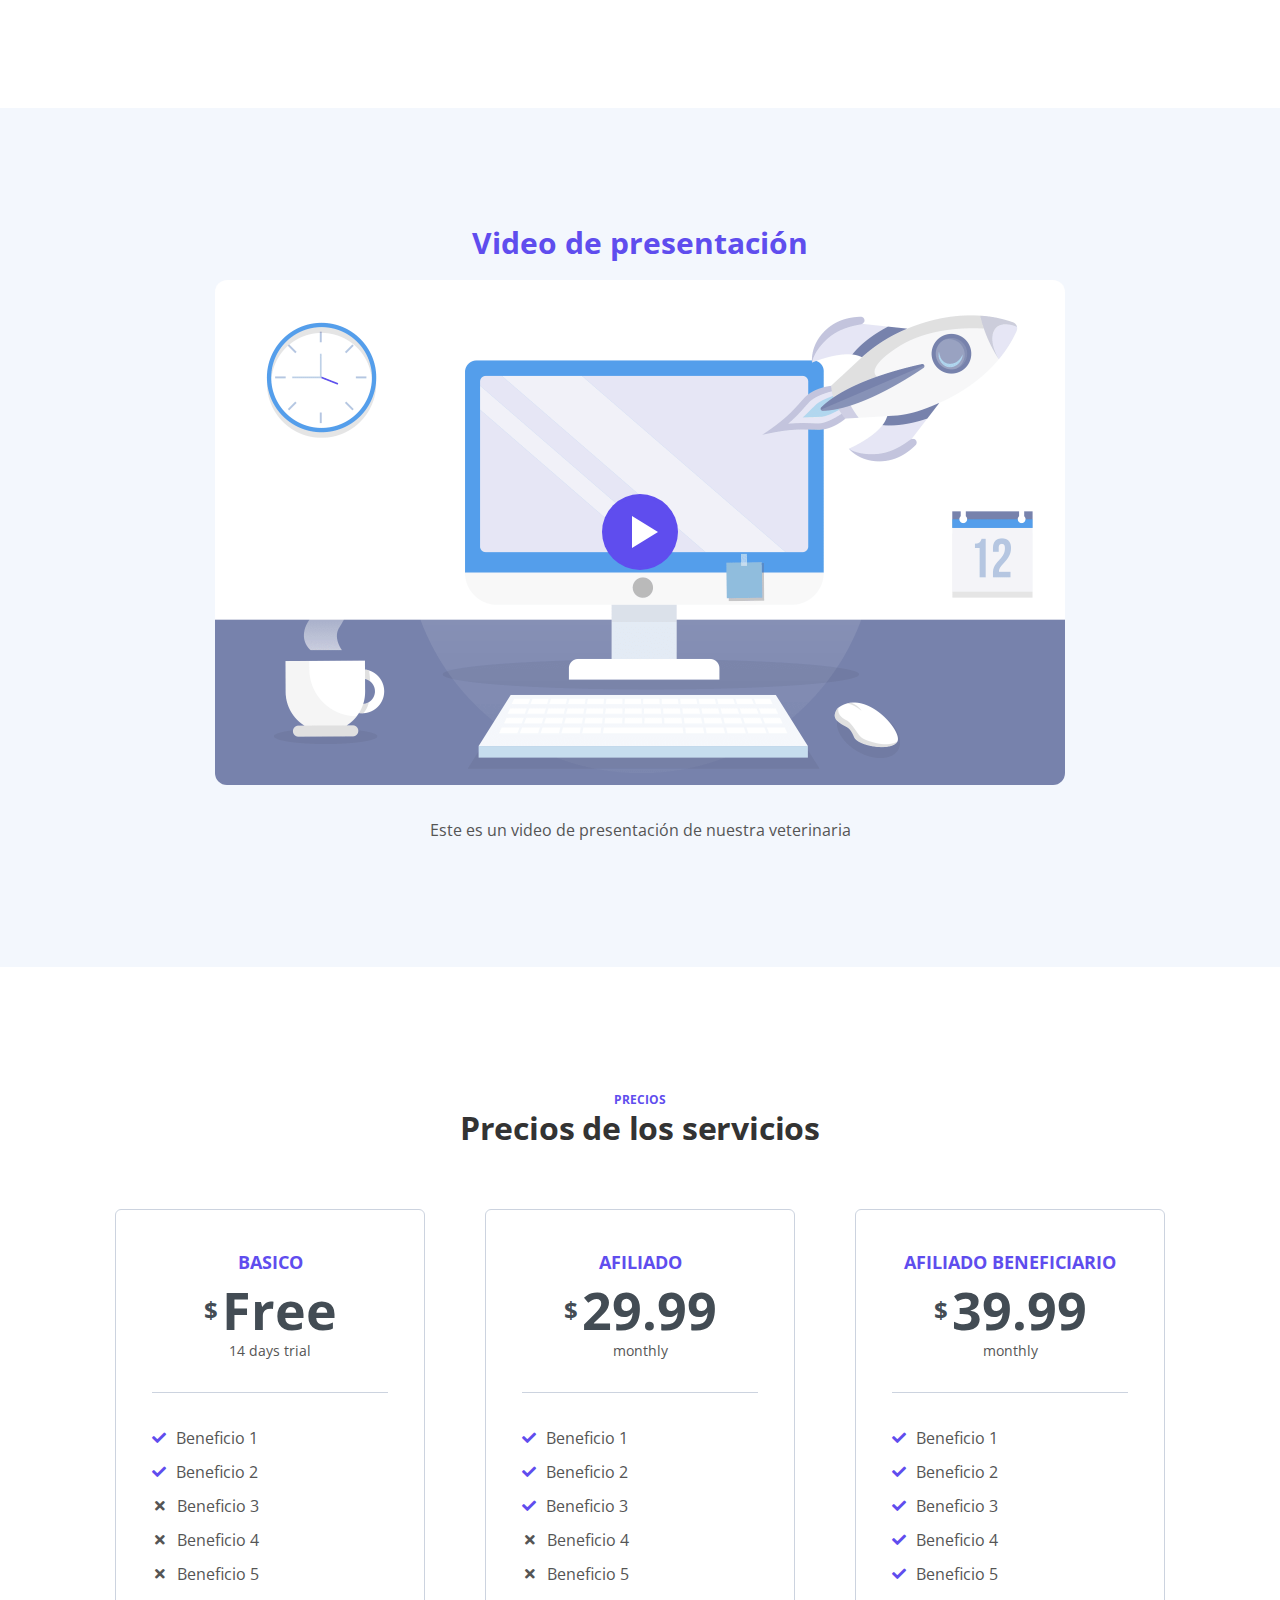
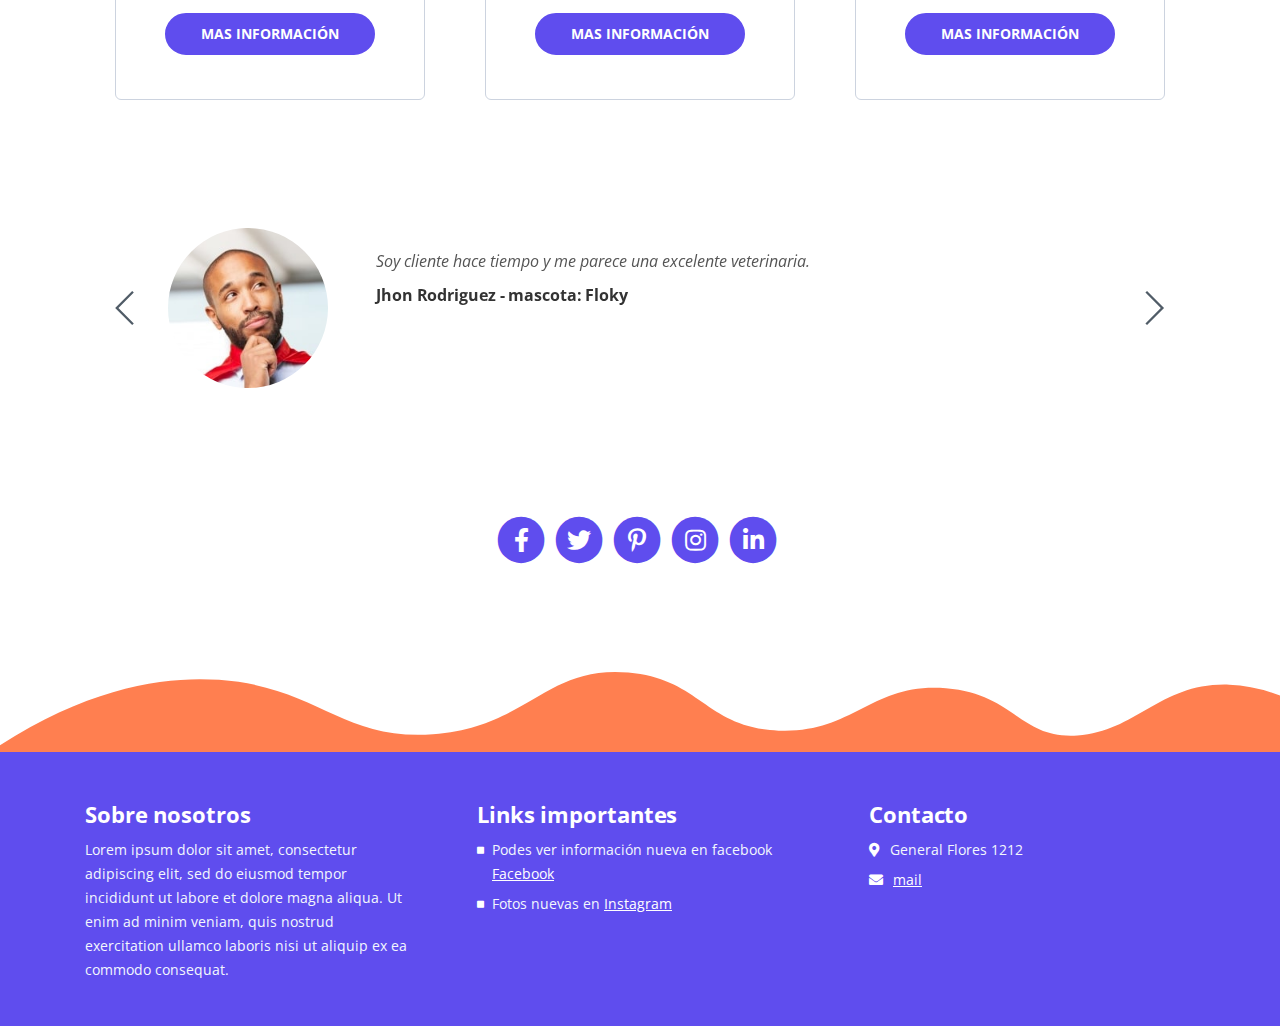
==== commit 517418fd: "Update index.html" ====
--- a/index.html
+++ b/index.html
@@ -74,15 +74,8 @@
                     </li>
 
                     <!-- Dropdown Menu -->          
-                    <li class="nav-item dropdown">
-                        <a class="nav-link dropdown-toggle page-scroll" href="#video" id="navbarDropdown" role="button" aria-haspopup="true" aria-expanded="false">VIDEO</a>
-                        <div class="dropdown-menu" aria-labelledby="navbarDropdown">
-                            <a class="dropdown-item" href="article-details.html"><span class="item-text">ARTICLE DETAILS</span></a>
-                            <div class="dropdown-items-divide-hr"></div>
-                            <a class="dropdown-item" href="terms-conditions.html"><span class="item-text">TERMS CONDITIONS</span></a>
-                            <div class="dropdown-items-divide-hr"></div>
-                            <a class="dropdown-item" href="privacy-policy.html"><span class="item-text">PRIVACY POLICY</span></a>
-                        </div>
+                    <li class="nav-item">
+                        <a class="nav-link page-scroll" href="#video" role="button">VIDEO</a>
                     </li>
                     <!-- end of dropdown menu -->
 
@@ -118,7 +111,7 @@
             </div> <!-- end of container -->
         </div> <!-- end of header-content -->
     </header> <!-- end of header -->
-    <svg class="header-frame" data-name="Layer 1" xmlns="http://www.w3.org/2000/svg" preserveAspectRatio="none" viewBox="0 0 1920 310"><defs><style>.cls-1{fill:#5f4def;}</style></defs><title>header-frame</title><path class="cls-1" d="M0,283.054c22.75,12.98,53.1,15.2,70.635,14.808,92.115-2.077,238.3-79.9,354.895-79.938,59.97-.019,106.17,18.059,141.58,34,47.778,21.511,47.778,21.511,90,38.938,28.418,11.731,85.344,26.169,152.992,17.971,68.127-8.255,115.933-34.963,166.492-67.393,37.467-24.032,148.6-112.008,171.753-127.963,27.951-19.26,87.771-81.155,180.71-89.341,72.016-6.343,105.479,12.388,157.434,35.467,69.73,30.976,168.93,92.28,256.514,89.405,100.992-3.315,140.276-41.7,177-64.9V0.24H0V283.054Z"/></svg>
+    <svg class="header-frame" data-name="Layer 1" xmlns="http://www.w3.org/2000/svg" preserveAspectRatio="none" viewBox="0 0 1920 310"><defs><style>.cls-1{fill:coral;}</style></defs><title>header-frame</title><path class="cls-1" d="M0,283.054c22.75,12.98,53.1,15.2,70.635,14.808,92.115-2.077,238.3-79.9,354.895-79.938,59.97-.019,106.17,18.059,141.58,34,47.778,21.511,47.778,21.511,90,38.938,28.418,11.731,85.344,26.169,152.992,17.971,68.127-8.255,115.933-34.963,166.492-67.393,37.467-24.032,148.6-112.008,171.753-127.963,27.951-19.26,87.771-81.155,180.71-89.341,72.016-6.343,105.479,12.388,157.434,35.467,69.73,30.976,168.93,92.28,256.514,89.405,100.992-3.315,140.276-41.7,177-64.9V0.24H0V283.054Z"/></svg>
     <!-- end of header -->
 
 
@@ -224,8 +217,8 @@
             <div class="row">
                 <div class="col-lg-12">
                     <div class="above-heading">SERVICIOS</div>
-                    <h2 class="h2-heading">SERIVICIOS QUE OFRECEN</h2>
-                    <p class="p-heading">Take your business strategy to the next level and automatize your marketing tasks to save time for product development. Tivo can provide results in less than 2 weeks</p>
+                    <h2 class="h2-heading">SERIVICIOS QUE OFRECEMOS</h2>
+                    <p class="p-heading">Lorem ipsum dolor sit amet, consectetur adipiscing elit</p>
                 </div> <!-- end of col -->
             </div> <!-- end of row -->
             <div class="row">
@@ -234,13 +227,13 @@
                     <!-- Tabs Links -->
                     <ul class="nav nav-tabs" id="argoTabs" role="tablist">
                         <li class="nav-item">
-                            <a class="nav-link active" id="nav-tab-1" data-toggle="tab" href="#tab-1" role="tab" aria-controls="tab-1" aria-selected="true"><i class="fas fa-list"></i>List Builder</a>
+                            <a class="nav-link active" id="nav-tab-1" data-toggle="tab" href="#tab-1" role="tab" aria-controls="tab-1" aria-selected="true"><i class="fas fa-list"></i>Planes de afiliaciones</a>
                         </li>
                         <li class="nav-item">
-                            <a class="nav-link" id="nav-tab-2" data-toggle="tab" href="#tab-2" role="tab" aria-controls="tab-2" aria-selected="false"><i class="fas fa-envelope-open-text"></i>Campaigns</a>
+                            <a class="nav-link" id="nav-tab-2" data-toggle="tab" href="#tab-2" role="tab" aria-controls="tab-2" aria-selected="false"><i class="fas fa-envelope-open-text"></i>Descuentos</a>
                         </li>
                         <li class="nav-item">
-                            <a class="nav-link" id="nav-tab-3" data-toggle="tab" href="#tab-3" role="tab" aria-controls="tab-3" aria-selected="false"><i class="fas fa-chart-bar"></i>Analytics</a>
+                            <a class="nav-link" id="nav-tab-3" data-toggle="tab" href="#tab-3" role="tab" aria-controls="tab-3" aria-selected="false"><i class="fas fa-chart-bar"></i>Beneficios</a>
                         </li>
                     </ul>
                     <!-- end of tabs links -->
@@ -253,28 +246,28 @@
                             <div class="row">
                                 <div class="col-lg-6">
                                     <div class="image-container">
-                                        <img class="img-fluid" src="images/features-1.png" alt="alternative">
+                                        <img class="img-fluid" src="images/img/nosotros2.jpg" alt="alternative">
                                     </div> <!-- end of image-container -->
                                 </div> <!-- end of col -->
                                 <div class="col-lg-6">
                                     <div class="text-container">
-                                        <h3>List Building Is Easier Than Ever</h3>
-                                        <p>It's very easy to start using Tivo. You just need to fill out and submit the <a class="blue page-scroll" href="sign-up.html">Sign Up Form</a> and you will receive access to the app and all of its features in no more than 24h.</p>
+                                        <h3>Planes de afiliaciones</h3>
+                                        <p>Lorem ipsum dolor sit amet, consectetur adipiscing elit</p>
                                         <ul class="list-unstyled li-space-lg">
                                             <li class="media">
                                                 <i class="fas fa-square"></i>
-                                                <div class="media-body">Create and embed on websites newsletter sign up forms</div>
+                                                <div class="media-body">Lorem ipsum dolor sit amet, consectetur adipiscing elit</div>
                                             </li>
                                             <li class="media">
                                                 <i class="fas fa-square"></i>
-                                                <div class="media-body">Manage forms and landing pages for your services</div>
+                                                <div class="media-body">Lorem ipsum dolor sit amet, consectetur adipiscing elit</div>
                                             </li>
                                             <li class="media">
                                                 <i class="fas fa-square"></i>
-                                                <div class="media-body">Add and remove subscribers using the control panel</div>
+                                                <div class="media-body">Lorem ipsum dolor sit amet, consectetur adipiscing elit </div>
                                             </li>
                                         </ul>
-                                        <a class="btn-solid-reg popup-with-move-anim" href="#details-lightbox-1">LIGHTBOX</a>
+                                        <a class="btn-solid-reg popup-with-move-anim" href="#details-lightbox-1">Ver más</a>
                                     </div> <!-- end of text-container -->
                                 </div> <!-- end of col -->
                             </div> <!-- end of row -->
@@ -286,28 +279,28 @@
                             <div class="row">
                                 <div class="col-lg-6">
                                     <div class="image-container">
-                                        <img class="img-fluid" src="images/features-2.png" alt="alternative">
+                                        <img class="img-fluid" src="images/img/descuentos.png" alt="alternative">
                                     </div> <!-- end of image-container -->
                                 </div> <!-- end of col -->
                                 <div class="col-lg-6">
                                     <div class="text-container">
-                                        <h3>Campaigns Monitoring Tools</h3>
-                                        <p>Campaigns monitoring is a feature we've developed since the beginning because it's at the core of Tivo and basically to any marketing activity focused on results.</p>
+                                        <h3>Descuentos</h3>
+                                        <p>Lorem ipsum dolor sit amet, consectetur adipiscing elit.</p>
                                         <ul class="list-unstyled li-space-lg">
                                             <li class="media">
                                                 <i class="fas fa-square"></i>
-                                                <div class="media-body">Easily plan campaigns and schedule their starting date</div>
+                                                <div class="media-body">Lorem ipsum dolor sit amet, consectetur adipiscing elit</div>
                                             </li>
                                             <li class="media">
                                                 <i class="fas fa-square"></i>
-                                                <div class="media-body">Start campaigns and follow their evolution closely</div>
+                                                <div class="media-body">Lorem ipsum dolor sit amet, consectetur adipiscing elit</div>
                                             </li>
                                             <li class="media">
                                                 <i class="fas fa-square"></i>
-                                                <div class="media-body">Evaluate campaign results and optimize future actions</div>
+                                                <div class="media-body">Lorem ipsum dolor sit amet, consectetur adipiscing elit</div>
                                             </li>
                                         </ul>
-                                        <a class="btn-solid-reg popup-with-move-anim" href="#details-lightbox-2">LIGHTBOX</a>
+                                        <a class="btn-solid-reg popup-with-move-anim" href="#details-lightbox-2">Ver más</a>
                                     </div> <!-- end of text-container -->
                                 </div> <!-- end of col -->
                             </div> <!-- end of row -->
@@ -319,28 +312,28 @@
                             <div class="row">
                                 <div class="col-lg-6">
                                     <div class="image-container">
-                                        <img class="img-fluid" src="images/features-3.png" alt="alternative">
+                                        <img class="img-fluid" src="images/img/beneficios2.jpg" alt="alternative">
                                     </div> <!-- end of image-container -->
                                 </div> <!-- end of col -->
                                 <div class="col-lg-6">
                                     <div class="text-container">
-                                        <h3>Analytics Control Panel</h3>
-                                        <p>Analytics control  panel is important for every marketing team so it's beed implemented from the begging and designed to produce reports based on very little input information.</p>
+                                        <h3>Beneficios</h3>
+                                        <p>Lorem ipsum dolor sit amet, consectetur adipiscing elit</p>
                                         <ul class="list-unstyled li-space-lg">
                                             <li class="media">
                                                 <i class="fas fa-square"></i>
-                                                <div class="media-body">If you set it up correctly you will get acces to great intel</div>
+                                                <div class="media-body">Lorem ipsum dolor sit amet, consectetur adipiscing elit</div>
                                             </li>
                                             <li class="media">
                                                 <i class="fas fa-square"></i>
-                                                <div class="media-body">Easy to integrate in your websites and landing pages</div>
+                                                <div class="media-body">Lorem ipsum dolor sit amet, consectetur adipiscing elit</div>
                                             </li>
                                             <li class="media">
                                                 <i class="fas fa-square"></i>
-                                                <div class="media-body">The generated reports are important for your strategy</div>
+                                                <div class="media-body">Lorem ipsum dolor sit amet, consectetur adipiscing elit</div>
                                             </li>
                                         </ul>
-                                        <a class="btn-solid-reg popup-with-move-anim" href="#details-lightbox-3">LIGHTBOX</a>
+                                        <a class="btn-solid-reg popup-with-move-anim" href="#details-lightbox-3">Ver más</a>
                                     </div> <!-- end of text-container -->
                                 </div> <!-- end of col -->
                             </div> <!-- end of row -->
@@ -369,31 +362,30 @@
                     </div> <!-- end of image-container -->
                 </div> <!-- end of col -->
                 <div class="col-lg-4">
-                    <h3>List Building</h3>
+                    <h3>Planes de afiliaciones</h3>
                     <hr>
-                    <h5>Core service</h5>
-                    <p>It's very easy to start using Tivo. You just need to fill out and submit the Sign Up Form and you will receive access to the app.</p>
+                    <h5>servicio</h5>
+                    <p>Lorem ipsum dolor sit amet, consectetur adipiscing elit</p>
                     <ul class="list-unstyled li-space-lg">
                         <li class="media">
-                            <i class="fas fa-square"></i><div class="media-body">List building framework</div>
-                        </li>
-                        <li class="media">
-                            <i class="fas fa-square"></i><div class="media-body">Easy database browsing</div>
-                        </li>
-                        <li class="media">
-                            <i class="fas fa-square"></i><div class="media-body">User administration</div>
-                        </li>
-                        <li class="media">
-                            <i class="fas fa-square"></i><div class="media-body">Automate user signup</div>
-                        </li>
-                        <li class="media">
-                            <i class="fas fa-square"></i><div class="media-body">Quick formatting tools</div>
+                            <i class="fas fa-square"></i><div class="media-body">Lorem ipsum dolor sit amet, consectetur adipiscing elit</div>
+                        </li>
+                        <li class="media">
+                            <i class="fas fa-square"></i><div class="media-body">Lorem ipsum dolor sit amet</div>
+                        </li>
+                        <li class="media">
+                            <i class="fas fa-square"></i><div class="media-body">Lorem ipsum dolor sit amet, consectetur adipiscing elit</div>
+                        </li>
+                        <li class="media">
+                            <i class="fas fa-square"></i><div class="media-body">Lorem ipsum dolor sit amet</div>
+                        </li>
+                        <li class="media">
+                            <i class="fas fa-square"></i><div class="media-body">Lorem ipsum dolor sit amet, consectetur adipiscing elit</div>
                         </li>
                         <li class="media">
                             <i class="fas fa-square"></i><div class="media-body">Fast email checking</div>
                         </li>
                     </ul>
-                    <a class="btn-solid-reg mfp-close" href="sign-up.html">SIGN UP</a> <a class="btn-outline-reg mfp-close as-button" href="#screenshots">BACK</a>
                 </div> <!-- end of col -->
             </div> <!-- end of row -->
         </div> <!-- end of container -->
@@ -411,13 +403,13 @@
                     </div> <!-- end of image-container -->
                 </div> <!-- end of col -->
                 <div class="col-lg-4">
-                    <h3>Campaign Monitoring</h3>
+                    <h3>Descuentos</h3>
                     <hr>
                     <h5>Core service</h5>
                     <p>It's very easy to start using Tivo. You just need to fill out and submit the Sign Up Form and you will receive access to the app.</p>
                     <ul class="list-unstyled li-space-lg">
                         <li class="media">
-                            <i class="fas fa-square"></i><div class="media-body">List building framework</div>
+                            <i class="fas fa-square"></i><div class="media-body">Planes de afiliaciones framework</div>
                         </li>
                         <li class="media">
                             <i class="fas fa-square"></i><div class="media-body">Easy database browsing</div>
@@ -435,7 +427,6 @@
                             <i class="fas fa-square"></i><div class="media-body">Fast email checking</div>
                         </li>
                     </ul>
-                    <a class="btn-solid-reg mfp-close" href="sign-up.html">SIGN UP</a> <a class="btn-outline-reg mfp-close as-button" href="#screenshots">BACK</a>
                 </div> <!-- end of col -->
             </div> <!-- end of row -->
         </div> <!-- end of container -->
@@ -453,13 +444,13 @@
                     </div> <!-- end of image-container -->
                 </div> <!-- end of col -->
                 <div class="col-lg-4">
-                    <h3>Analytics Tools</h3>
+                    <h3>Beneficios</h3>
                     <hr>
                     <h5>Core service</h5>
-                    <p>It's very easy to start using Tivo. You just need to fill out and submit the Sign Up Form and you will receive access to the app.</p>
+                    <p>It's very easy to start using Tivo. You just need to fill out and submit the Form and you will receive access to the app.</p>
                     <ul class="list-unstyled li-space-lg">
                         <li class="media">
-                            <i class="fas fa-square"></i><div class="media-body">List building framework</div>
+                            <i class="fas fa-square"></i><div class="media-body">Planes de afiliaciones framework</div>
                         </li>
                         <li class="media">
                             <i class="fas fa-square"></i><div class="media-body">Easy database browsing</div>
@@ -477,7 +468,7 @@
                             <i class="fas fa-square"></i><div class="media-body">Fast email checking</div>
                         </li>
                     </ul>
-                    <a class="btn-solid-reg mfp-close" href="sign-up.html">SIGN UP</a> <a class="btn-outline-reg mfp-close as-button" href="#screenshots">BACK</a>
+                    <a class="btn-solid-reg mfp-close" href="https://wa.me/095458701">CONTACTO</a> <a class="btn-outline-reg mfp-close as-button" href="#screenshots">BACK</a>
                 </div> <!-- end of col -->
             </div> <!-- end of row -->
         </div> <!-- end of container -->
@@ -492,19 +483,19 @@
             <div class="row">
                 <div class="col-lg-6">
                     <div class="text-container">
-                        <h2>Now Is The Time To Upgrade Your Marketing Solution</h2>
-                        <p>Target the right customers for your business with the help of Tivo's patented segmentation technology and deploy efficient marketing campaigns. Keep your customers happy and loyal.</p>
+                        <h2>Cartel donde podemos agregar información relevante</h2>
+                        <p>Lorem ipsum dolor sit amet, consectetur adipiscing elit, sed do eiusmod tempor incididunt ut labore et dolore magna aliqua. Ut enim ad minim veniam, quis nostrud exercitation ullamco laboris nisi ut aliquip ex ea commodo consequat. Duis aute irure dolor in reprehenderit in voluptate velit esse cillum dolore</p>
                         <ul class="list-unstyled li-space-lg">
                             <li class="media">
                                 <i class="fas fa-square"></i>
-                                <div class="media-body">Understand customers and meet their requirements</div>
+                                <div class="media-body">Lorem ipsum dolor sit amet, consectetur adipiscing elit,</div>
                             </li>
                             <li class="media">
                                 <i class="fas fa-square"></i>
-                                <div class="media-body">Targeted client base with Tivo's efficient technology</div>
+                                <div class="media-body">Lorem ipsum dolor sit amet, consectetur adipiscing elit,</div>
                             </li>
                         </ul>
-                        <a class="btn-solid-reg page-scroll" href="sign-up.html">SIGN UP</a>
+                        <a class="btn-solid-reg page-scroll" href="https://wa.me/095458701">CONTACTO</a>
                     </div> <!-- end of text-container -->
                 </div> <!-- end of col -->
                 <div class="col-lg-6">
@@ -523,11 +514,11 @@
         <div class="container">
             <div class="row">
                 <div class="col-lg-12">
-
+                    <div class="above-heading" style="font-size: 30px;margin-bottom:30px;">Video de presentación</div>
                     <!-- Video Preview -->
                     <div class="image-container">
                         <div class="video-wrapper">
-                            <a class="popup-youtube" href="https://www.youtube.com/watch?v=fLCjQJCekTs" data-effect="fadeIn">
+                            <a class="popup-youtube" href="https://www.youtube.com/watch?v=dO5zpQtWBKU" data-effect="fadeIn">
                                 <img class="img-fluid" src="images/video-image.png" alt="alternative">
                                 <span class="video-play-button">
                                     <span></span>
@@ -537,7 +528,7 @@
                     </div> <!-- end of image-container -->
                     <!-- end of video preview -->
 
-                    <div class="p-heading">What better way to show off Tivo marketing automation saas app than presenting you some great situations of each module and tool available to users in a video</div>        
+                    <div class="p-heading">Este es un video de presentación de nuestra veterinaria</div>        
                 </div> <!-- end of col -->
             </div> <!-- end of row -->
         </div> <!-- end of container -->
@@ -550,8 +541,8 @@
         <div class="container">
             <div class="row">
                 <div class="col-lg-12">
-                    <div class="above-heading">PRICING</div>
-                    <h2 class="h2-heading">Pricing Options Table</h2>
+                    <div class="above-heading">PRECIOS</div>
+                    <h2 class="h2-heading">Precios de los servicios</h2>
                 </div> <!-- end of col -->
             </div> <!-- end of row -->
             <div class="row">
@@ -560,29 +551,29 @@
                     <!-- Card-->
                     <div class="card">
                         <div class="card-body">
-                            <div class="card-title">BASIC</div>
+                            <div class="card-title">BASICO</div>
                             <div class="price"><span class="currency">$</span><span class="value">Free</span></div>
                             <div class="frequency">14 days trial</div>
                             <div class="divider"></div>
                             <ul class="list-unstyled li-space-lg">
                                 <li class="media">
-                                    <i class="fas fa-check"></i><div class="media-body">Email Marketing Module</div>
-                                </li>
-                                <li class="media">
-                                    <i class="fas fa-check"></i><div class="media-body">User Control Management</div>
-                                </li>
-                                <li class="media">
-                                    <i class="fas fa-times"></i><div class="media-body">List Building And Cleaning</div>
-                                </li>
-                                <li class="media">
-                                    <i class="fas fa-times"></i><div class="media-body">Collected Data Reports</div>
-                                </li>
-                                <li class="media">
-                                    <i class="fas fa-times"></i><div class="media-body">Planning And Evaluation</div>
+                                    <i class="fas fa-check"></i><div class="media-body">Beneficio 1</div>
+                                </li>
+                                <li class="media">
+                                    <i class="fas fa-check"></i><div class="media-body">Beneficio 2</div>
+                                </li>
+                                <li class="media">
+                                    <i class="fas fa-times"></i><div class="media-body">Beneficio 3</div>
+                                </li>
+                                <li class="media">
+                                    <i class="fas fa-times"></i><div class="media-body">Beneficio 4</div>
+                                </li>
+                                <li class="media">
+                                    <i class="fas fa-times"></i><div class="media-body">Beneficio 5</div>
                                 </li>
                             </ul>
                             <div class="button-wrapper">
-                                <a class="btn-solid-reg page-scroll" href="sign-up.html">SIGN UP</a>
+                                <a class="btn-solid-reg page-scroll" href="sign-up.html">MAS INFORMACIÓN</a>
                             </div>
                         </div>
                     </div> <!-- end of card -->
@@ -591,29 +582,29 @@
                     <!-- Card-->
                     <div class="card">
                         <div class="card-body">
-                            <div class="card-title">ADVANCED</div>
+                            <div class="card-title">AFILIADO</div>
                             <div class="price"><span class="currency">$</span><span class="value">29.99</span></div>
                             <div class="frequency">monthly</div>
                             <div class="divider"></div>
                             <ul class="list-unstyled li-space-lg">
                                 <li class="media">
-                                    <i class="fas fa-check"></i><div class="media-body">Email Marketing Module</div>
-                                </li>
-                                <li class="media">
-                                    <i class="fas fa-check"></i><div class="media-body">User Control Management</div>
-                                </li>
-                                <li class="media">
-                                    <i class="fas fa-check"></i><div class="media-body">List Building And Cleaning</div>
-                                </li>
-                                <li class="media">
-                                    <i class="fas fa-times"></i><div class="media-body">Collected Data Reports</div>
-                                </li>
-                                <li class="media">
-                                    <i class="fas fa-times"></i><div class="media-body">Planning And Evaluation</div>
+                                    <i class="fas fa-check"></i><div class="media-body">Beneficio 1</div>
+                                </li>
+                                <li class="media">
+                                    <i class="fas fa-check"></i><div class="media-body">Beneficio 2</div>
+                                </li>
+                                <li class="media">
+                                    <i class="fas fa-check"></i><div class="media-body">Beneficio 3</div>
+                                </li>
+                                <li class="media">
+                                    <i class="fas fa-times"></i><div class="media-body">Beneficio 4</div>
+                                </li>
+                                <li class="media">
+                                    <i class="fas fa-times"></i><div class="media-body">Beneficio 5</div>
                                 </li>
                             </ul>
                             <div class="button-wrapper">
-                                <a class="btn-solid-reg page-scroll" href="sign-up.html">SIGN UP</a>
+                                <a class="btn-solid-reg page-scroll" href="sign-up.html">MAS INFORMACIÓN</a>
                             </div>
                         </div>
                     </div> <!-- end of card -->
@@ -625,29 +616,29 @@
                             <p class="best-value">Best Value</p>
                         </div> -->
                         <div class="card-body">
-                            <div class="card-title">COMPLETE</div>
+                            <div class="card-title">AFILIADO BENEFICIARIO</div>
                             <div class="price"><span class="currency">$</span><span class="value">39.99</span></div>
                             <div class="frequency">monthly</div>
                             <div class="divider"></div>
                             <ul class="list-unstyled li-space-lg">
                                 <li class="media">
-                                    <i class="fas fa-check"></i><div class="media-body">Email Marketing Module</div>
-                                </li>
-                                <li class="media">
-                                    <i class="fas fa-check"></i><div class="media-body">User Control Management</div>
-                                </li>
-                                <li class="media">
-                                    <i class="fas fa-check"></i><div class="media-body">List Building And Cleaning</div>
-                                </li>
-                                <li class="media">
-                                    <i class="fas fa-check"></i><div class="media-body">Collected Data Reports</div>
-                                </li>
-                                <li class="media">
-                                    <i class="fas fa-check"></i><div class="media-body">Planning And Evaluation</div>
+                                    <i class="fas fa-check"></i><div class="media-body">Beneficio 1</div>
+                                </li>
+                                <li class="media">
+                                    <i class="fas fa-check"></i><div class="media-body">Beneficio 2</div>
+                                </li>
+                                <li class="media">
+                                    <i class="fas fa-check"></i><div class="media-body">Beneficio 3</div>
+                                </li>
+                                <li class="media">
+                                    <i class="fas fa-check"></i><div class="media-body">Beneficio 4</div>
+                                </li>
+                                <li class="media">
+                                    <i class="fas fa-check"></i><div class="media-body">Beneficio 5</div>
                                 </li>
                             </ul>
                             <div class="button-wrapper">
-                                <a class="btn-solid-reg page-scroll" href="sign-up.html">SIGN UP</a>
+                                <a class="btn-solid-reg page-scroll" href="sign-up.html">MAS INFORMACIÓN</a>
                             </div>
                         </div>
                     </div> <!-- end of card -->
@@ -674,23 +665,23 @@
                                 <!-- Slide -->
                                 <div class="swiper-slide">
                                     <div class="image-wrapper">
+                                        <img class="img-fluid" src="images/testimonial-2.jpg" alt="alternative">
+                                    </div> <!-- end of image-wrapper -->
+                                    <div class="text-wrapper">
+                                        <div class="testimonial-text">Soy cliente hace tiempo y me parece una excelente veterinaria.</div>
+                                        <div class="testimonial-author">Jhon Rodriguez - mascota: Floky</div>
+                                    </div> <!-- end of text-wrapper -->
+                                </div> <!-- end of swiper-slide -->
+                                <!-- end of slide -->
+
+                                <!-- Slide -->
+                                <div class="swiper-slide">
+                                    <div class="image-wrapper">
                                         <img class="img-fluid" src="images/testimonial-1.jpg" alt="alternative">
                                     </div> <!-- end of image-wrapper -->
                                     <div class="text-wrapper">
-                                        <div class="testimonial-text">I started to use Tivo with the free trial about a year ago and never stopped since then. It does all the repeating marketing tasks and allows me to focus on core development activities like new product research and design. I love it and recommend it to everyone.</div>
-                                        <div class="testimonial-author">Jude Thorn - Online Marketer</div>
-                                    </div> <!-- end of text-wrapper -->
-                                </div> <!-- end of swiper-slide -->
-                                <!-- end of slide -->
-
-                                <!-- Slide -->
-                                <div class="swiper-slide">
-                                    <div class="image-wrapper">
-                                        <img class="img-fluid" src="images/testimonial-2.jpg" alt="alternative">
-                                    </div> <!-- end of image-wrapper -->
-                                    <div class="text-wrapper">
-                                        <div class="testimonial-text">Awesome features for the money. I never thought such a low ammount of money would bring me so many leads per month. Before Tivo I used the services of an agency which cost 10x more and delivered far less. Highly recommended to marketers focused on results.</div>
-                                        <div class="testimonial-author">Roy Smith - Developer</div>
+                                        <div class="testimonial-text">Muy buen trato hacia los animales.</div>
+                                        <div class="testimonial-author">Alicia Gonzalez - mascota: Poppy</div>
                                     </div> <!-- end of text-wrapper -->
                                 </div> <!-- end of swiper-slide -->
                                 <!-- end of slide -->
@@ -701,8 +692,8 @@
                                         <img class="img-fluid" src="images/testimonial-3.jpg" alt="alternative">
                                     </div> <!-- end of image-wrapper -->
                                     <div class="text-wrapper">
-                                        <div class="testimonial-text">Tivo is the best marketing automation app for small and medium sized business. It understands the mindset of young entrepreneurs and provides the necessary data for wise marketing decisions. Just give it a try and you will definitely not regret spending your time.</div>
-                                        <div class="testimonial-author">Marsha Singer - Online Marketer</div>
+                                        <div class="testimonial-text">Tengo pensado seguir en esta veterinaria siempre</div>
+                                        <div class="testimonial-author">Paulo Perez - mascota: Pirata</div>
                                     </div> <!-- end of text-wrapper -->
                                 </div> <!-- end of swiper-slide -->
                                 <!-- end of slide -->
@@ -713,8 +704,8 @@
                                         <img class="img-fluid" src="images/testimonial-4.jpg" alt="alternative">
                                     </div> <!-- end of image-wrapper -->
                                     <div class="text-wrapper">
-                                        <div class="testimonial-text">Tivo is one of the greatest marketing automation apps out there. I especially love the Reporting Tools module because it gives me such a great amount of information based on little amounts of input gathered in just few weeks of light weight usage. Recommended!</div>
-                                        <div class="testimonial-author">Ronda Louis - Online Marketer</div>
+                                        <div class="testimonial-text">Desde el día uno me tratan excelente como a mi mascota Cliford</div>
+                                        <div class="testimonial-author">Sara Bonino - mascota: Cliford</div>
                                     </div> <!-- end of text-wrapper -->
                                 </div> <!-- end of swiper-slide -->
                                 <!-- end of slide -->
@@ -740,35 +731,6 @@
     <!-- Newsletter -->
     <div class="form">
         <div class="container">
-            <div class="row">
-                <div class="col-lg-12">
-                    <div class="text-container">
-                        <div class="above-heading">NEWSLETTER</div>
-                        <h2>Stay Updated With The Latest News To Get More Qualified Leads</h2>
-
-                        <!-- Newsletter Form -->
-                        <form id="newsletterForm" data-toggle="validator" data-focus="false">
-                            <div class="form-group">
-                                <input type="email" class="form-control-input" id="nemail" required>
-                                <label class="label-control" for="nemail">Email</label>
-                                <div class="help-block with-errors"></div>
-                            </div>
-                            <div class="form-group checkbox">
-                                <input type="checkbox" id="nterms" value="Agreed-to-Terms" required>I've read and agree to Tivo's written <a href="privacy-policy.html">Privacy Policy</a> and <a href="terms-conditions.html">Terms Conditions</a> 
-                                <div class="help-block with-errors"></div>
-                            </div>
-                            <div class="form-group">
-                                <button type="submit" class="form-control-submit-button">SUBSCRIBE</button>
-                            </div>
-                            <div class="form-message">
-                                <div id="nmsgSubmit" class="h3 text-center hidden"></div>
-                            </div>
-                        </form>
-                        <!-- end of newsletter form -->
-
-                    </div> <!-- end of text-container -->
-                </div> <!-- end of col -->
-            </div> <!-- end of row -->
             <div class="row">
                 <div class="col-lg-12">
                     <div class="icon-container">
@@ -811,42 +773,42 @@
 
 
     <!-- Footer -->
-    <svg class="footer-frame" data-name="Layer 2" xmlns="http://www.w3.org/2000/svg" preserveAspectRatio="none" viewBox="0 0 1920 79"><defs><style>.cls-2{fill:#5f4def;}</style></defs><title>footer-frame</title><path class="cls-2" d="M0,72.427C143,12.138,255.5,4.577,328.644,7.943c147.721,6.8,183.881,60.242,320.83,53.737,143-6.793,167.826-68.128,293-60.9,109.095,6.3,115.68,54.364,225.251,57.319,113.58,3.064,138.8-47.711,251.189-41.8,104.012,5.474,109.713,50.4,197.369,46.572,89.549-3.91,124.375-52.563,227.622-50.155A338.646,338.646,0,0,1,1920,23.467V79.75H0V72.427Z" transform="translate(0 -0.188)"/></svg>
+    <svg class="footer-frame" data-name="Layer 2" xmlns="http://www.w3.org/2000/svg" preserveAspectRatio="none" viewBox="0 0 1920 79"><defs><style>.cls-2{fill:coral;}</style></defs><title>footer-frame</title><path class="cls-2" d="M0,72.427C143,12.138,255.5,4.577,328.644,7.943c147.721,6.8,183.881,60.242,320.83,53.737,143-6.793,167.826-68.128,293-60.9,109.095,6.3,115.68,54.364,225.251,57.319,113.58,3.064,138.8-47.711,251.189-41.8,104.012,5.474,109.713,50.4,197.369,46.572,89.549-3.91,124.375-52.563,227.622-50.155A338.646,338.646,0,0,1,1920,23.467V79.75H0V72.427Z" transform="translate(0 -0.188)"/></svg>
     <div class="footer">
         <div class="container">
             <div class="row">
                 <div class="col-md-4">
                     <div class="footer-col first">
-                        <h4>About Tivo</h4>
-                        <p class="p-small">We're passionate about designing and developing one of the best marketing apps in the market</p>
+                        <h4>Sobre nosotros</h4>
+                        <p class="p-small">Lorem ipsum dolor sit amet, consectetur adipiscing elit, sed do eiusmod tempor incididunt ut labore et dolore magna aliqua. Ut enim ad minim veniam, quis nostrud exercitation ullamco laboris nisi ut aliquip ex ea commodo consequat.</p>
                     </div>
                 </div> <!-- end of col -->
                 <div class="col-md-4">
                     <div class="footer-col middle">
-                        <h4>Important Links</h4>
+                        <h4>Links importantes</h4>
                         <ul class="list-unstyled li-space-lg p-small">
                             <li class="media">
                                 <i class="fas fa-square"></i>
-                                <div class="media-body">Our business partners <a class="white" href="#your-link">startupguide.com</a></div>
+                                <div class="media-body">Podes ver información nueva en facebook <a class="white" target="_blank" href="http://facebook.com">Facebook</a></div>
                             </li>
                             <li class="media">
                                 <i class="fas fa-square"></i>
-                                <div class="media-body">Read our <a class="white" href="terms-conditions.html">Terms & Conditions</a>, <a class="white" href="privacy-policy.html">Privacy Policy</a></div>
+                                <div class="media-body">Fotos nuevas en <a class="white" target="_blank" href="https://instagram.com">Instagram</a>
                             </li>
                         </ul>
                     </div>
                 </div> <!-- end of col -->
                 <div class="col-md-4">
                     <div class="footer-col last">
-                        <h4>Contact</h4>
+                        <h4>Contacto</h4>
                         <ul class="list-unstyled li-space-lg p-small">
                             <li class="media">
                                 <i class="fas fa-map-marker-alt"></i>
-                                <div class="media-body">22 Innovative, San Francisco, CA 94043, US</div>
+                                <div class="media-body">General Flores 1212</div>
                             </li>
                             <li class="media">
                                 <i class="fas fa-envelope"></i>
-                                <div class="media-body"><a class="white" href="mailto:contact@tivo.com">contact@tivo.com</a> <i class="fas fa-globe"></i><a class="white" href="#your-link">www.tivo.com</a></div>
+                                <div class="media-body"><a class="white" href="mailto:nahuelboninoa@gmail.com">mail</a>
                             </li>
                         </ul>
                     </div> 
@@ -855,21 +817,7 @@
         </div> <!-- end of container -->
     </div> <!-- end of footer -->  
     <!-- end of footer -->
-
-
-    <!-- Copyright -->
-    <div class="copyright">
-        <div class="container">
-            <div class="row">
-                <div class="col-lg-12">
-                    <p class="p-small">Copyright © 2020 <a href="https://inovatik.com">Template by Inovatik</a></p>
-                </div> <!-- end of col -->
-            </div> <!-- enf of row -->
-        </div> <!-- end of container -->
-    </div> <!-- end of copyright --> 
-    <!-- end of copyright -->
     
-    	
     <!-- Scripts -->
     <script src="js/jquery.min.js"></script> <!-- jQuery for Bootstrap's JavaScript plugins -->
     <script src="js/popper.min.js"></script> <!-- Popper tooltip library for Bootstrap -->
